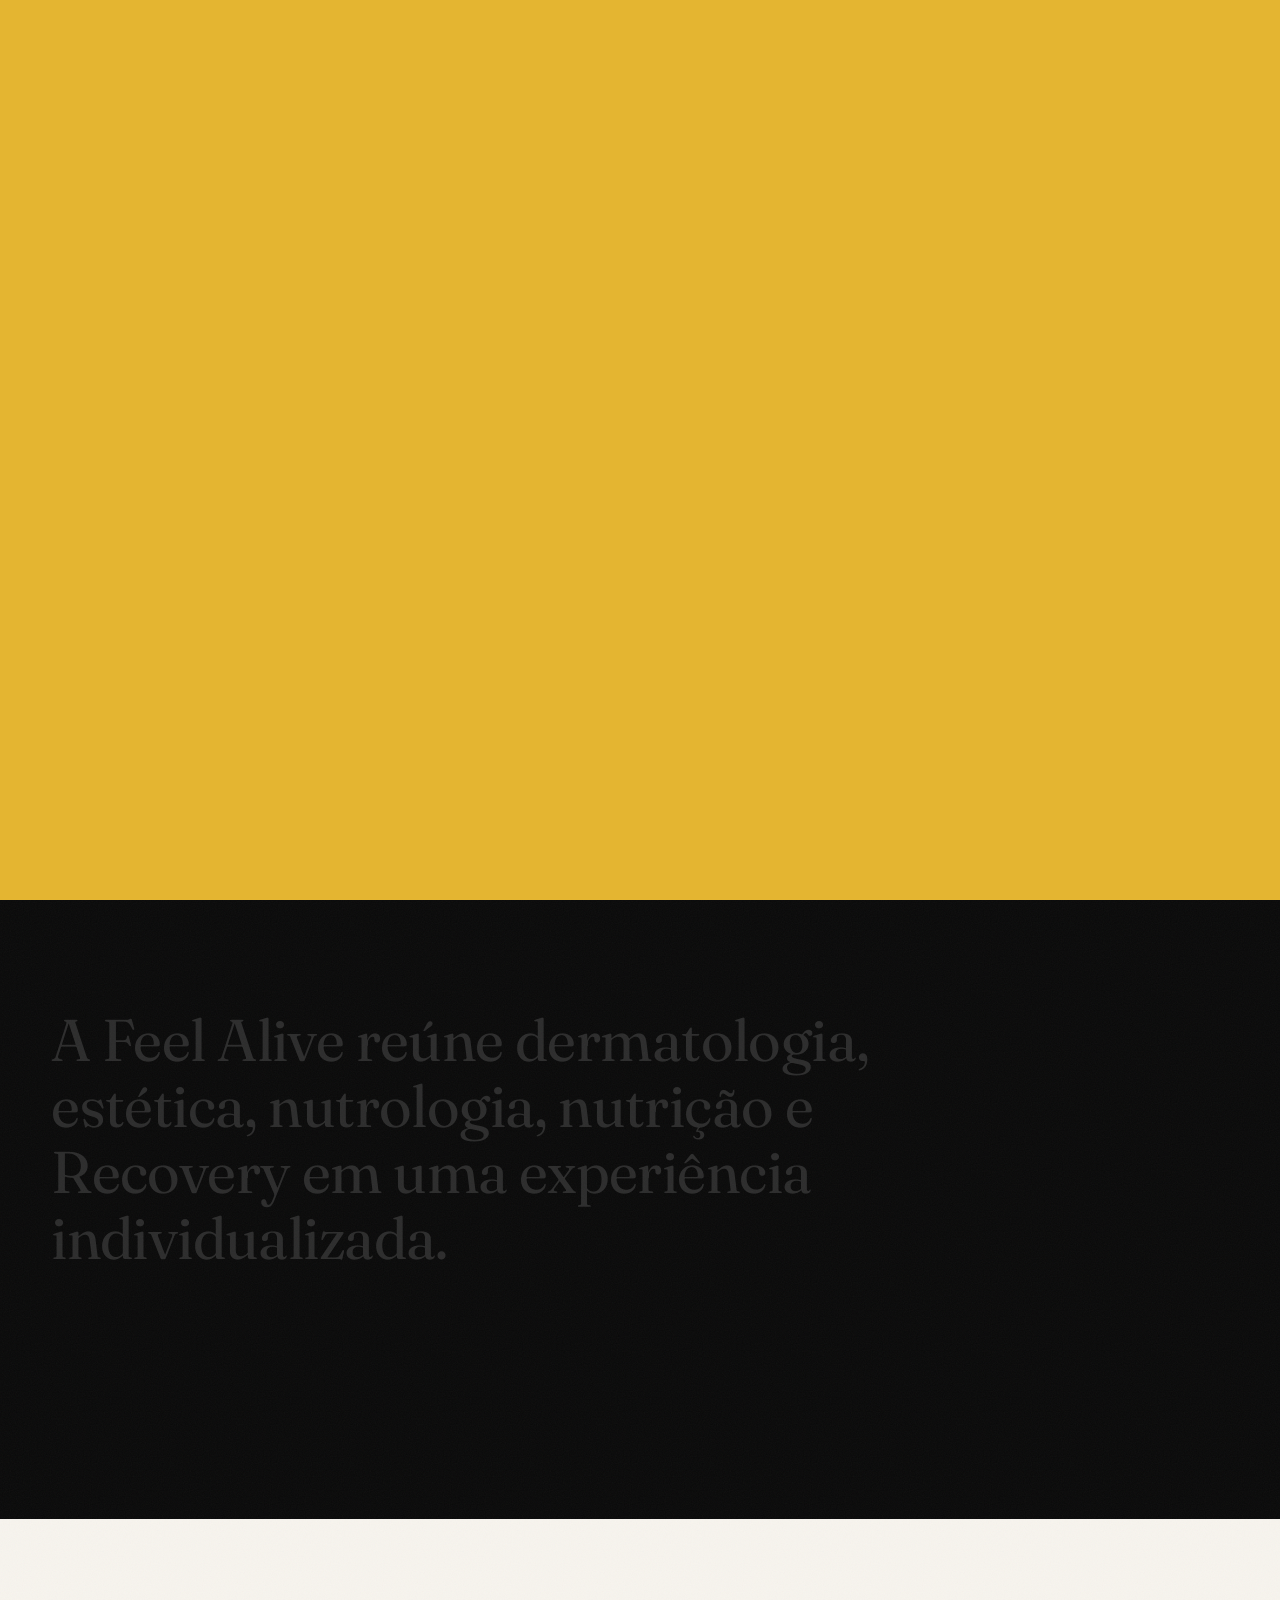
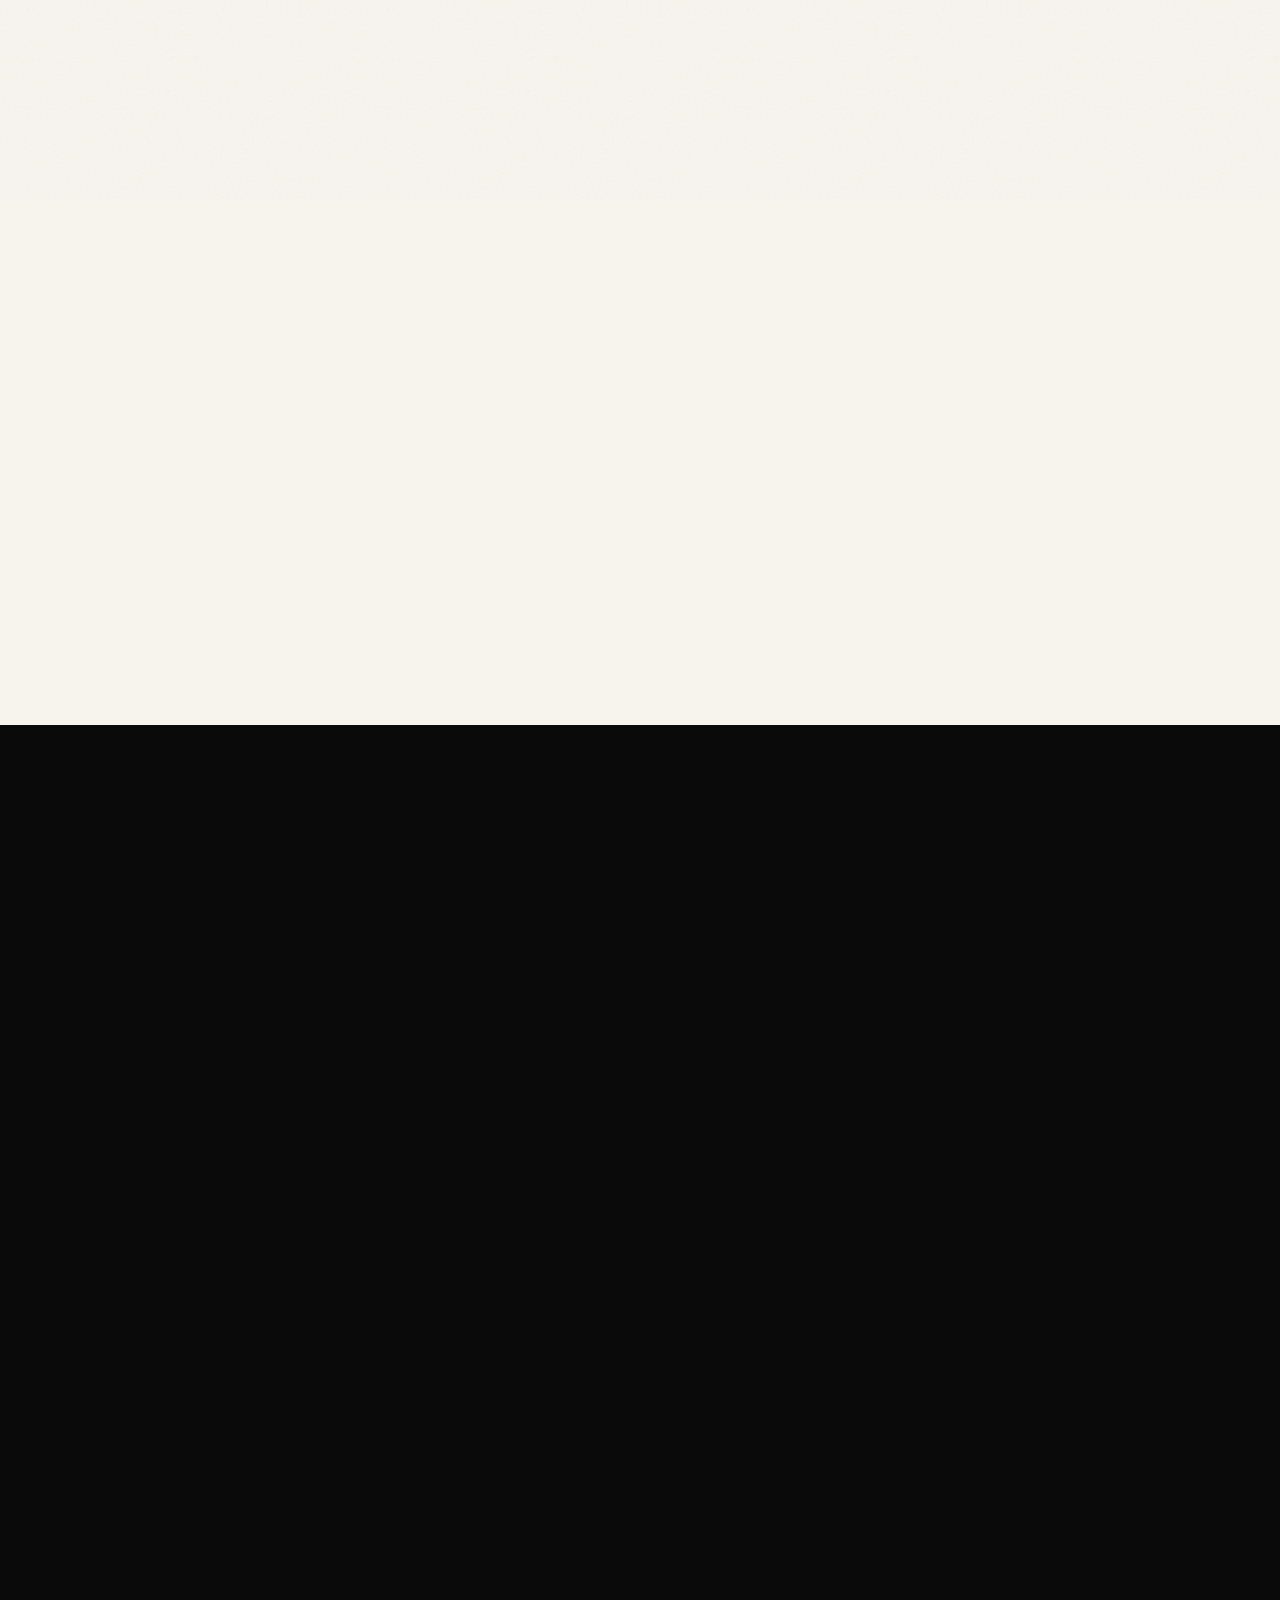
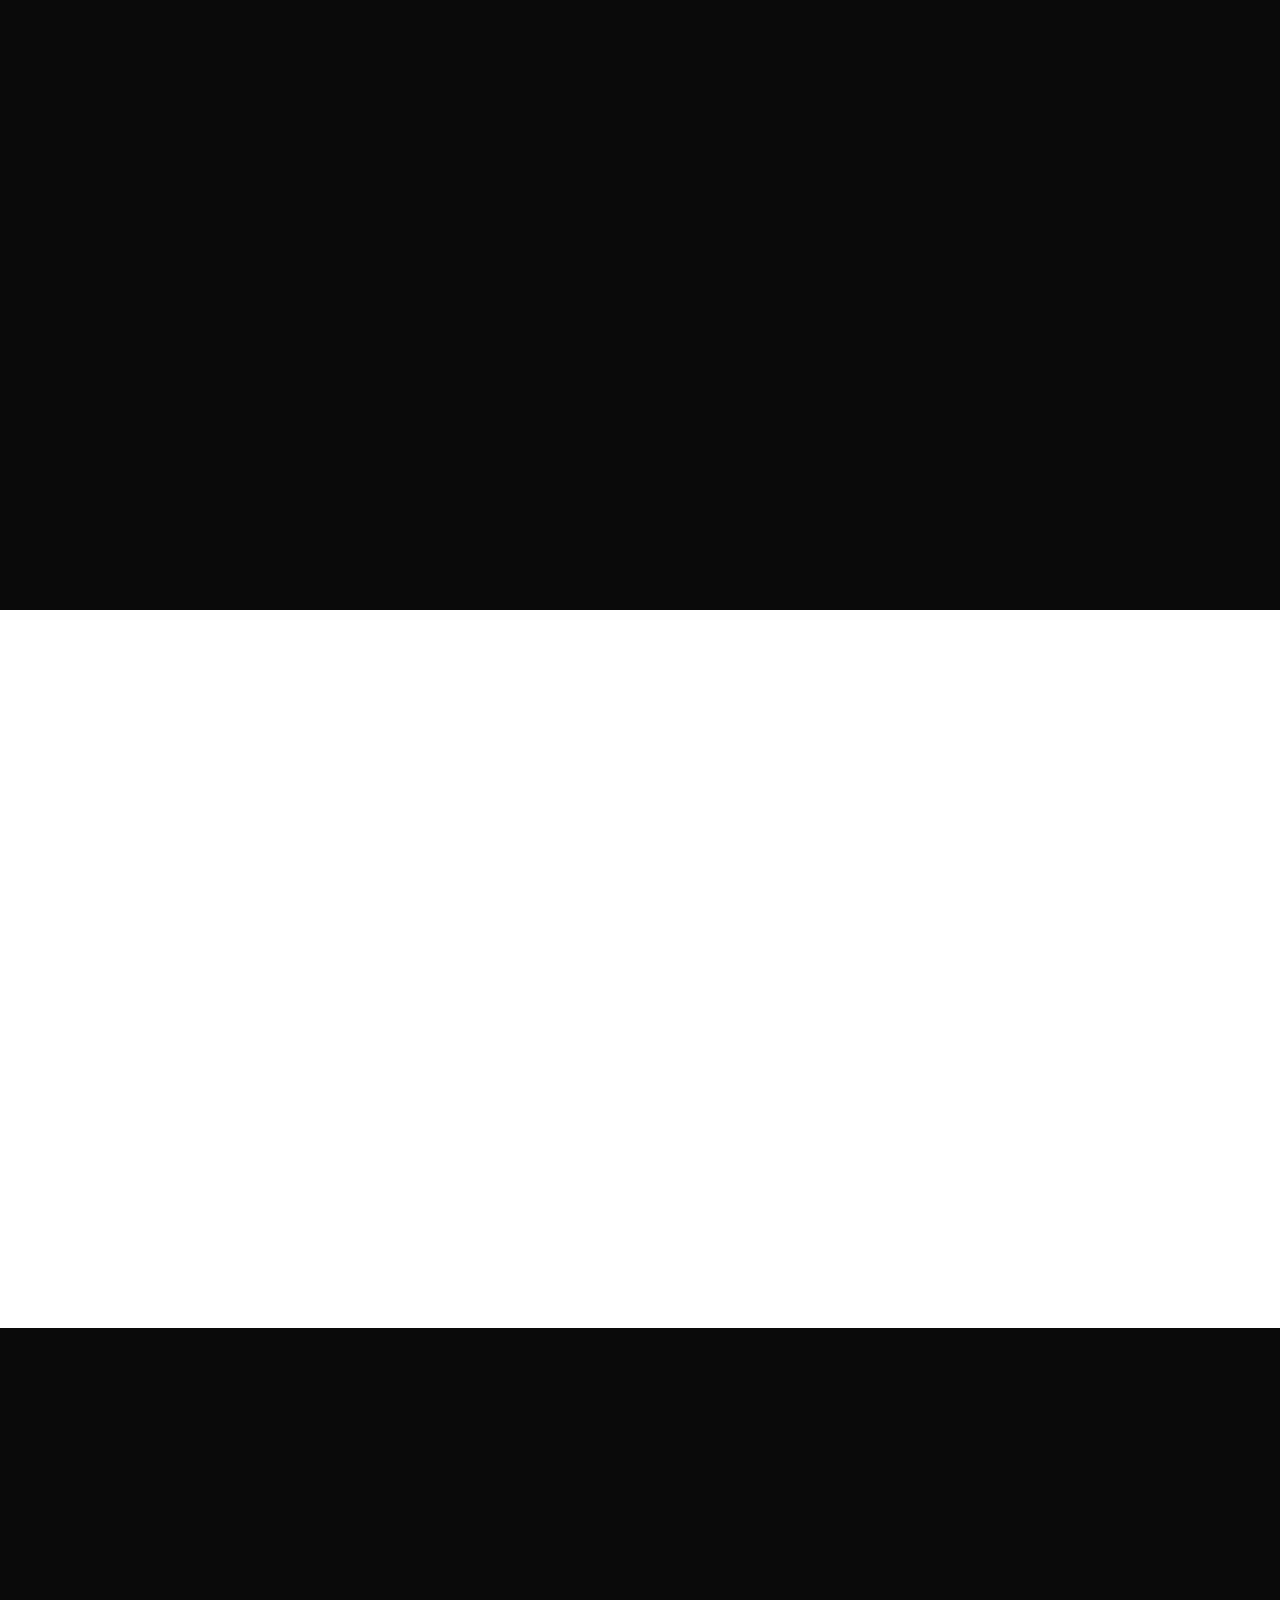
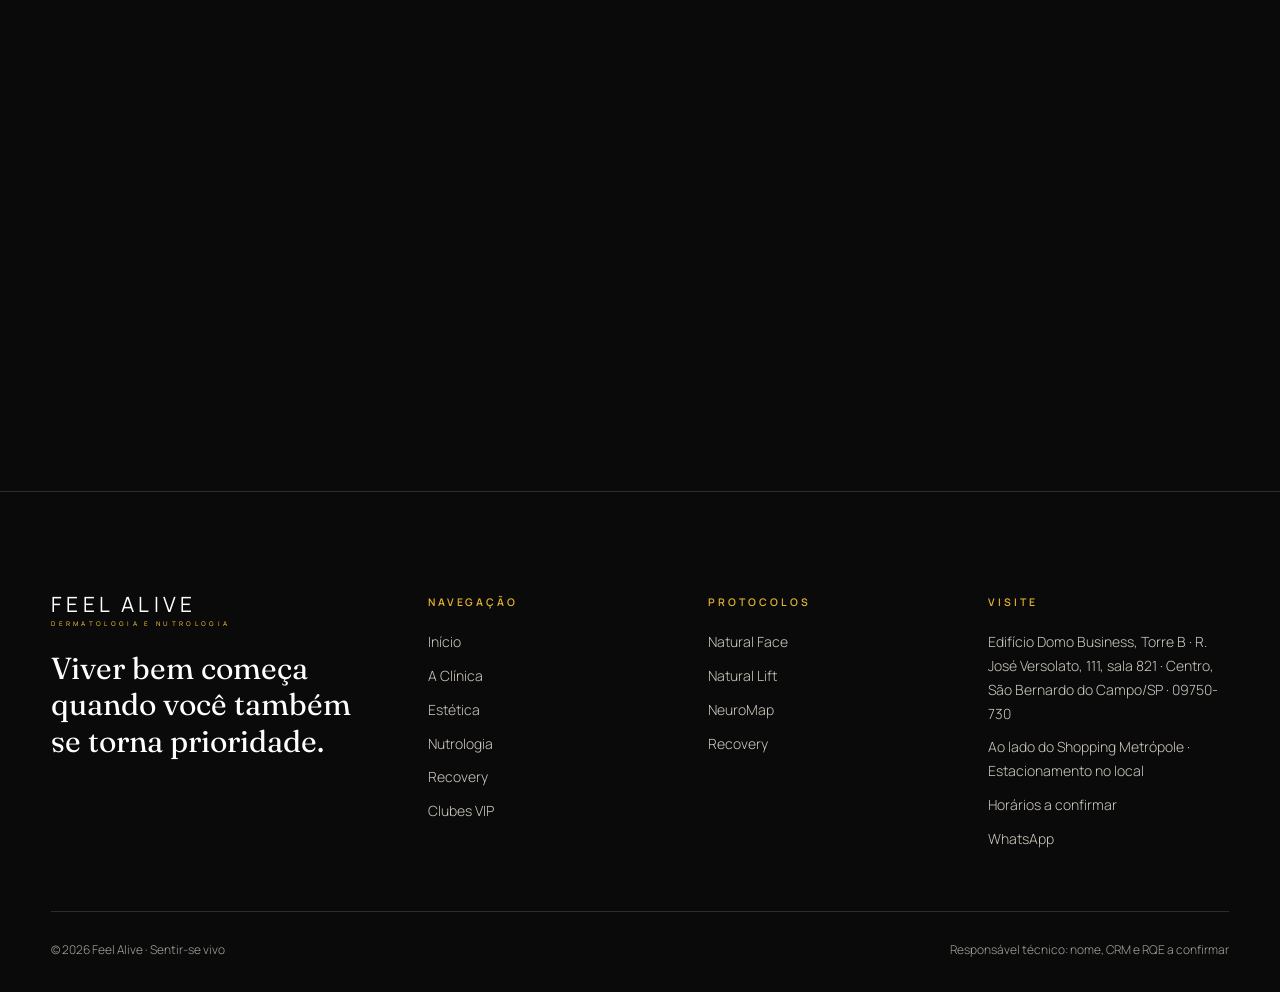
==== clinica.html @ b1e97e2f "Add files via upload" ====
<!doctype html>
<html lang="pt-BR">
<head>
  <meta charset="utf-8">
  <meta name="viewport" content="width=device-width, initial-scale=1">
  <title>A Clínica | Feel Alive | São Bernardo do Campo</title>
  <meta name="description" content="Conheça a Feel Alive: dermatologia, estética, nutrologia, nutrição e Recovery em uma experiência individualizada, fundada pela Dra. Bony Lara e pelo Dr. Guilherme.">
  <meta name="theme-color" content="#0a0a0a">
  <link rel="icon" href="data:image/svg+xml,%3Csvg xmlns='http://www.w3.org/2000/svg' viewBox='0 0 32 32'%3E%3Crect width='32' height='32' rx='8' fill='%230a0a0a'/%3E%3Ccircle cx='16' cy='16' r='6' fill='%23e4b531'/%3E%3C/svg%3E">
  <link rel="preconnect" href="https://fonts.googleapis.com">
  <link rel="preconnect" href="https://fonts.gstatic.com" crossorigin>
  <link rel="stylesheet" href="https://fonts.googleapis.com/css2?family=Fraunces:ital,opsz,wght@0,9..144,400;1,9..144,400&family=Manrope:wght@300;400;500;600;700&family=Mrs+Saint+Delafield&display=swap">
  <link rel="stylesheet" href="assets/css/style.css?v=20261105">
  <script>try{var d=document.documentElement,s=sessionStorage;if(!matchMedia('(prefers-reduced-motion: reduce)').matches){if(!s.getItem('fa-visited'))d.classList.add('is-first');else if(s.getItem('fa-curtain'))d.classList.add('is-curtain')}}catch(e){}</script>
  <script src="assets/js/gl.js?v=20261105" defer></script>
  <script src="assets/js/main.js?v=20261105" defer></script>
</head>
<body data-page="clinica">
<main id="conteudo">

  <section class="page-hero">
    <div class="page-hero__bg"><canvas data-silk=".5"></canvas></div>
    <span class="page-hero__big" aria-hidden="true">vivo</span>
    <div class="container">
      <span class="eyebrow" data-reveal>A Clínica</span>
      <h1 class="h1" data-split="chars">Uma experiência de cuidado que acompanha <em>a sua vida.</em></h1>
      <p class="lead" data-reveal style="--d:400ms">A clínica é a protagonista. Os fundadores são rostos de confiança, e a equipe dá continuidade à experiência.</p>
      <div class="page-hero__meta" data-reveal style="--d:600ms"><span><b>·</b> Dermatologia</span><span><b>·</b> Estética</span><span><b>·</b> Nutrologia</span><span><b>·</b> Nutrição</span><span><b>·</b> Recovery</span></div>
    </div>
  </section>

  <section class="section section--dark" aria-label="Tese da marca">
    <div class="container">
      <span class="eyebrow" data-reveal>O que faz a Feel Alive ser a Feel Alive</span>
      <p class="fill-text" data-fill style="margin-top:34px;max-width:24ch">A Feel Alive reúne dermatologia, estética, nutrologia, nutrição e Recovery em uma <em>experiência individualizada.</em></p>
      <p class="lead" data-reveal style="margin-top:40px">Nosso diferencial é a conexão entre essas frentes, conduzida por pessoas que compartilham a mesma filosofia de cuidado.</p>
    </div>
  </section>

  <section class="section" aria-labelledby="essencia-t">
    <div class="container">
      <div class="section-head">
        <span class="eyebrow" data-reveal>A essência da marca</span>
        <h2 class="h2" id="essencia-t" data-split>Cuidar de você sem apagar <em>quem você é.</em></h2>
      </div>
      <div class="cards" data-skew>
        <article class="card" data-reveal><span class="card__n">01</span><h3>Estética com naturalidade</h3><p>Cuidar da própria imagem sem apagar os traços, as expressões ou a história de cada pessoa.</p></article>
        <article class="card" data-reveal style="--d:100ms"><span class="card__n">02</span><h3>Saúde com visão de continuidade</h3><p>Observar hábitos, energia, bem-estar, acompanhamento clínico e objetivos de longo prazo.</p></article>
        <article class="card" data-reveal style="--d:200ms"><span class="card__n">03</span><h3>Recuperação com orientação</h3><p>Criar espaço para descanso e bem-estar dentro de uma rotina que muitas vezes exige demais.</p></article>
      </div>
    </div>
  </section>

  <section class="section section--dark" aria-labelledby="fund-t">
    <div class="container">
      <div class="section-head">
        <span class="eyebrow" data-reveal>Fundadores</span>
        <h2 class="h2" id="fund-t" data-split>Dois olhares que se <em>completam.</em></h2>
      </div>
      <figure class="founders__photo img-reveal"><img src="assets/img/fundadores.jpg" alt="Dra. Bony Lara e Dr. Guilherme, fundadores da Feel Alive" loading="lazy"></figure>
      <div class="founders">
        <div class="stack">
          <span class="eyebrow" data-reveal>Dermatologista · Cofundadora</span>
          <h3 class="h2" data-split>Dra. Bony Lara</h3>
          <p class="lead" data-reveal>Uma visão que valoriza a naturalidade e a beleza vivida em cada fase, sem incentivar a busca por uma idade que já passou. Criadora dos protocolos autorais Natural Face e Natural Lift.</p>
          <div data-reveal><a class="link-line" href="estetica.html">Estética e dermatologia</a></div>
        </div>
        <div class="stack">
          <span class="eyebrow" data-reveal>Nutrologia · Cofundador</span>
          <h3 class="h2" data-split>Dr. Guilherme</h3>
          <p class="lead" data-reveal>Amplia o olhar para saúde e longevidade, com acompanhamento que considera hábitos, rotina e objetivos individuais de longo prazo. Desenvolveu o NeuroMap, avaliação que orienta etapas do cuidado.</p>
          <div data-reveal><a class="link-line" href="nutrologia.html">Saúde e longevidade</a></div>
        </div>
      </div>
    </div>
  </section>

  <section class="section section--white" aria-labelledby="espaco-t">
    <div class="container grid-2">
      <div class="stack">
        <span class="eyebrow" data-reveal>O espaço</span>
        <h2 class="h2" id="espaco-t" data-split>Um lugar pensado para você <em>desacelerar.</em></h2>
        <p class="lead" data-reveal>No Edifício Domo Business, ao lado do Shopping Metrópole, em São Bernardo do Campo, com estacionamento no local. Ambientes de luz suave, madeira e tecido, e um circuito de Recovery dentro da própria clínica.</p>
        <div data-reveal><button class="btn" data-agendar data-magnetic>Agende uma visita <span class="btn__arrow">→</span></button></div>
      </div>
      <div class="facts" data-reveal>
        <div><b data-count="3">3</b><span>pilares de cuidado conectados</span></div>
        <div><b data-count="4">4</b><span>experiências no circuito Recovery</span></div>
        <div><b data-count="5">5</b><span>modalidades de Clubes VIP</span></div>
      </div>
    </div>
  </section>

  <section class="section section--dark">
    <div class="container cta-band">
      <span class="eyebrow" data-reveal>A Feel Alive que queremos apresentar</span>
      <p class="quote" data-reveal style="max-width:30ch;text-align:center">A Dra. Bony abre a conversa sobre naturalidade. O Dr. Guilherme amplia o olhar para saúde e longevidade. A equipe e a experiência da clínica transformam esse encontro em Feel Alive.</p>
      <div class="hero__actions" data-reveal style="justify-content:center">
        <button class="btn btn--gold" data-agendar data-magnetic>Agendar consulta <span class="btn__arrow">→</span></button>
      </div>
    </div>
  </section>

</main>
</body>
</html>
---- assets/css/style.css ----
/* ==========================================================================
   FEEL ALIVE — Sentir-se vivo
   Identidade: preto #0a0a0a · dourado #e4b531 · branco #ffffff
   Apoio editorial: off-white #f7f4ee (plano 2026)
   ========================================================================== */

:root {
  --black: #0a0a0a;
  --ink: #151515;
  --ink-2: #1e1e1e;
  --gold: #e4b531;
  --gold-soft: #f0d27a;
  --gold-deep: #b98d16;
  --white: #ffffff;
  --cream: #f7f4ee;
  --cream-2: #efe9de;
  --text: #1a1a1a;
  --muted: #6d6a64;
  --muted-on-dark: #a8a49b;
  --line: rgba(10, 10, 10, .12);
  --line-on-dark: rgba(255, 255, 255, .14);

  --f-display: "Roslindale Display", "Fraunces", Georgia, serif;
  --f-sans: "Manrope", system-ui, sans-serif;
  --f-script: "Mrs Saint Delafield", cursive;

  --ease: cubic-bezier(.22, 1, .36, 1);
  --ease-in-out: cubic-bezier(.76, 0, .24, 1);
  --gutter: clamp(16px, 4vw, 56px);
  --max: 1320px;
  --radius: 18px;
  --header-h: 84px;
}

/* Roslindale Display (DJR) é licenciada: coloque os .woff2 em assets/fonts/.
   Sem os arquivos, o navegador usa a Fraunces (Google Fonts). */
@font-face { font-family: "Roslindale Display"; font-style: normal; font-weight: 400; font-display: swap; src: local("Roslindale Display Regular"), local("RoslindaleDisplay-Regular"), url("../fonts/RoslindaleDisplay-Regular.woff2") format("woff2"); }
@font-face { font-family: "Roslindale Display"; font-style: italic; font-weight: 400; font-display: swap; src: local("Roslindale Display Italic"), local("RoslindaleDisplay-Italic"), url("../fonts/RoslindaleDisplay-Italic.woff2") format("woff2"); }

/* ---------- Reset ---------- */
*, *::before, *::after { box-sizing: border-box; margin: 0; padding: 0; }
html { -webkit-text-size-adjust: 100%; scroll-behavior: auto; }
body {
  font-family: var(--f-sans);
  font-weight: 400;
  font-size: 16px;
  line-height: 1.7;
  color: var(--text);
  background: var(--cream);
  -webkit-font-smoothing: antialiased;
  overflow-x: hidden;
}
body.is-locked { overflow: hidden; }
html.is-first body, html.is-curtain body { background: var(--black); }
html.is-first main, html.is-curtain main { visibility: hidden; }
img, video, canvas, svg { display: block; max-width: 100%; }
a { color: inherit; text-decoration: none; }
button { font: inherit; color: inherit; background: none; border: 0; cursor: pointer; }
input, select, textarea { font: inherit; color: inherit; }
::selection { background: var(--gold); color: var(--black); }
:focus-visible { outline: 2px solid var(--gold); outline-offset: 4px; border-radius: 4px; }

.skip { position: fixed; left: 16px; top: -60px; z-index: 300; background: var(--gold); color: var(--black); padding: 10px 18px; border-radius: 99px; font-weight: 600; transition: top .3s; }
.skip:focus { top: 16px; }
.sr-only { position: absolute; width: 1px; height: 1px; overflow: hidden; clip: rect(0 0 0 0); white-space: nowrap; }

/* ---------- Tipografia ---------- */
.eyebrow {
  display: inline-flex; align-items: center; gap: 14px;
  font-size: 11px; font-weight: 600; letter-spacing: .32em; text-transform: uppercase;
  color: var(--gold-deep);
}
.section--dark .eyebrow, .on-dark .eyebrow { color: var(--gold); }

.display, .h1, .h2, .h3 { font-family: var(--f-display); font-weight: 400; line-height: 1.08; letter-spacing: -.005em; color: inherit; }
.h1 { font-size: clamp(2.7rem, 6.6vw, 6.4rem); }
.h2 { font-size: clamp(2.2rem, 4.6vw, 4.2rem); }
.h3 { font-size: clamp(1.6rem, 2.4vw, 2.2rem); line-height: 1.15; }
.h1 em, .h2 em, .h3 em { font-style: italic; color: var(--gold); }
.section:not(.section--dark) .h2 em, .section:not(.section--dark) .h3 em { color: var(--gold-deep); }
.script { font-family: var(--f-script); font-weight: 400; color: var(--gold); line-height: 1; }
.lead { font-size: clamp(1rem, 1.25vw, 1.15rem); color: var(--muted); max-width: 60ch; font-weight: 400; }
.section--dark .lead, .on-dark .lead { color: var(--muted-on-dark); }
.small { font-size: 13px; color: var(--muted); font-weight: 300; }
.section--dark .small { color: var(--muted-on-dark); }

/* ---------- Layout ---------- */
.container { width: 100%; max-width: var(--max); margin-inline: auto; padding-inline: var(--gutter); }
.section { position: relative; padding-block: clamp(80px, 12vw, 170px); }
.section--dark { background: var(--black); color: var(--white); }
.section--ink { background: var(--ink); color: var(--white); }
.section--white { background: var(--white); }
.section--cream2 { background: var(--cream-2); }
.section-head { display: grid; gap: 22px; margin-bottom: clamp(48px, 6vw, 88px); max-width: 880px; }
.section-head--center { margin-inline: auto; text-align: center; justify-items: center; }
.grid-2 { display: grid; grid-template-columns: 1fr 1fr; gap: clamp(32px, 6vw, 96px); align-items: center; }
.stack { display: grid; gap: 22px; }
@media (max-width: 900px) { .grid-2 { grid-template-columns: 1fr; } }

/* ---------- Botões ---------- */
.btn {
  --bg: var(--black); --fg: var(--white);
  position: relative; display: inline-flex; align-items: center; gap: 12px;
  padding: 17px 30px; border-radius: 999px; overflow: hidden; isolation: isolate;
  background: var(--bg); color: var(--fg);
  font-size: 12px; font-weight: 600; letter-spacing: .18em; text-transform: uppercase;
  transition: color .5s var(--ease), transform .4s var(--ease);
  will-change: transform;
}
.btn::before {
  content: ""; position: absolute; inset: 0; z-index: -1; border-radius: inherit;
  background: var(--gold); transform: translateY(101%); transition: transform .6s var(--ease);
}
.btn:hover::before { transform: translateY(0); }
.btn:hover { color: var(--black); }
.btn .btn__arrow { transition: transform .5s var(--ease); }
.btn:hover .btn__arrow { transform: translateX(5px); }
.btn--gold { --bg: var(--gold); --fg: var(--black); }
.btn--gold::before { background: var(--white); }
.btn--ghost { --bg: transparent; --fg: currentColor; box-shadow: inset 0 0 0 1px currentColor; }
.btn--ghost:hover { box-shadow: inset 0 0 0 1px var(--gold); }
.btn--sm { padding: 13px 22px; font-size: 11px; }
.link-line { position: relative; font-size: 12px; font-weight: 600; letter-spacing: .2em; text-transform: uppercase; padding-bottom: 6px; }
.link-line::after { content: ""; position: absolute; left: 0; bottom: 0; width: 100%; height: 1px; background: currentColor; transform-origin: right; transition: transform .6s var(--ease); }
.link-line:hover::after { transform: scaleX(0); transform-origin: right; animation: line-back .6s .3s var(--ease) forwards; }
@keyframes line-back { from { transform: scaleX(0); transform-origin: left; } to { transform: scaleX(1); transform-origin: left; } }

/* ==========================================================================
   LOADER — "Feel Alive" + bolinha
   ========================================================================== */
/* Sem barra: partículas (WebGL) formam o logo, a bolinha cai e cobre a tela */
.loader { position: fixed; inset: 0; z-index: 500; background: var(--black); color: var(--white); display: grid; place-items: center; overflow: hidden; }
.loader__gl { position: absolute; inset: 0; width: 100%; height: 100%; }
.loader__inner { position: relative; display: grid; justify-items: center; gap: 20px; }
.loader__logo { display: flex; font-size: clamp(2.4rem, 8.4vw, 6.6rem); font-weight: 300; letter-spacing: .14em; line-height: 1; padding-left: .14em; }
.loader__logo span { display: inline-block; opacity: 0; filter: blur(14px); transition: opacity 1s var(--ease), filter 1.1s var(--ease), transform .8s var(--ease-in-out); transition-delay: calc(var(--i) * 55ms); }
.loader__logo .gap { width: .4em; }
.loader.is-formed .loader__logo span { opacity: 1; filter: blur(0); }
.loader__tag { font-size: 10px; letter-spacing: 1.4em; padding-left: 1.4em; text-transform: uppercase; color: var(--muted-on-dark); opacity: 0; transition: opacity 1.2s var(--ease) .5s, letter-spacing 1.8s var(--ease) .5s, padding 1.8s var(--ease) .5s; }
.loader.is-formed .loader__tag { opacity: 1; letter-spacing: .6em; padding-left: .6em; }
.loader__ball { position: absolute; left: 50%; top: calc(100% + 34px); width: 16px; height: 16px; margin-left: -8px; border-radius: 50%; background: var(--gold); box-shadow: 0 0 30px rgba(228, 181, 49, .7); opacity: 0; transform-origin: 50% 100%; }
.loader.is-ball .loader__ball { opacity: 1; animation: ball-drop 1.3s linear forwards; }
@keyframes ball-drop {
  0% { transform: translateY(-60vh) scale(.7, 1.3); animation-timing-function: cubic-bezier(.55, 0, 1, .45); }
  38% { transform: translateY(0) scale(1.45, .6); animation-timing-function: cubic-bezier(0, .55, .45, 1); }
  58% { transform: translateY(-70px) scale(.9, 1.1); animation-timing-function: cubic-bezier(.55, 0, 1, .45); }
  74% { transform: translateY(0) scale(1.2, .8); animation-timing-function: cubic-bezier(0, .55, .45, 1); }
  86% { transform: translateY(-18px) scale(1); animation-timing-function: cubic-bezier(.55, 0, 1, .45); }
  100% { transform: translateY(0) scale(1); }
}
.loader.is-done .loader__logo span { opacity: 0; filter: blur(10px); transform: translateY(-40px); transition-delay: calc(var(--i) * 30ms); }
.loader.is-done .loader__tag { opacity: 0; transition: opacity .4s; }
.loader.is-done .loader__ball { animation: none; opacity: 1; box-shadow: none; transform-origin: 50% 50%; transform: scale(var(--cover, 200)); transition: transform 1.2s cubic-bezier(.7, 0, .2, 1); }
.loader.is-hidden { display: none; }

/* Cortina curva (transição entre páginas) */
.curtain { position: fixed; inset: 0; z-index: 480; pointer-events: none; visibility: hidden; }
.curtain.is-active { visibility: visible; pointer-events: auto; }
.curtain svg { position: absolute; inset: 0; width: 100%; height: 100%; }
.curtain path { fill: var(--black); }
.curtain.is-gold path { fill: var(--gold); }
.curtain__label { position: absolute; inset: 0; display: grid; place-content: center; justify-items: center; gap: 14px; color: var(--white); text-align: center; opacity: 0; transform: translateY(40px); transition: opacity .5s var(--ease), transform .8s var(--ease); }
.curtain.is-label .curtain__label { opacity: 1; transform: none; }
.curtain__label small { display: flex; align-items: center; gap: 12px; font-size: 10px; font-weight: 600; letter-spacing: .5em; color: var(--gold); }
.curtain__label small::before { content: ""; width: 8px; height: 8px; border-radius: 50%; background: var(--gold); animation: blink 1.2s infinite; }
.curtain__name { font-family: var(--f-display); font-style: italic; font-weight: 400; font-size: clamp(3rem, 9vw, 7.5rem); line-height: 1; }

/* Grão de filme global */
.grain { position: fixed; inset: -100%; z-index: 300; pointer-events: none; opacity: .045; background-image: url("data:image/svg+xml,%3Csvg xmlns='http://www.w3.org/2000/svg' width='180' height='180'%3E%3Cfilter id='n'%3E%3CfeTurbulence type='fractalNoise' baseFrequency='.85' numOctaves='3' stitchTiles='stitch'/%3E%3C/filter%3E%3Crect width='100%25' height='100%25' filter='url(%23n)'/%3E%3C/svg%3E"); animation: grain .9s steps(6) infinite; }
.fx-defs { position: absolute; width: 0; height: 0; }

/* ==========================================================================
   CURSOR
   ========================================================================== */
.cursor { position: fixed; inset: 0; pointer-events: none; z-index: 400; }
.cursor__dot, .cursor__ring { position: absolute; left: 0; top: 0; border-radius: 50%; will-change: transform; }
.cursor__dot { width: 8px; height: 8px; margin: -4px 0 0 -4px; background: var(--gold); }
.cursor__ring { width: 42px; height: 42px; margin: -21px 0 0 -21px; border: 1px solid rgba(228, 181, 49, .75); transition: width .45s var(--ease), height .45s var(--ease), margin .45s var(--ease), background .45s, border-color .45s; }
.cursor.is-hover .cursor__ring { width: 74px; height: 74px; margin: -37px 0 0 -37px; background: rgba(228, 181, 49, .16); border-color: var(--gold); }
.cursor.is-label .cursor__ring { width: 96px; height: 96px; margin: -48px 0 0 -48px; background: var(--gold); border-color: transparent; }
.cursor__label { position: absolute; left: 0; top: 0; transform: translate(-50%, -50%); font-size: 10px; font-weight: 700; letter-spacing: .2em; text-transform: uppercase; color: var(--black); opacity: 0; transition: opacity .3s; white-space: nowrap; }
.cursor.is-label .cursor__label { opacity: 1; }
.cursor.is-hidden { opacity: 0; }
@media (pointer: coarse), (prefers-reduced-motion: reduce) { .cursor { display: none; } }
@media (pointer: fine) { .has-cursor, .has-cursor a, .has-cursor button { cursor: none; } }

/* Barra de progresso de leitura (CSS scroll-driven) */
.progress { position: fixed; top: 0; left: 0; right: 0; height: 2px; z-index: 210; background: var(--gold); transform-origin: left; transform: scaleX(var(--progress, 0)); }
@supports (animation-timeline: scroll()) {
  .progress { animation: grow-x linear both; animation-timeline: scroll(root); }
  @keyframes grow-x { from { transform: scaleX(0); } to { transform: scaleX(1); } }
}

/* ==========================================================================
   HEADER / NAV
   ========================================================================== */
.header {
  position: fixed; inset: 0 0 auto; z-index: 200; height: var(--header-h); color: var(--white);
  transition: transform .6s var(--ease), background .5s, height .5s var(--ease);
}
.header::before { content: ""; position: absolute; inset: 0; background: rgba(10, 10, 10, .72); backdrop-filter: blur(18px) saturate(140%); -webkit-backdrop-filter: blur(18px) saturate(140%); opacity: 0; transition: opacity .5s; border-bottom: 1px solid var(--line-on-dark); }
.header.is-scrolled { height: 70px; }
.header.is-scrolled::before { opacity: 1; }
.header.is-hidden { transform: translateY(-100%); }
.header__inner { position: relative; height: 100%; display: flex; align-items: center; justify-content: space-between; gap: 24px; }
.logo { display: grid; justify-items: center; line-height: 1; gap: 6px; flex-shrink: 0; }
.logo__name { font-size: 21px; font-weight: 400; letter-spacing: .2em; padding-left: .2em; }
.logo__sub { font-size: 6.4px; font-weight: 500; letter-spacing: .52em; padding-left: .52em; color: var(--gold); }
.nav { display: flex; align-items: center; gap: clamp(14px, 2vw, 32px); }
.nav__link { position: relative; font-size: 11.5px; font-weight: 500; letter-spacing: .12em; text-transform: uppercase; padding: 8px 0; opacity: .82; transition: opacity .3s; }
.nav__link::after { content: ""; position: absolute; left: 50%; bottom: 0; width: 5px; height: 5px; margin-left: -2.5px; border-radius: 50%; background: var(--gold); transform: scale(0); transition: transform .4s var(--ease); }
.nav__link:hover, .nav__link[aria-current="page"] { opacity: 1; }
.nav__link:hover::after, .nav__link[aria-current="page"]::after { transform: scale(1); }
.header__cta { display: flex; align-items: center; gap: 14px; }
.burger { display: none; width: 46px; height: 46px; border-radius: 50%; box-shadow: inset 0 0 0 1px var(--line-on-dark); position: relative; }
.burger span { position: absolute; left: 14px; right: 14px; height: 1.5px; background: currentColor; transition: transform .5s var(--ease), top .5s var(--ease); }
.burger span:nth-child(1) { top: 19px; }
.burger span:nth-child(2) { top: 26px; }
.is-menu-open .burger span:nth-child(1) { top: 22.5px; transform: rotate(45deg); }
.is-menu-open .burger span:nth-child(2) { top: 22.5px; transform: rotate(-45deg); }

.menu {
  position: fixed; inset: 0; z-index: 190; background: var(--black); color: var(--white);
  display: grid; align-content: center; padding: 110px var(--gutter) 40px;
  clip-path: circle(0% at calc(100% - 46px) 42px); transition: clip-path .9s var(--ease-in-out);
  visibility: hidden;
}
.is-menu-open .menu { clip-path: circle(150% at calc(100% - 46px) 42px); visibility: visible; }
.menu__list { list-style: none; display: grid; gap: 4px; }
.menu__list a { display: flex; align-items: baseline; gap: 16px; font-family: var(--f-display); font-size: clamp(2.2rem, 9vw, 3.6rem); font-weight: 400; line-height: 1.15; overflow: hidden; }
.menu__list a small { font-family: var(--f-sans); font-size: 11px; color: var(--gold); letter-spacing: .2em; }
.menu__list a span { display: inline-block; transform: translateY(110%); transition: transform .8s var(--ease); }
.is-menu-open .menu__list a span { transform: none; transition-delay: calc(.25s + var(--i) * 60ms); }
.menu__foot { margin-top: 40px; display: grid; gap: 16px; color: var(--muted-on-dark); font-size: 13px; font-weight: 300; }

@media (max-width: 1100px) {
  .nav { display: none; }
  .burger { display: block; }
  .header__cta .btn { display: none; }
}
@media (max-width: 1100px) and (min-width: 520px) { .header__cta .btn { display: inline-flex; } }

/* ==========================================================================
   SPLIT TEXT / REVEALS
   ========================================================================== */
.w { display: inline-block; overflow: hidden; vertical-align: top; padding-bottom: .08em; margin-bottom: -.08em; }
.w > span { display: inline-block; transform: translateY(105%) rotate(4deg); transform-origin: left bottom; transition: transform 1.1s var(--ease); transition-delay: calc(var(--i, 0) * 45ms + var(--d, 0ms)); }
.is-in .w > span, .w.is-in > span, [data-split].is-in .w > span { transform: none; }

[data-reveal] { opacity: 0; transform: translateY(40px); transition: opacity 1.1s var(--ease), transform 1.1s var(--ease); transition-delay: var(--d, 0ms); }
[data-reveal="fade"] { transform: none; }
[data-reveal="left"] { transform: translateX(-50px); }
[data-reveal="scale"] { transform: scale(.94); }
[data-reveal].is-in { opacity: 1; transform: none; }

.img-reveal { position: relative; overflow: hidden; clip-path: inset(100% 0 0 0); transition: clip-path 1.5s var(--ease-in-out); transition-delay: var(--d, 0ms); }
.img-reveal > img, .img-reveal > .media-fill { transform: scale(1.3); transition: transform 2s var(--ease); transition-delay: var(--d, 0ms); }
.img-reveal.is-in { clip-path: inset(0 0 0 0); }
.img-reveal.is-in > img, .img-reveal.is-in > .media-fill { transform: scale(1); }

[data-parallax] { will-change: transform; }

/* Texto que preenche com a rolagem */
.fill-text { font-family: var(--f-display); font-weight: 400; font-size: clamp(2rem, 4.6vw, 4.4rem); line-height: 1.12; letter-spacing: -.01em; }
.fill-text .fw { color: rgba(255, 255, 255, .14); transition: color .5s var(--ease); }
.fill-text .fw.on { color: var(--white); }
.fill-text .fw.gold.on { color: var(--gold); font-style: italic; }
.section:not(.section--dark) .fill-text .fw { color: rgba(10, 10, 10, .12); }
.section:not(.section--dark) .fill-text .fw.on { color: var(--black); }
.section:not(.section--dark) .fill-text .fw.gold.on { color: var(--gold-deep); }

/* ==========================================================================
   HERO (home) — filme de abertura
   ========================================================================== */
.hero { position: relative; min-height: 100svh; background: var(--black); color: var(--white); overflow: hidden; display: grid; align-items: end; padding: calc(var(--header-h) + 40px) 0 clamp(28px, 5vw, 56px); }
.hero__media { position: absolute; inset: 0; z-index: 0; }
.hero__media video { position: absolute; inset: 0; width: 100%; height: 100%; object-fit: cover; z-index: 2; }
.hero__photo { position: absolute; right: 0; top: 0; bottom: 0; width: min(62vw, 980px); overflow: hidden; }
.hero__photo img { width: 100%; height: 100%; object-fit: cover; object-position: 50% 0; transform-origin: 50% 0; animation: kenburns 18s var(--ease) infinite alternate; }
.hero__photo::after { content: ""; position: absolute; inset: 0; background: linear-gradient(90deg, var(--black) 0%, rgba(10, 10, 10, .55) 34%, rgba(10, 10, 10, 0) 70%), linear-gradient(0deg, var(--black) 0%, rgba(10, 10, 10, 0) 40%); }
.hero__glow { position: absolute; width: 60vmax; height: 60vmax; left: -20vmax; top: -10vmax; border-radius: 50%; background: radial-gradient(circle, rgba(228, 181, 49, .16), transparent 60%); filter: blur(10px); animation: drift 14s ease-in-out infinite alternate; }
.hero__grain { position: absolute; inset: -50%; opacity: .07; pointer-events: none; background-image: url("data:image/svg+xml,%3Csvg xmlns='http://www.w3.org/2000/svg' width='160' height='160'%3E%3Cfilter id='n'%3E%3CfeTurbulence type='fractalNoise' baseFrequency='.9' numOctaves='3' stitchTiles='stitch'/%3E%3C/filter%3E%3Crect width='100%25' height='100%25' filter='url(%23n)'/%3E%3C/svg%3E"); animation: grain 1s steps(6) infinite; }
@keyframes kenburns { from { transform: scale(1.02); } to { transform: scale(1.08) translate(-1%, 0); } }
@keyframes drift { to { transform: translate(18vmax, 12vmax) scale(1.2); } }
@keyframes grain { 0% { transform: translate(0, 0); } 20% { transform: translate(-6%, 4%); } 40% { transform: translate(4%, -8%); } 60% { transform: translate(-3%, 7%); } 80% { transform: translate(7%, 2%); } 100% { transform: translate(0, 0); } }
.hero__content { position: relative; z-index: 3; display: grid; gap: 28px; max-width: 900px; }
.hero__eyebrow { color: var(--gold); margin-bottom: -8px; opacity: 0; transform: translateY(20px); transition: 1.4s var(--ease) .9s; }
.is-loaded .hero__eyebrow { opacity: 1; transform: none; }
.hero .h1 { max-width: 15ch; }
.hero__sub { max-width: 52ch; color: #cfcac0; font-weight: 400; }
.hero__actions { display: flex; flex-wrap: wrap; gap: 14px; align-items: center; }

/* Linha do tempo do filme (18s) */
.film { position: relative; z-index: 3; margin-top: clamp(40px, 7vw, 90px); display: grid; grid-template-columns: repeat(5, 1fr); gap: 10px; }
.film__ch { display: grid; gap: 10px; font-size: 11px; letter-spacing: .14em; text-transform: uppercase; color: var(--muted-on-dark); cursor: pointer; text-align: left; }
.film__bar { position: relative; height: 2px; background: var(--line-on-dark); overflow: hidden; border-radius: 2px; }
.film__bar i { position: absolute; inset: 0; background: var(--gold); transform: scaleX(0); transform-origin: left; }
.film__ch.is-active { color: var(--white); }
.film__ch.is-active .film__bar i { animation: film-fill var(--dur, 3.6s) linear forwards; }
.film__ch.is-done .film__bar i { transform: scaleX(1); }
.film__t { font-variant-numeric: tabular-nums; color: var(--gold); }
@keyframes film-fill { to { transform: scaleX(1); } }
.film__caption { position: relative; z-index: 3; margin-top: 18px; min-height: 1.6em; font-family: var(--f-display); font-style: italic; font-size: 1.2rem; color: #d9d4ca; }
.film__caption span { display: inline-block; animation: cap .8s var(--ease); }
@keyframes cap { from { opacity: 0; transform: translateY(10px); filter: blur(6px); } to { opacity: 1; transform: none; filter: none; } }
.scroll-hint { position: absolute; right: var(--gutter); bottom: clamp(28px, 5vw, 56px); z-index: 3; display: grid; justify-items: center; gap: 12px; font-size: 10px; letter-spacing: .3em; text-transform: uppercase; color: var(--muted-on-dark); writing-mode: vertical-rl; }
.scroll-hint::after { content: ""; width: 1px; height: 60px; background: linear-gradient(var(--gold), transparent); animation: hint 2.2s var(--ease) infinite; transform-origin: top; }
@keyframes hint { 0% { transform: scaleY(0); } 50% { transform: scaleY(1); transform-origin: top; } 51% { transform-origin: bottom; } 100% { transform: scaleY(0); transform-origin: bottom; } }
@media (max-width: 900px) {
  .hero__photo { width: 100%; opacity: .55; }
  .hero__photo::after { background: linear-gradient(0deg, var(--black) 10%, rgba(10, 10, 10, .4) 60%, rgba(10, 10, 10, .7) 100%); }
  .film { grid-template-columns: repeat(5, 1fr); gap: 6px; }
  .film__ch .film__label { display: none; }
  .scroll-hint { display: none; }
}

/* Hero interno */
.page-hero { position: relative; min-height: 88svh; background: var(--black); color: var(--white); overflow: hidden; display: grid; align-items: end; padding: calc(var(--header-h) + 60px) 0 clamp(48px, 7vw, 100px); }
.page-hero .container { position: relative; z-index: 2; display: grid; gap: 26px; }
.page-hero .h1 { max-width: 16ch; }
.page-hero__bg { position: absolute; inset: 0; z-index: 0; }
.page-hero__bg img { width: 100%; height: 100%; object-fit: cover; opacity: .5; }
.page-hero__bg video, .journey__media video { position: absolute; inset: 0; width: 100%; height: 100%; object-fit: cover; z-index: 2; }
.page-hero__bg video { opacity: .55; }
.page-hero__meta { display: flex; flex-wrap: wrap; gap: 10px 28px; color: var(--muted-on-dark); font-size: 12px; font-weight: 300; letter-spacing: .14em; text-transform: uppercase; }
.page-hero__meta b { color: var(--gold); font-weight: 600; }
.page-hero__big { position: absolute; right: -2vw; bottom: -5vw; z-index: 1; font-family: var(--f-display); font-size: 34vw; line-height: .8; font-style: italic; color: transparent; -webkit-text-stroke: 1px rgba(228, 181, 49, .18); pointer-events: none; user-select: none; }

/* Orbes animados (substituem vídeos até a captação) */
.orbs { position: absolute; inset: 0; overflow: hidden; }
.orbs i { position: absolute; border-radius: 50%; filter: blur(60px); opacity: .55; animation: orb 16s ease-in-out infinite alternate; }
.orbs i:nth-child(1) { width: 46vmax; height: 46vmax; left: -10%; top: -20%; background: radial-gradient(circle, rgba(228, 181, 49, .55), transparent 65%); }
.orbs i:nth-child(2) { width: 38vmax; height: 38vmax; right: -12%; top: 10%; background: radial-gradient(circle, rgba(240, 210, 122, .35), transparent 65%); animation-duration: 20s; animation-delay: -6s; }
.orbs i:nth-child(3) { width: 30vmax; height: 30vmax; left: 30%; bottom: -25%; background: radial-gradient(circle, rgba(185, 141, 22, .5), transparent 65%); animation-duration: 18s; animation-delay: -3s; }
@keyframes orb { 0% { transform: translate(0, 0) scale(1); } 50% { transform: translate(8vmax, 6vmax) scale(1.15); } 100% { transform: translate(-6vmax, 10vmax) scale(.9); } }

/* ==========================================================================
   MARQUEE
   ========================================================================== */
.marquee { overflow: hidden; border-block: 1px solid var(--line); padding: 26px 0; background: var(--cream); }
.section--dark .marquee, .marquee--dark { background: var(--black); color: var(--white); border-color: var(--line-on-dark); }
.marquee__track { display: flex; width: max-content; animation: marquee 48s linear infinite; }
.marquee:hover .marquee__track { animation-play-state: paused; }
.marquee__item { display: flex; align-items: center; gap: 40px; padding-right: 40px; font-family: var(--f-display); font-size: clamp(1.4rem, 2.6vw, 2.2rem); font-style: italic; font-weight: 400; white-space: nowrap; }
.marquee__item::after { content: ""; width: 10px; height: 10px; border-radius: 50%; background: var(--gold); }
@keyframes marquee { to { transform: translateX(-50%); } }

/* ==========================================================================
   HOME — Nosso jeito de cuidar
   ========================================================================== */
.care__visual { position: relative; aspect-ratio: 4 / 5; border-radius: var(--radius); overflow: hidden; background: var(--black); }
.care__visual img { width: 100%; height: 115%; object-fit: cover; object-position: 50% 10%; }
.care__badge { position: absolute; left: -28px; bottom: 40px; z-index: 2; width: 150px; height: 150px; border-radius: 50%; background: var(--gold); color: var(--black); display: grid; place-items: center; text-align: center; animation: spin 24s linear infinite; }
.care__badge svg { position: absolute; inset: 0; width: 100%; height: 100%; }
.care__badge b { font-family: var(--f-script); font-size: 2.6rem; font-weight: 400; animation: spin 24s linear infinite reverse; }
@keyframes spin { to { transform: rotate(360deg); } }
.essence { list-style: none; display: grid; margin-top: 18px; border-top: 1px solid var(--line); }
.essence li { display: grid; grid-template-columns: 52px 1fr; gap: 6px 14px; padding: 22px 0; border-bottom: 1px solid var(--line); }
.essence li span { grid-row: span 2; font-size: 12px; color: var(--gold-deep); font-weight: 600; letter-spacing: .12em; padding-top: 5px; }
.essence strong { font-family: var(--f-display); font-size: 1.5rem; font-weight: 400; line-height: 1.2; }
.essence p { color: var(--muted); font-size: 15px; }
@media (max-width: 900px) { .care__badge { left: auto; right: 16px; bottom: 16px; width: 116px; height: 116px; } .care__badge b { font-size: 2rem; } }

/* ==========================================================================
   HOME — Escolha sua jornada (cards em vídeo)
   ========================================================================== */
.journeys { display: flex; gap: 14px; height: min(78vh, 760px); }
.journey { position: relative; flex: 1; min-width: 0; border-radius: var(--radius); overflow: hidden; color: var(--white); background: var(--ink); transition: flex 1s var(--ease), opacity 1.1s var(--ease) var(--d, 0ms), transform 1.1s var(--ease) var(--d, 0ms); isolation: isolate; }
.journeys:hover .journey { flex: .8; }
.journeys .journey:hover { flex: 2.1; }
.journey__media { position: absolute; inset: 0; z-index: -1; }
.journey__media > img, .journey__media > video { position: absolute; inset: 0; width: 100%; height: 100%; object-fit: cover; transition: transform 1.6s var(--ease), filter 1s; }
.journey:hover .journey__media > img { transform: scale(1.06); }
.journey__media::after { content: ""; position: absolute; inset: 0; background: linear-gradient(0deg, rgba(10, 10, 10, .92) 0%, rgba(10, 10, 10, .2) 55%, rgba(10, 10, 10, .35) 100%); z-index: 3; }
.journey__body { position: absolute; inset: auto 0 0 0; padding: clamp(24px, 3vw, 40px); display: grid; gap: 14px; }
.journey__num { position: absolute; top: clamp(22px, 3vw, 34px); left: clamp(24px, 3vw, 40px); font-size: 12px; letter-spacing: .24em; color: var(--gold); }
.journey__title { font-family: var(--f-display); font-size: clamp(1.9rem, 3vw, 3rem); font-weight: 400; line-height: 1.02; }
.journey__msg { font-family: var(--f-display); font-style: italic; font-size: 1.2rem; color: var(--gold-soft); }
.journey__more { display: grid; grid-template-rows: 0fr; opacity: 0; transition: grid-template-rows .8s var(--ease), opacity .6s; }
.journey__more > div { overflow: hidden; display: grid; gap: 18px; justify-items: start; }
.journey__more p { color: #cfcac0; font-size: 14.5px; max-width: 44ch; }
.journey:hover .journey__more, .journey:focus-within .journey__more { grid-template-rows: 1fr; opacity: 1; }
@media (max-width: 900px) {
  .journeys { flex-direction: column; height: auto; }
  .journey, .journeys:hover .journey, .journeys .journey:hover { flex: none; height: 74vh; min-height: 460px; }
  .journey__more { grid-template-rows: 1fr; opacity: 1; }
}

/* Visuais animados dos pilares (fallback dos vídeos) */
.vis { position: absolute; inset: 0; overflow: hidden; }
.vis--health { background: radial-gradient(120% 80% at 70% 20%, #2a2410 0%, var(--black) 60%); }
.vis--health svg { position: absolute; left: -5%; width: 110%; top: 32%; height: 30%; }
.vis--health path { fill: none; stroke: var(--gold); stroke-width: 1.4; stroke-dasharray: 1600; stroke-dashoffset: 1600; animation: draw 5s var(--ease) infinite; filter: drop-shadow(0 0 6px rgba(228, 181, 49, .8)); }
.vis--health path + path { stroke: rgba(255, 255, 255, .25); animation-delay: -1.6s; }
@keyframes draw { 0% { stroke-dashoffset: 1600; } 60% { stroke-dashoffset: 0; } 100% { stroke-dashoffset: -1600; } }
.vis--recovery { background: linear-gradient(180deg, #0f1416 0%, #0a0a0a 100%); }
.vis--recovery .ripple { position: absolute; left: 50%; top: 45%; width: 20px; height: 20px; border-radius: 50%; border: 1px solid rgba(240, 210, 122, .55); transform: translate(-50%, -50%); animation: ripple 6s var(--ease) infinite; }
.vis--recovery .ripple:nth-child(2) { animation-delay: 1.5s; }
.vis--recovery .ripple:nth-child(3) { animation-delay: 3s; }
.vis--recovery .ripple:nth-child(4) { animation-delay: 4.5s; }
@keyframes ripple { from { width: 10px; height: 10px; opacity: 1; } to { width: 140%; height: 140%; opacity: 0; } }
.steam { position: absolute; inset: 0; }
.steam i { position: absolute; bottom: -20%; width: 34%; aspect-ratio: 1; border-radius: 50%; background: radial-gradient(circle, rgba(255, 255, 255, .16), transparent 65%); filter: blur(18px); animation: steam 9s ease-in infinite; }
.steam i:nth-child(1) { left: 5%; }
.steam i:nth-child(2) { left: 35%; animation-delay: -3s; }
.steam i:nth-child(3) { left: 62%; animation-delay: -6s; }
@keyframes steam { from { transform: translateY(0) scale(.8); opacity: 0; } 25% { opacity: 1; } to { transform: translateY(-140%) scale(1.6); opacity: 0; } }

/* ==========================================================================
   HOME — Protocolos (carrossel com setas)
   ========================================================================== */
.carousel { display: grid; grid-template-columns: minmax(260px, 400px) minmax(0, 1fr); gap: clamp(28px, 4vw, 64px); align-items: center; }
.carousel__intro { display: grid; gap: 22px; }
.carousel__nav { display: flex; align-items: center; gap: 12px; margin-top: 10px; }
.carousel__btn { width: 54px; height: 54px; border-radius: 50%; display: grid; place-items: center; color: var(--white); box-shadow: inset 0 0 0 1px rgba(228, 181, 49, .7); font-size: 18px; transition: background .4s, color .4s, box-shadow .4s, opacity .4s; }
.carousel__btn:hover:not(:disabled) { background: var(--gold); color: var(--black); box-shadow: none; }
.carousel__btn:disabled { opacity: .35; cursor: default; }
.carousel__progress { flex: 1; max-width: 160px; height: 1px; background: var(--line-on-dark); position: relative; margin-left: 10px; }
.carousel__progress i { position: absolute; inset: 0; background: var(--gold); transform-origin: left; transform: scaleX(var(--cp, 0)); transition: transform .4s var(--ease); }
.carousel__track { display: flex; gap: clamp(16px, 2vw, 24px); overflow-x: auto; scroll-snap-type: x mandatory; scrollbar-width: none; padding-block: 16px; }
.carousel__track::-webkit-scrollbar { display: none; }
.proto { position: relative; flex: 0 0 clamp(280px, 26vw, 380px); height: min(62vh, 540px); scroll-snap-align: start; border-radius: var(--radius); overflow: hidden; background: var(--ink-2); color: var(--white); display: flex; flex-direction: column; justify-content: flex-end; padding: 32px; isolation: isolate; transform: translateY(var(--lift)); transition: --lift .8s var(--ease); }
.proto:hover { --lift: -10px; }
.proto__bg { position: absolute; inset: 0; z-index: -1; transition: transform 1.4s var(--ease); }
.proto:hover .proto__bg { transform: scale(1.06); }
.proto__bg img { width: 100%; height: 100%; object-fit: cover; }
.proto__bg::after { content: ""; position: absolute; inset: 0; background: linear-gradient(0deg, rgba(10, 10, 10, .95), rgba(10, 10, 10, .1) 65%); }
.proto__tag { position: absolute; top: 28px; left: 32px; font-size: 10px; letter-spacing: .28em; text-transform: uppercase; color: var(--gold); }
.proto__idx { position: absolute; top: 18px; right: 26px; font-family: var(--f-display); font-size: 5rem; font-style: italic; line-height: 1; color: transparent; -webkit-text-stroke: 1px rgba(228, 181, 49, .5); }
.proto h3 { font-family: var(--f-display); font-weight: 400; font-size: 2.4rem; line-height: 1; margin-bottom: 10px; }
.proto p { color: #cfcac0; font-size: 14.5px; margin-bottom: 20px; }
@media (max-width: 900px) {
  .carousel { grid-template-columns: 1fr; }
  .proto { flex-basis: 82vw; height: 480px; }
}

/* ==========================================================================
   VIP band (home) e página Clubes
   ========================================================================== */
.vip-band { position: relative; overflow: hidden; background: var(--black); color: var(--white); }
.vip-band__ring { position: absolute; right: -14vw; top: 50%; width: 62vw; aspect-ratio: 1; border-radius: 50%; transform: translateY(-50%); background: conic-gradient(from 0deg, transparent, rgba(228, 181, 49, .5), transparent 30%, transparent 60%, rgba(228, 181, 49, .25), transparent); -webkit-mask: radial-gradient(circle, transparent 64%, #000 64.4%, #000 65%, transparent 65.4%); mask: radial-gradient(circle, transparent 64%, #000 64.4%, #000 65%, transparent 65.4%); animation: spin 18s linear infinite; }
.vip-band__ring + .vip-band__ring { width: 48vw; right: -7vw; animation-direction: reverse; animation-duration: 26s; }
.vip-band .container { position: relative; z-index: 1; }
.vip-list { list-style: none; display: grid; gap: 0; margin-top: 30px; border-top: 1px solid var(--line-on-dark); max-width: 560px; }
.vip-list li { display: flex; justify-content: space-between; align-items: center; padding: 18px 0; border-bottom: 1px solid var(--line-on-dark); font-family: var(--f-display); font-size: 1.5rem; font-weight: 400; transition: padding .5s var(--ease), color .4s; }
.vip-list li::after { content: "→"; font-family: var(--f-sans); font-size: 14px; color: var(--gold); opacity: 0; transform: translateX(-10px); transition: .5s var(--ease); }
.vip-list li:hover { padding-left: 12px; color: var(--gold); }
.vip-list li:hover::after { opacity: 1; transform: none; }

.vip-cards { display: grid; grid-template-columns: repeat(auto-fit, minmax(260px, 1fr)); gap: 18px; perspective: 1200px; }
.vip-card {
  --rx: 0deg; --ry: 0deg; --mx: 50%; --my: 50%;
  position: relative; min-height: 360px; padding: 34px 30px; border-radius: var(--radius); overflow: hidden;
  background: linear-gradient(160deg, #1b1b1b, #0c0c0c); color: var(--white);
  border: 1px solid rgba(228, 181, 49, .22);
  display: flex; flex-direction: column; justify-content: space-between; gap: 30px;
  transform: rotateX(var(--rx)) rotateY(var(--ry)); transform-style: preserve-3d; transition: transform .6s var(--ease), border-color .4s;
}
.vip-card[data-reveal] { transition: opacity 1.1s var(--ease), transform .6s var(--ease), border-color .4s; transition-delay: var(--d, 0ms), 0s, 0s; }
.vip-card[data-reveal].is-in { transform: rotateX(var(--rx)) rotateY(var(--ry)); }
.vip-card::before { content: ""; position: absolute; inset: 0; background: radial-gradient(500px circle at var(--mx) var(--my), rgba(228, 181, 49, .22), transparent 45%); opacity: 0; transition: opacity .4s; }
.vip-card:hover { border-color: rgba(228, 181, 49, .7); }
.vip-card:hover::before { opacity: 1; }
.vip-card > * { position: relative; transform: translateZ(30px); }
.vip-card__n { font-size: 11px; letter-spacing: .3em; color: var(--gold); }
.vip-card h3 { font-family: var(--f-display); font-weight: 400; font-size: 2.1rem; line-height: 1.05; }
.vip-card h3 em { color: var(--gold); }
.vip-card p { color: var(--muted-on-dark); font-size: 14.5px; }
.vip-card--feature { background: linear-gradient(160deg, var(--gold) 0%, #c99a1d 100%); color: var(--black); border-color: transparent; }
.vip-card--feature p { color: rgba(10, 10, 10, .75); }
.vip-card--feature .vip-card__n, .vip-card--feature h3 em { color: var(--black); }
.vip-card--feature::before { background: radial-gradient(500px circle at var(--mx) var(--my), rgba(255, 255, 255, .45), transparent 45%); }

/* ==========================================================================
   EQUIPE — painéis expansíveis
   ========================================================================== */
.team { display: flex; gap: 12px; height: min(72vh, 640px); }
.member { position: relative; flex: 1; min-width: 0; border-radius: var(--radius); overflow: hidden; background: var(--ink-2); color: var(--white); transition: flex 1s var(--ease); isolation: isolate; text-align: left; }
.team:hover .member, .team.has-active .member { flex: .7; }
.team .member:hover, .team .member.is-active { flex: 2.6; }
.member__img { position: absolute; inset: 0; z-index: -1; }
.member__img img { width: 100%; height: 100%; object-fit: cover; object-position: 50% 15%; filter: grayscale(1); transition: filter 1s, transform 1.4s var(--ease); }
.member:hover .member__img img, .member.is-active .member__img img { filter: none; transform: scale(1.04); }
.member__img::after { content: ""; position: absolute; inset: 0; background: linear-gradient(0deg, rgba(10, 10, 10, .95), transparent 60%); }
.member__mono { position: absolute; inset: 0; display: grid; place-items: center; font-family: var(--f-display); font-size: clamp(5rem, 9vw, 9rem); font-style: italic; color: rgba(228, 181, 49, .22); }
.member__body { position: absolute; inset: auto 0 0 0; padding: 26px; display: grid; gap: 8px; }
.member__role { font-size: 10px; letter-spacing: .26em; text-transform: uppercase; color: var(--gold); }
.member__name { font-family: var(--f-display); font-size: clamp(1.5rem, 2.4vw, 2.3rem); font-weight: 400; line-height: 1.05; white-space: nowrap; }
.member__more { display: grid; grid-template-rows: 0fr; opacity: 0; transition: grid-template-rows .8s var(--ease), opacity .5s; }
.member__more > div { overflow: hidden; }
.member__more p { color: #cfcac0; font-size: 14px; max-width: 46ch; padding-top: 6px; }
.member:hover .member__more, .member.is-active .member__more { grid-template-rows: 1fr; opacity: 1; }
.member__vert { position: absolute; top: 26px; left: 50%; transform: translateX(-50%); writing-mode: vertical-rl; font-size: 11px; letter-spacing: .3em; text-transform: uppercase; color: var(--muted-on-dark); transition: opacity .4s; }
.member:hover .member__vert, .member.is-active .member__vert { opacity: 0; }
.tag-soon { display: inline-block; justify-self: start; font-size: 10px; letter-spacing: .2em; text-transform: uppercase; padding: 5px 10px; border-radius: 99px; border: 1px solid var(--line-on-dark); color: var(--muted-on-dark); }
@media (max-width: 900px) {
  .team { flex-direction: column; height: auto; }
  .member, .team:hover .member, .team .member:hover, .team.has-active .member, .team .member.is-active { flex: none; height: 420px; }
  .member__more { grid-template-rows: 1fr; opacity: 1; }
  .member__vert { display: none; }
  .member__img img { filter: none; }
}

/* ==========================================================================
   VENHA CONHECER
   ========================================================================== */
.visit { display: grid; grid-template-columns: 1.05fr 1fr; gap: clamp(28px, 5vw, 80px); align-items: stretch; }
.visit__map { position: relative; min-height: 460px; border-radius: var(--radius); overflow: hidden; background: var(--ink-2); }
.visit__map iframe { position: absolute; inset: 0; width: 100%; height: 100%; border: 0; filter: grayscale(1) invert(.92) contrast(.9); }
.visit__pin { position: absolute; left: 50%; top: 50%; width: 18px; height: 18px; margin: -9px; border-radius: 50%; background: var(--gold); pointer-events: none; box-shadow: 0 0 0 0 rgba(228, 181, 49, .6); animation: pin 2s infinite; }
@keyframes pin { to { box-shadow: 0 0 0 36px rgba(228, 181, 49, 0); } }
.info-list { list-style: none; display: grid; border-top: 1px solid var(--line-on-dark); }
.info-list li { display: grid; grid-template-columns: 130px 1fr; gap: 16px; padding: 18px 0; border-bottom: 1px solid var(--line-on-dark); font-size: 15px; font-weight: 300; }
.info-list li span { font-size: 10.5px; letter-spacing: .24em; text-transform: uppercase; color: var(--gold); padding-top: 4px; }
.validate { opacity: .7; font-size: .9em; font-style: italic; }
@media (max-width: 900px) { .visit { grid-template-columns: 1fr; } .visit__map { min-height: 340px; } .info-list li { grid-template-columns: 1fr; gap: 4px; } }

/* ==========================================================================
   GIANT LOGO (assinatura)
   ========================================================================== */
.signature { position: relative; background: var(--black); color: var(--white); overflow: hidden; padding: clamp(80px, 10vw, 140px) 0 0; }
.signature__word { display: flex; justify-content: center; font-size: clamp(3.6rem, 15.5vw, 16rem); font-weight: 300; letter-spacing: .06em; line-height: .9; white-space: nowrap; }
.signature__word span { display: inline-block; transform: translateY(var(--ty, 0)) ; transition: color .6s; }
.signature__word span:hover { color: var(--gold); }
.signature__script { position: absolute; left: 50%; top: 52%; transform: translate(-50%, -50%) rotate(-6deg); font-size: clamp(3rem, 9vw, 9rem); z-index: 2; pointer-events: none; white-space: nowrap; text-shadow: 0 6px 40px rgba(0, 0, 0, .6); }

/* ==========================================================================
   FOOTER
   ========================================================================== */
.footer { background: var(--black); color: var(--white); padding: clamp(60px, 8vw, 110px) 0 32px; border-top: 1px solid var(--line-on-dark); }
.footer__top { display: grid; grid-template-columns: 1.4fr 1fr 1fr 1fr; gap: 40px; padding-bottom: 60px; border-bottom: 1px solid var(--line-on-dark); }
.footer h4 { font-size: 10.5px; letter-spacing: .28em; text-transform: uppercase; color: var(--gold); font-weight: 600; margin-bottom: 18px; }
.footer ul { list-style: none; display: grid; gap: 10px; font-size: 14px; font-weight: 300; color: #cfcac0; }
.footer ul a:hover { color: var(--gold); }
.footer__claim { font-family: var(--f-display); font-size: 1.9rem; font-weight: 400; line-height: 1.2; margin-top: 22px; max-width: 18ch; }
.footer__bottom { display: flex; flex-wrap: wrap; justify-content: space-between; gap: 16px; padding-top: 28px; font-size: 12px; font-weight: 300; color: var(--muted-on-dark); }
@media (max-width: 900px) { .footer__top { grid-template-columns: 1fr 1fr; } .footer__top > :first-child { grid-column: 1 / -1; } }

/* ==========================================================================
   WhatsApp flutuante + Modal de agendamento
   ========================================================================== */
.wa-float { position: fixed; right: 22px; bottom: 22px; z-index: 180; width: 58px; height: 58px; border-radius: 50%; background: var(--gold); color: var(--black); display: grid; place-items: center; box-shadow: 0 12px 34px rgba(0, 0, 0, .3); transform: scale(0); transition: transform .6s var(--ease); }
.is-loaded .wa-float { transform: scale(1); transition-delay: 1.2s; }
.wa-float:hover { transform: scale(1.08); transition-delay: 0s; }
.wa-float svg { width: 26px; height: 26px; }
.wa-float::before { content: ""; position: absolute; inset: 0; border-radius: 50%; border: 1px solid var(--gold); animation: wa 2.4s var(--ease) infinite; }
@keyframes wa { from { transform: scale(1); opacity: .8; } to { transform: scale(1.7); opacity: 0; } }

.modal { position: fixed; inset: 0; z-index: 450; display: grid; place-items: center; padding: 16px; visibility: hidden; }
.modal__bg { position: absolute; inset: 0; background: rgba(10, 10, 10, .7); backdrop-filter: blur(8px); -webkit-backdrop-filter: blur(8px); opacity: 0; transition: opacity .5s; }
.modal__card { position: relative; width: min(560px, 100%); max-height: calc(100svh - 32px); overflow: auto; background: var(--cream); border-radius: 24px; padding: clamp(28px, 4vw, 44px); transform: translateY(40px) scale(.97); opacity: 0; transition: transform .7s var(--ease), opacity .5s; }
.modal.is-open { visibility: visible; }
.modal.is-open .modal__bg { opacity: 1; }
.modal.is-open .modal__card { transform: none; opacity: 1; }
.modal__close { position: absolute; right: 18px; top: 18px; width: 42px; height: 42px; border-radius: 50%; box-shadow: inset 0 0 0 1px var(--line); font-size: 20px; line-height: 1; transition: transform .5s var(--ease); }
.modal__close:hover { transform: rotate(90deg); }
.form { display: grid; gap: 16px; margin-top: 24px; }
.field { display: grid; gap: 6px; }
.field label { font-size: 10.5px; letter-spacing: .22em; text-transform: uppercase; font-weight: 600; color: var(--muted); }
.field input, .field select, .field textarea { width: 100%; padding: 14px 16px; border-radius: 12px; border: 1px solid var(--line); background: var(--white); transition: border-color .3s, box-shadow .3s; }
.field input:focus, .field select:focus, .field textarea:focus { outline: none; border-color: var(--gold); box-shadow: 0 0 0 4px rgba(228, 181, 49, .18); }
.chips { display: flex; flex-wrap: wrap; gap: 8px; }
.chip input { position: absolute; opacity: 0; pointer-events: none; }
.chip span { display: inline-block; padding: 10px 16px; border-radius: 99px; border: 1px solid var(--line); font-size: 13px; background: var(--white); transition: .3s var(--ease); cursor: pointer; }
.chip input:checked + span { background: var(--black); color: var(--white); border-color: var(--black); }
.chip input:focus-visible + span { outline: 2px solid var(--gold); outline-offset: 2px; }
.consent { display: flex; gap: 10px; font-size: 12.5px; color: var(--muted); align-items: flex-start; }
.consent input { margin-top: 4px; accent-color: var(--black); }

/* ==========================================================================
   COMPONENTES DAS PÁGINAS INTERNAS
   ========================================================================== */
/* Citação grande */
.quote { font-family: var(--f-display); font-weight: 400; font-size: clamp(1.8rem, 3.4vw, 3.1rem); line-height: 1.2; max-width: 26ch; }
.quote::before { content: "“"; display: block; font-size: 2.2em; line-height: .6; color: var(--gold); margin-bottom: 8px; }

/* Cartão editorial */
.cards { display: grid; grid-template-columns: repeat(auto-fit, minmax(260px, 1fr)); gap: 18px; }
.card { position: relative; padding: 34px 30px; border-radius: var(--radius); background: var(--white); border: 1px solid var(--line); display: grid; gap: 14px; align-content: start; transition: opacity 1.1s var(--ease) var(--d, 0ms), transform .6s var(--ease), box-shadow .6s var(--ease), border-color .4s; overflow: hidden; }
.card::after { content: ""; position: absolute; left: 0; bottom: 0; height: 3px; width: 100%; background: var(--gold); transform: scaleX(0); transform-origin: left; transition: transform .7s var(--ease); }
.card:hover { transform: translateY(-6px); box-shadow: 0 30px 60px -30px rgba(10, 10, 10, .35); }
.card:hover::after { transform: scaleX(1); }
.card__n { font-size: 11px; letter-spacing: .26em; color: var(--gold-deep); font-weight: 600; }
.card h3 { font-family: var(--f-display); font-weight: 400; font-size: 1.75rem; line-height: 1.1; }
.card p { color: var(--muted); font-size: 15px; }
.section--dark .card { background: var(--ink); border-color: var(--line-on-dark); }
.section--dark .card p { color: var(--muted-on-dark); }
.section--dark .card__n { color: var(--gold); }

/* Protocolo autoral detalhado */
.protocol { display: grid; grid-template-columns: 1fr 1.1fr; gap: clamp(30px, 5vw, 80px); padding: clamp(36px, 5vw, 70px); border-radius: 28px; background: var(--black); color: var(--white); position: relative; overflow: hidden; }
.protocol + .protocol { margin-top: 22px; }
.protocol > .stack { align-content: center; }
.protocol__text { display: grid; gap: 22px; align-content: center; }
.protocol__text p { color: #d8d3c9; font-size: 16px; line-height: 1.8; }
.protocol__text q { font-family: var(--f-display); font-style: italic; font-size: clamp(1.4rem, 2vw, 1.8rem); line-height: 1.3; color: var(--white); }
.protocol__name { font-family: var(--f-display); font-size: clamp(3rem, 6vw, 5.6rem); font-weight: 400; line-height: .95; }
.protocol__name em { color: var(--gold); }
.protocol dl { display: grid; gap: 0; border-top: 1px solid var(--line-on-dark); }
.protocol dl > div { display: grid; grid-template-columns: 120px 1fr; gap: 16px; padding: 18px 0; border-bottom: 1px solid var(--line-on-dark); }
.protocol dt { font-size: 10.5px; letter-spacing: .24em; text-transform: uppercase; color: var(--gold); padding-top: 4px; }
.protocol dd { color: #d8d3c9; font-size: 15px; }
.protocol dd q { font-family: var(--f-display); font-style: italic; font-size: 1.35rem; color: var(--white); }
@media (max-width: 900px) { .protocol { grid-template-columns: 1fr; } .protocol dl > div { grid-template-columns: 1fr; gap: 4px; } }

/* Lista de tratamentos com prévia flutuante */
.tlist { list-style: none; border-top: 1px solid var(--line); }
.tlist__row { border-bottom: 1px solid var(--line); }
.tlist__head { width: 100%; display: grid; grid-template-columns: 60px 1fr auto; align-items: center; gap: 16px; padding: 28px 0; text-align: left; transition: padding .6s var(--ease), color .4s; }
.tlist__head:hover { padding-left: 16px; }
.tlist__idx { font-size: 12px; color: var(--gold-deep); letter-spacing: .14em; font-weight: 600; }
.tlist__title { font-family: var(--f-display); font-size: clamp(1.7rem, 3.4vw, 3rem); font-weight: 400; line-height: 1.05; }
.tlist__plus { position: relative; width: 44px; height: 44px; border-radius: 50%; box-shadow: inset 0 0 0 1px var(--line); transition: background .4s, transform .6s var(--ease); }
.tlist__plus::before, .tlist__plus::after { content: ""; position: absolute; left: 50%; top: 50%; width: 14px; height: 1.5px; margin: -.75px 0 0 -7px; background: currentColor; transition: transform .6s var(--ease); }
.tlist__plus::after { transform: rotate(90deg); }
.tlist__row.is-open .tlist__plus { background: var(--gold); transform: rotate(180deg); box-shadow: none; }
.tlist__row.is-open .tlist__plus::after { transform: rotate(0); }
.tlist__body { display: grid; grid-template-rows: 0fr; transition: grid-template-rows .8s var(--ease); }
.tlist__row.is-open .tlist__body { grid-template-rows: 1fr; }
.tlist__body > div { overflow: hidden; }
.tlist__items { display: flex; flex-wrap: wrap; gap: 10px; padding: 0 0 30px 76px; }
.tlist__items li { list-style: none; padding: 9px 16px; border-radius: 99px; background: var(--white); border: 1px solid var(--line); font-size: 13.5px; }
@media (max-width: 700px) { .tlist__items { padding-left: 0; } .tlist__head { grid-template-columns: 40px 1fr auto; } }
.preview { position: fixed; left: 0; top: 0; z-index: 150; width: 280px; height: 200px; border-radius: 16px; overflow: hidden; pointer-events: none; opacity: 0; transform: translate(-50%, -50%) scale(.6); transition: opacity .4s, transform .5s var(--ease); background: var(--black); color: var(--white); display: grid; place-items: center; text-align: center; padding: 24px; }
.preview.is-on { opacity: 1; transform: translate(-50%, -50%) scale(1); }
.preview__orb { position: absolute; inset: -40%; background: conic-gradient(from var(--a, 0deg), var(--black), var(--gold-deep), var(--black), var(--gold), var(--black)); filter: blur(30px); opacity: .7; animation: hue 6s linear infinite; }
@property --a { syntax: "<angle>"; inherits: false; initial-value: 0deg; }
@keyframes hue { to { --a: 360deg; } }
.preview__text { position: relative; font-family: var(--f-display); font-style: italic; font-size: 1.5rem; line-height: 1.15; }
@media (pointer: coarse) { .preview { display: none; } }

/* Tecnologias */
.tech { display: grid; grid-template-columns: repeat(3, 1fr); gap: 1px; background: var(--line); border: 1px solid var(--line); border-radius: var(--radius); overflow: hidden; }
.tech__item { background: var(--cream); padding: 36px 30px; display: grid; gap: 12px; align-content: start; transition: background .5s; }
.tech__item:hover { background: var(--white); }
.tech__item h3 { font-family: var(--f-display); font-size: 2rem; font-weight: 400; }
.tech__item small { font-size: 10.5px; letter-spacing: .22em; text-transform: uppercase; color: var(--gold-deep); font-weight: 600; }
.tech__item p { color: var(--muted); font-size: 14.5px; }
@media (max-width: 900px) { .tech { grid-template-columns: 1fr; } }

/* Instagram */
.insta { display: grid; grid-template-columns: repeat(3, 1fr); gap: 14px; max-width: 1040px; }
.insta figure { border-radius: 14px; overflow: hidden; aspect-ratio: 4 / 5; background: var(--black); }
.insta img { width: 100%; height: 100%; object-fit: cover; transition: transform 1.2s var(--ease); }
.insta figure:hover img { transform: scale(1.06); }
@media (max-width: 700px) { .insta { grid-template-columns: 1fr; } }

/* Regras / avisos */
.note { display: grid; grid-template-columns: auto 1fr; gap: 18px; padding: 24px 28px; border-radius: 16px; background: var(--cream-2); border-left: 3px solid var(--gold); font-size: 14.5px; color: var(--muted); }
.note b { color: var(--text); }
.section--dark .note { background: var(--ink); color: var(--muted-on-dark); }
.section--dark .note b { color: var(--white); }
.checks { list-style: none; display: grid; gap: 14px; }
.checks li { display: grid; grid-template-columns: 22px 1fr; gap: 12px; }
.checks li::before { content: ""; width: 8px; height: 8px; border-radius: 50%; background: var(--gold); margin-top: 9px; }
.checks b { font-weight: 600; }

/* Passos (NeuroMap) com painel fixo */
.neuro { display: grid; grid-template-columns: 1.1fr 1fr; gap: clamp(30px, 5vw, 90px); align-items: start; }
.neuro__sticky { position: sticky; top: calc(var(--header-h) + 20px); }
.dash { position: relative; border-radius: 26px; background: linear-gradient(160deg, #161616, #0b0b0b); border: 1px solid var(--line-on-dark); padding: 22px; color: var(--white); overflow: hidden; box-shadow: 0 40px 80px -40px rgba(0, 0, 0, .8); }
.dash__top { display: flex; justify-content: space-between; align-items: center; font-size: 11px; letter-spacing: .2em; text-transform: uppercase; color: var(--muted-on-dark); padding-bottom: 16px; border-bottom: 1px solid var(--line-on-dark); }
.dash__live { display: inline-flex; align-items: center; gap: 8px; color: var(--gold); }
.dash__live::before { content: ""; width: 7px; height: 7px; border-radius: 50%; background: var(--gold); animation: blink 1.4s infinite; }
@keyframes blink { 50% { opacity: .2; } }
.dash__grid { display: grid; grid-template-columns: 1.4fr 1fr; gap: 14px; margin-top: 16px; }
.dash__panel { border-radius: 16px; background: rgba(255, 255, 255, .03); border: 1px solid var(--line-on-dark); padding: 16px; transition: border-color .6s, background .6s, opacity .6s; }
.dash__panel h5 { font-size: 10px; letter-spacing: .2em; text-transform: uppercase; color: var(--muted-on-dark); font-weight: 600; margin-bottom: 10px; }
.dash__panel.is-focus { border-color: rgba(228, 181, 49, .6); background: rgba(228, 181, 49, .06); }
.dash[data-step] .dash__panel:not(.is-focus) { opacity: .45; }
.dash__wave { grid-column: 1 / -1; }
.dash__wave canvas { width: 100%; height: 130px; }
.ring { position: relative; width: 100%; max-width: 120px; aspect-ratio: 1; margin: 4px auto 0; }
.ring svg { width: 100%; height: 100%; transform: rotate(-90deg); }
.ring circle { fill: none; stroke-width: 6; }
.ring .bg { stroke: rgba(255, 255, 255, .08); }
.ring .fg { stroke: var(--gold); stroke-linecap: round; stroke-dasharray: 289; stroke-dashoffset: calc(289 - 289 * var(--v, 0) / 100); transition: stroke-dashoffset 1.6s var(--ease); }
.ring b { position: absolute; inset: 0; display: grid; place-items: center; font-family: var(--f-display); font-size: 1.9rem; font-weight: 400; }
.bars { display: flex; align-items: flex-end; gap: 6px; height: 90px; }
.bars i { flex: 1; border-radius: 4px 4px 0 0; background: linear-gradient(180deg, var(--gold), rgba(228, 181, 49, .15)); height: calc(var(--h, 10) * 1%); transition: height 1.2s var(--ease); }
.dash__foot { margin-top: 14px; font-size: 11px; font-weight: 300; color: var(--muted-on-dark); font-style: italic; }
.steps { display: grid; gap: 0; }
.step { min-height: 62vh; display: grid; align-content: center; gap: 16px; padding: 30px 0; border-top: 1px solid var(--line-on-dark); opacity: .35; transition: opacity .6s; }
.step.is-active { opacity: 1; }
.step__n { width: 64px; height: 64px; border-radius: 50%; display: grid; place-items: center; border: 1px solid var(--gold); color: var(--gold); font-size: 14px; font-weight: 600; letter-spacing: .1em; transition: background .5s, color .5s; }
.step.is-active .step__n { background: var(--gold); color: var(--black); }
.step h3 { font-family: var(--f-display); font-size: clamp(2rem, 3.4vw, 3rem); font-weight: 400; line-height: 1.05; }
.step p { color: var(--muted-on-dark); max-width: 42ch; }
@media (max-width: 900px) { .neuro { grid-template-columns: 1fr; } .neuro__sticky { position: relative; top: 0; } .step { min-height: auto; opacity: 1; } .dash__grid { grid-template-columns: 1fr 1fr; } }

/* Recovery */
.rec-grid { display: grid; grid-template-columns: repeat(4, 1fr); gap: 18px; }
.rec { position: relative; aspect-ratio: 9 / 16; border-radius: 24px; overflow: hidden; color: var(--white); padding: 28px; display: flex; flex-direction: column; justify-content: flex-end; gap: 10px; isolation: isolate; }
.rec h3 { font-family: var(--f-display); font-size: clamp(1.8rem, 2.4vw, 2.4rem); font-weight: 400; line-height: 1; }
.rec p { color: #d8d3c9; max-width: 36ch; }
.rec__vis { position: absolute; inset: 0; z-index: -1; }
.rec--sauna { background: linear-gradient(180deg, #2a1c0c, #120c06); }
.rec--cold { background: linear-gradient(180deg, #0d1a20, #071014); }
.rec--led { background: #0b0b0b; }
.rec--massage { background: linear-gradient(180deg, #1d1712, #0e0b09); }
.rec--led .rec__vis { background: radial-gradient(60% 60% at var(--lx, 50%) 40%, rgba(228, 181, 49, .7), transparent 70%), radial-gradient(50% 50% at 20% 80%, rgba(220, 70, 60, .45), transparent 70%); animation: led 8s ease-in-out infinite alternate; filter: blur(20px); }
@keyframes led { 0% { --lx: 20%; filter: blur(20px) hue-rotate(0deg); } 100% { --lx: 80%; filter: blur(20px) hue-rotate(-40deg); } }
@property --lx { syntax: "<percentage>"; inherits: false; initial-value: 50%; }
.rec--massage .rec__vis::before { content: ""; position: absolute; left: 50%; top: 40%; width: 220px; height: 220px; margin: -110px; border-radius: 50%; background: radial-gradient(circle, rgba(240, 210, 122, .45), transparent 70%); animation: breathe 8s ease-in-out infinite; }
@keyframes breathe { 0%, 100% { transform: scale(.7); opacity: .5; } 50% { transform: scale(1.5); opacity: 1; } }
@media (max-width: 1100px) { .rec-grid { grid-template-columns: repeat(2, 1fr); } .rec { aspect-ratio: 3 / 4; } }
@media (max-width: 600px) { .rec-grid { grid-template-columns: 1fr; } .rec { aspect-ratio: 4 / 5; } }

.breath { display: grid; place-items: center; gap: 30px; text-align: center; }
.breath__circle { position: relative; width: min(340px, 70vw); aspect-ratio: 1; display: grid; place-items: center; }
.breath__circle::before, .breath__circle::after { content: ""; position: absolute; inset: 0; border-radius: 50%; }
.breath__circle::before { background: radial-gradient(circle, rgba(228, 181, 49, .35), rgba(228, 181, 49, 0) 70%); animation: breathe-b 10s ease-in-out infinite; }
.breath__circle::after { border: 1px solid rgba(228, 181, 49, .5); animation: breathe-b 10s ease-in-out infinite; }
@keyframes breathe-b { 0%, 100% { transform: scale(.55); } 50% { transform: scale(1); } }
.breath__word { position: relative; font-family: var(--f-display); font-style: italic; font-size: 2rem; }

.sound-btn { display: inline-flex; align-items: center; gap: 12px; padding: 12px 20px; border-radius: 99px; box-shadow: inset 0 0 0 1px var(--line-on-dark); font-size: 11px; letter-spacing: .2em; text-transform: uppercase; }
.sound-btn__eq { display: flex; gap: 3px; align-items: flex-end; height: 14px; }
.sound-btn__eq i { width: 2px; height: 30%; background: var(--gold); }
.sound-btn.is-on .sound-btn__eq i { animation: eq .9s ease-in-out infinite alternate; }
.sound-btn.is-on .sound-btn__eq i:nth-child(2) { animation-delay: -.3s; }
.sound-btn.is-on .sound-btn__eq i:nth-child(3) { animation-delay: -.6s; }
@keyframes eq { to { height: 100%; } }

/* FAQ */
.faq { border-top: 1px solid var(--line); }
.section--dark .faq, .section--dark .faq details { border-color: var(--line-on-dark); }
.faq details { border-bottom: 1px solid var(--line); }
.faq summary { list-style: none; display: flex; justify-content: space-between; gap: 20px; padding: 24px 0; cursor: pointer; font-family: var(--f-display); font-size: 1.5rem; font-weight: 400; line-height: 1.2; }
.faq summary::-webkit-details-marker { display: none; }
.faq summary::after { content: "+"; font-family: var(--f-sans); font-weight: 300; font-size: 1.6rem; color: var(--gold); transition: transform .5s var(--ease); }
.faq details[open] summary::after { transform: rotate(45deg); }
.faq details p { padding: 0 0 24px; color: var(--muted); max-width: 70ch; }
.section--dark .faq details p { color: var(--muted-on-dark); }
.faq details::details-content { block-size: 0; overflow: hidden; transition: block-size .6s var(--ease), content-visibility .6s allow-discrete; }
.faq details[open]::details-content { block-size: auto; }
:root { interpolate-size: allow-keywords; }

/* Faixa CTA final */
.cta-band { text-align: center; display: grid; justify-items: center; gap: 28px; }
.cta-band .h2 { max-width: 18ch; }

/* Estatísticas / números */
.facts { display: grid; grid-template-columns: repeat(3, 1fr); gap: 1px; background: var(--line-on-dark); border-radius: var(--radius); overflow: hidden; }
.facts > div { background: var(--black); padding: 36px 28px; display: grid; gap: 6px; }
.facts b { font-family: var(--f-display); font-size: 3.4rem; font-weight: 400; line-height: 1; color: var(--gold); }
.facts span { color: var(--muted-on-dark); font-size: 14px; }
@media (max-width: 900px) { .facts { grid-template-columns: 1fr; } }

/* Retrato com moldura */
.portrait { position: relative; border-radius: var(--radius); overflow: hidden; aspect-ratio: 4 / 5; background: var(--black); }
.portrait img { width: 100%; height: 100%; object-fit: cover; object-position: 50% 12%; }
.portrait__line { position: absolute; left: 0; right: 0; bottom: 0; height: 4px; background: var(--gold); }
.portrait--mono { display: grid; place-items: center; background: radial-gradient(circle at 50% 30%, #2a2410, var(--black) 70%); }
.portrait--mono span { font-family: var(--f-display); font-style: italic; font-size: 9rem; color: rgba(228, 181, 49, .4); }

/* ==========================================================================
   EFEITOS AVANÇADOS
   ========================================================================== */
/* Letras em 3D */
.wc { display: inline-block; white-space: nowrap; perspective: 700px; }
.c { display: inline-block; opacity: 0; filter: blur(8px); transform: translate3d(0, .55em, 0) rotateX(-80deg); transform-origin: 50% 100% -.25em; transition: transform 1.4s var(--ease), opacity 1s var(--ease), filter 1s var(--ease); transition-delay: calc(var(--i) * 24ms + var(--d, 0ms)); will-change: transform; }
.is-in .c { opacity: 1; filter: blur(0); transform: none; }

/* Texto que rola no hover */
.roll { position: relative; display: inline-flex; overflow: hidden; vertical-align: top; line-height: 1.25; }
.roll__a, .roll__b { display: inline-flex; }
.roll__b { position: absolute; left: 0; top: 0; }
.roll .ch { display: inline-block; white-space: pre; transition: transform .65s var(--ease); transition-delay: calc(var(--i) * 16ms); }
.roll__b .ch { transform: translateY(110%); }
:is(a, button):hover .roll__a .ch { transform: translateY(-110%); }
:is(a, button):hover .roll__b .ch { transform: none; }

/* Fundo WebGL do hero e seda dourada */
.hero__gl { position: absolute; inset: 0; width: 100%; height: 100%; }
.hero.is-gl .hero__photo, .hero.is-gl .hero__glow { opacity: 0; }
.hero.is-gl .hero__photo img { animation: none; }
canvas[data-silk] { position: absolute; inset: 0; width: 100%; height: 100%; background: radial-gradient(80% 70% at 30% 30%, #6b4c0e 0%, #1a1408 45%, var(--black) 100%); }

/* Seção zoom: a janela em arco abre até ocupar a tela */
.zoom { position: relative; height: 340vh; background: var(--black); color: var(--white); }
.zoom__sticky { position: sticky; top: 0; height: 100vh; overflow: hidden; }
.zoom__frame { --e: var(--zp, 0); position: absolute; left: 50%; top: 50%; width: calc(26vw + 74vw * var(--e)); height: calc(52vh + 48vh * var(--e)); transform: translate(-50%, -50%); overflow: hidden; border-radius: calc((1 - var(--e)) * 13vw) calc((1 - var(--e)) * 13vw) calc((1 - var(--e)) * 20px) calc((1 - var(--e)) * 20px); box-shadow: 0 0 0 1px rgba(228, 181, 49, calc(.4 - var(--e) * .4)); }
.zoom__frame canvas { transform: scale(calc(1.35 - var(--e) * .35)); }
.zoom__frame::after { content: ""; position: absolute; inset: 0; background: rgba(10, 10, 10, calc(var(--e) * .55)); }
.zoom__words { position: absolute; inset: 0; z-index: 2; display: flex; align-items: center; justify-content: space-between; padding-inline: var(--gutter); pointer-events: none; font-family: var(--f-display); font-weight: 400; font-size: clamp(3rem, 8.6vw, 10rem); line-height: 1; }
.zoom__l { transform: translateX(calc(var(--zp, 0) * -70vw)); }
.zoom__r { font-style: italic; color: var(--gold); transform: translateX(calc(var(--zp, 0) * 70vw)); }
.zoom__caption { position: absolute; inset: 0; z-index: 3; display: grid; place-content: center; justify-items: center; gap: 24px; text-align: center; padding: var(--gutter); opacity: calc((var(--zp, 0) - .72) * 3.6); transform: translateY(calc((1 - var(--zp, 0)) * 80px)); }
.zoom__caption .h2 { max-width: 18ch; }
.zoom__hint { position: absolute; left: 50%; bottom: 6vh; z-index: 2; transform: translateX(-50%); font-size: 10px; letter-spacing: .4em; text-transform: uppercase; color: var(--muted-on-dark); opacity: calc(1 - var(--zp, 0) * 4); }
@media (max-width: 900px) {
  .zoom__frame { width: calc(56vw + 44vw * var(--e)); height: calc(44vh + 56vh * var(--e)); border-radius: calc((1 - var(--e)) * 28vw) calc((1 - var(--e)) * 28vw) calc((1 - var(--e)) * 16px) calc((1 - var(--e)) * 16px); }
  .zoom__words { flex-direction: column; justify-content: space-between; padding-block: 9vh; }
  .zoom__l { transform: translateY(calc(var(--zp, 0) * -40vh)); }
  .zoom__r { transform: translateY(calc(var(--zp, 0) * 40vh)); }
}

/* Marquee guiado pela velocidade da rolagem */
.marquee.is-js .marquee__track { animation: none; }

@property --lift { syntax: "<length>"; inherits: false; initial-value: 0px; }

/* ==========================================================================
   FOTOS E VÍDEOS ENVIADOS PELA CLÍNICA
   ========================================================================== */

.portrait video { position: absolute; inset: 0; width: 100%; height: 100%; object-fit: cover; z-index: 2; background: var(--black); }
.portrait--video { aspect-ratio: 9 / 16; width: 100%; max-width: 420px; justify-self: center; }
.portrait--video img { object-position: 50% 30%; }

.founders { display: grid; grid-template-columns: 1fr 1fr; gap: clamp(32px, 6vw, 96px); align-items: start; }
.founders__photo { border-radius: var(--radius); overflow: hidden; aspect-ratio: 16 / 9; background: var(--ink); margin-bottom: clamp(48px, 6vw, 88px); }
.founders__photo img { width: 100%; height: 100%; object-fit: cover; object-position: 50% 20%; }
@media (max-width: 900px) { .founders { grid-template-columns: 1fr; } .founders__photo { aspect-ratio: 4 / 3; } }

.vip-band__photo { position: absolute; inset: 0 0 0 auto; width: min(54vw, 820px); z-index: 0; }
.vip-band__photo img { width: 100%; height: 100%; object-fit: cover; }
.vip-band__photo::after { content: ""; position: absolute; inset: 0; background: linear-gradient(90deg, var(--black) 0%, rgba(10, 10, 10, .35) 45%, rgba(10, 10, 10, 0) 100%); }
.vip-band:has(.vip-band__photo) .vip-band__ring { display: none; }
@media (max-width: 900px) { .vip-band__photo { width: 100%; opacity: .45; } }

.page-hero__photo img { opacity: 1; }

.visit__photo { position: absolute; inset: 0; width: 100%; height: 100%; object-fit: cover; z-index: 1; }

.rec__photo { position: absolute; inset: 0; z-index: -1; width: 100%; height: 100%; object-fit: cover; object-position: 50% 20%; }
.rec:has(.rec__photo)::after { content: ""; position: absolute; inset: 0; z-index: -1; background: linear-gradient(0deg, rgba(10, 10, 10, .88) 0%, rgba(10, 10, 10, .15) 60%); }
.rec:has(.rec__photo) .rec__vis { display: none; }
.rec__media { position: absolute; inset: 0; z-index: -1; }
.rec__media video { position: absolute; inset: 0; width: 100%; height: 100%; object-fit: cover; object-position: 50% 30%; }
.rec:has(.rec__media) .rec__vis { display: none; }
.rec__media::after { content: ""; position: absolute; inset: 0; background: linear-gradient(0deg, rgba(10, 10, 10, .88) 0%, rgba(10, 10, 10, .1) 60%); }

/* Água que reage ao toque (Recovery) */
canvas[data-water] { position: absolute; inset: 0; width: 100%; height: 100%; z-index: 1; }

/* Antes e depois */
.ba-grid { display: grid; grid-template-columns: repeat(3, 1fr); gap: 18px; }
.ba-grid--2 { grid-template-columns: repeat(2, 1fr); max-width: 860px; }
.ba-case { display: grid; gap: 14px; }
.ba-case figcaption { display: grid; gap: 2px; }
.ba-case figcaption b { font-family: var(--f-display); font-weight: 400; font-size: 1.5rem; }
.ba-case figcaption span { font-size: 13px; font-weight: 300; color: var(--muted); }
.ba { --pos: 50%; position: relative; aspect-ratio: 4 / 5; border-radius: var(--radius); overflow: hidden; background: var(--ink); user-select: none; }
.ba__img { position: absolute; inset: 0; width: 100%; height: 100%; object-fit: cover; }
.ba__after { clip-path: inset(0 0 0 var(--pos)); }
.ba__ph { position: absolute; inset: 0; display: grid; grid-template-columns: var(--pos) 1fr; }
.ba__ph i { display: grid; place-items: center; font-family: var(--f-display); font-style: italic; font-size: 1.3rem; color: rgba(255, 255, 255, .35); background: linear-gradient(160deg, #222, #121212); }
.ba__ph i + i { background: linear-gradient(160deg, #2a2410, #141006); color: rgba(228, 181, 49, .5); }
.ba__label { position: absolute; top: 14px; z-index: 2; padding: 6px 12px; border-radius: 99px; background: rgba(10, 10, 10, .6); color: var(--white); font-size: 10px; font-weight: 600; letter-spacing: .2em; text-transform: uppercase; pointer-events: none; }
.ba__label--a { left: 14px; }
.ba__label--b { right: 14px; }
.ba__handle { position: absolute; top: 0; bottom: 0; left: var(--pos); z-index: 2; width: 2px; margin-left: -1px; background: var(--gold); pointer-events: none; }
.ba__handle::after { content: "‹ ›"; position: absolute; left: 50%; top: 50%; width: 46px; height: 46px; transform: translate(-50%, -50%); border-radius: 50%; background: var(--gold); color: var(--black); display: grid; place-items: center; font-size: 16px; font-weight: 600; letter-spacing: .1em; }
.ba input { position: absolute; inset: 0; z-index: 3; width: 100%; height: 100%; margin: 0; opacity: 0; cursor: ew-resize; -webkit-appearance: none; appearance: none; background: transparent; }
.ba input::-webkit-slider-thumb { -webkit-appearance: none; width: 60px; height: 2000px; }
.ba input::-moz-range-thumb { width: 60px; height: 2000px; border: 0; }
.ba input:focus-visible ~ .ba__handle::after { outline: 2px solid var(--white); outline-offset: 3px; }
@media (max-width: 900px) { .ba-grid { grid-template-columns: 1fr; max-width: 480px; } }

/* Player do som ambiente (YouTube), fora da vista */
.sound-yt { position: fixed; right: 0; bottom: 0; width: 1px; height: 1px; opacity: 0; pointer-events: none; overflow: hidden; }

/* ==========================================================================
   MOVIMENTO REDUZIDO
   ========================================================================== */
@media (prefers-reduced-motion: reduce) {
  *, *::before, *::after { animation-duration: .01ms !important; animation-iteration-count: 1 !important; transition-duration: .01ms !important; }
  [data-reveal], .w > span, .c, .img-reveal, .img-reveal > img { opacity: 1 !important; transform: none !important; clip-path: none !important; filter: none !important; }
  .grain, .curtain { display: none; }
  .loader { display: none; }
  .marquee__track { animation: none; }
}
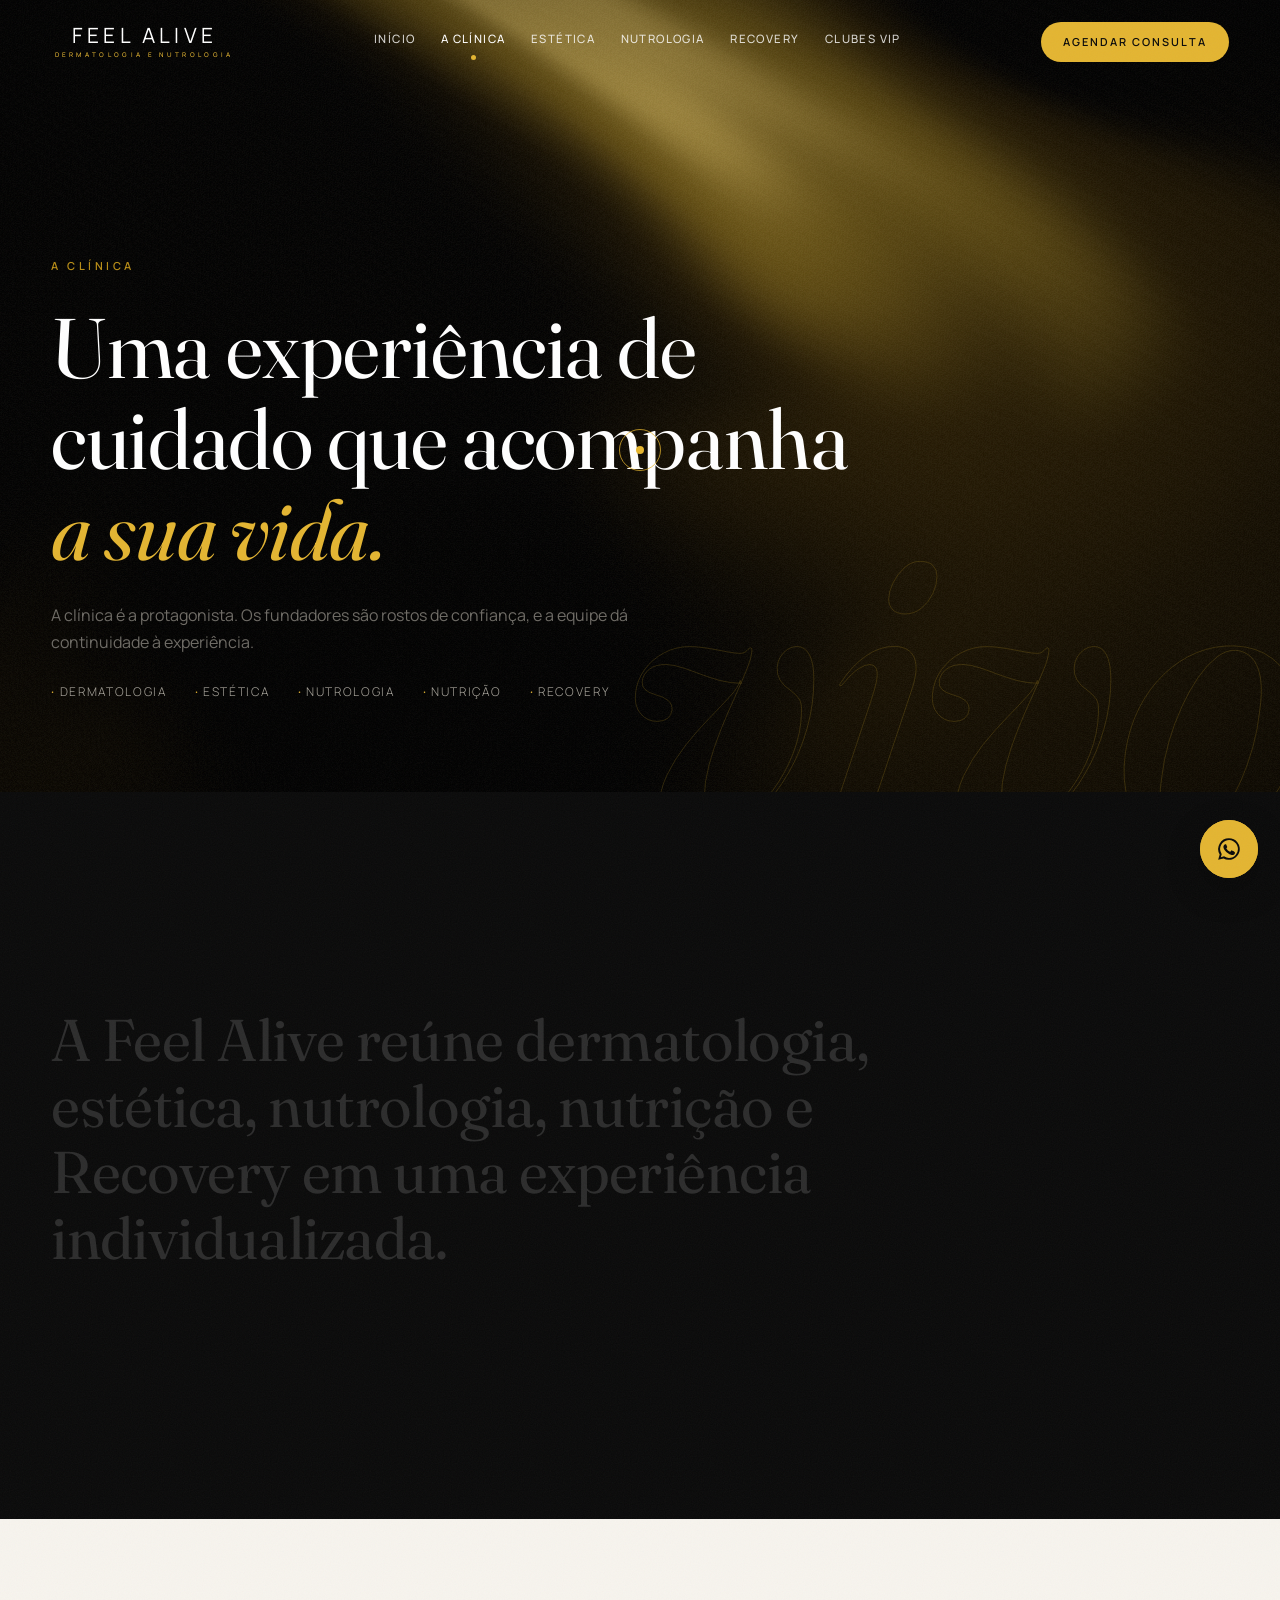
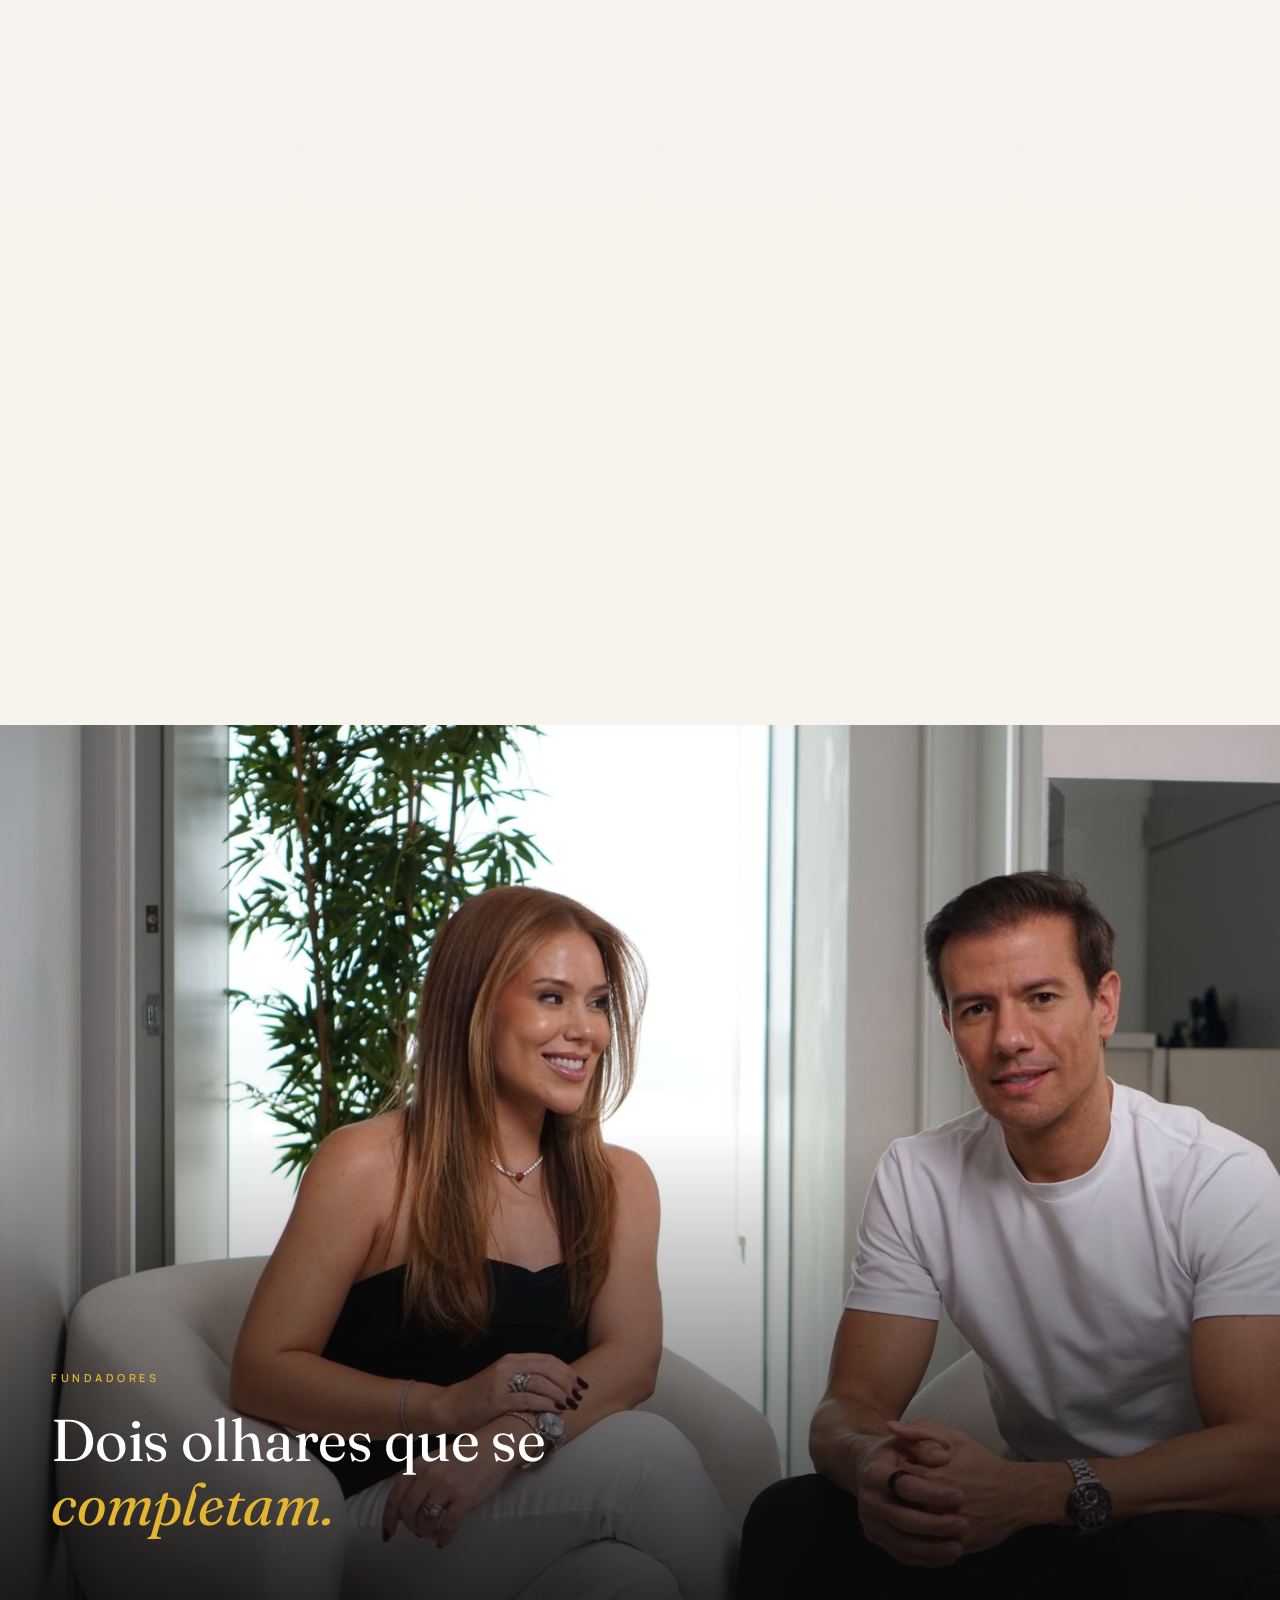
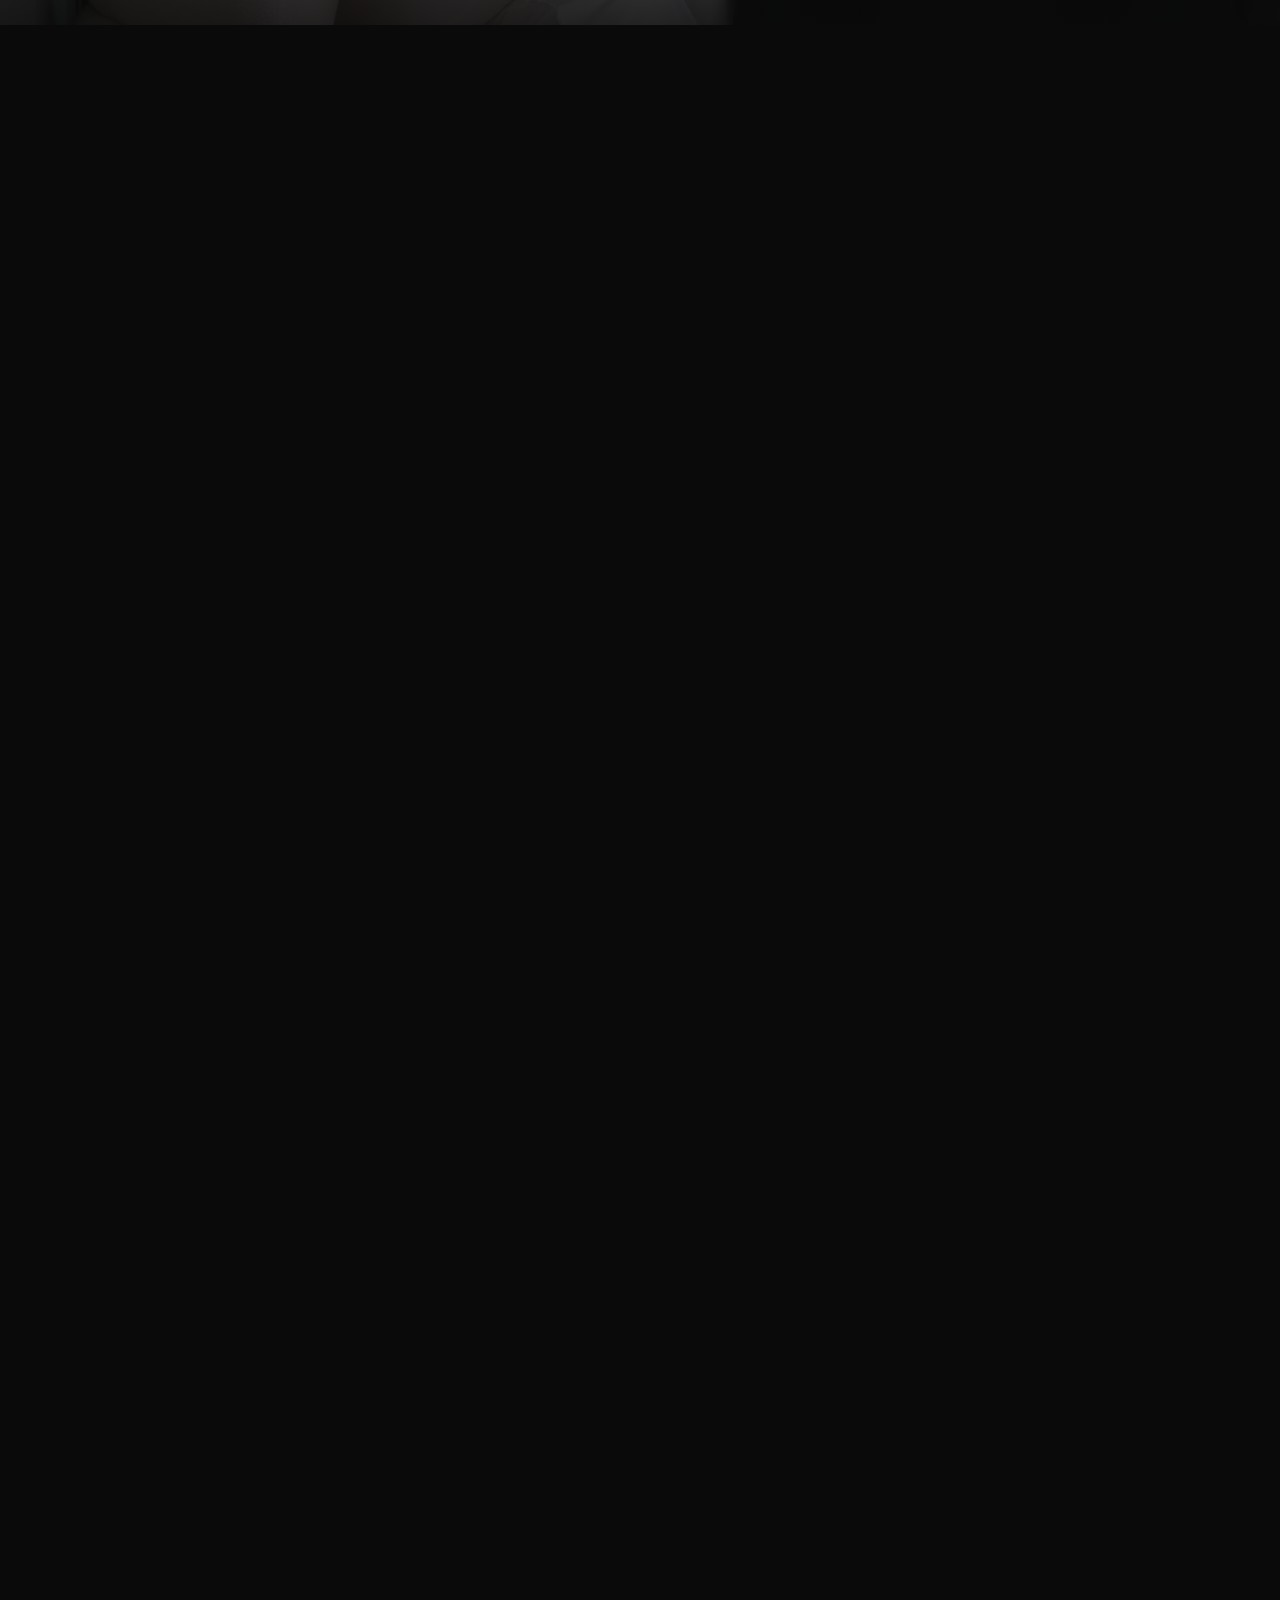
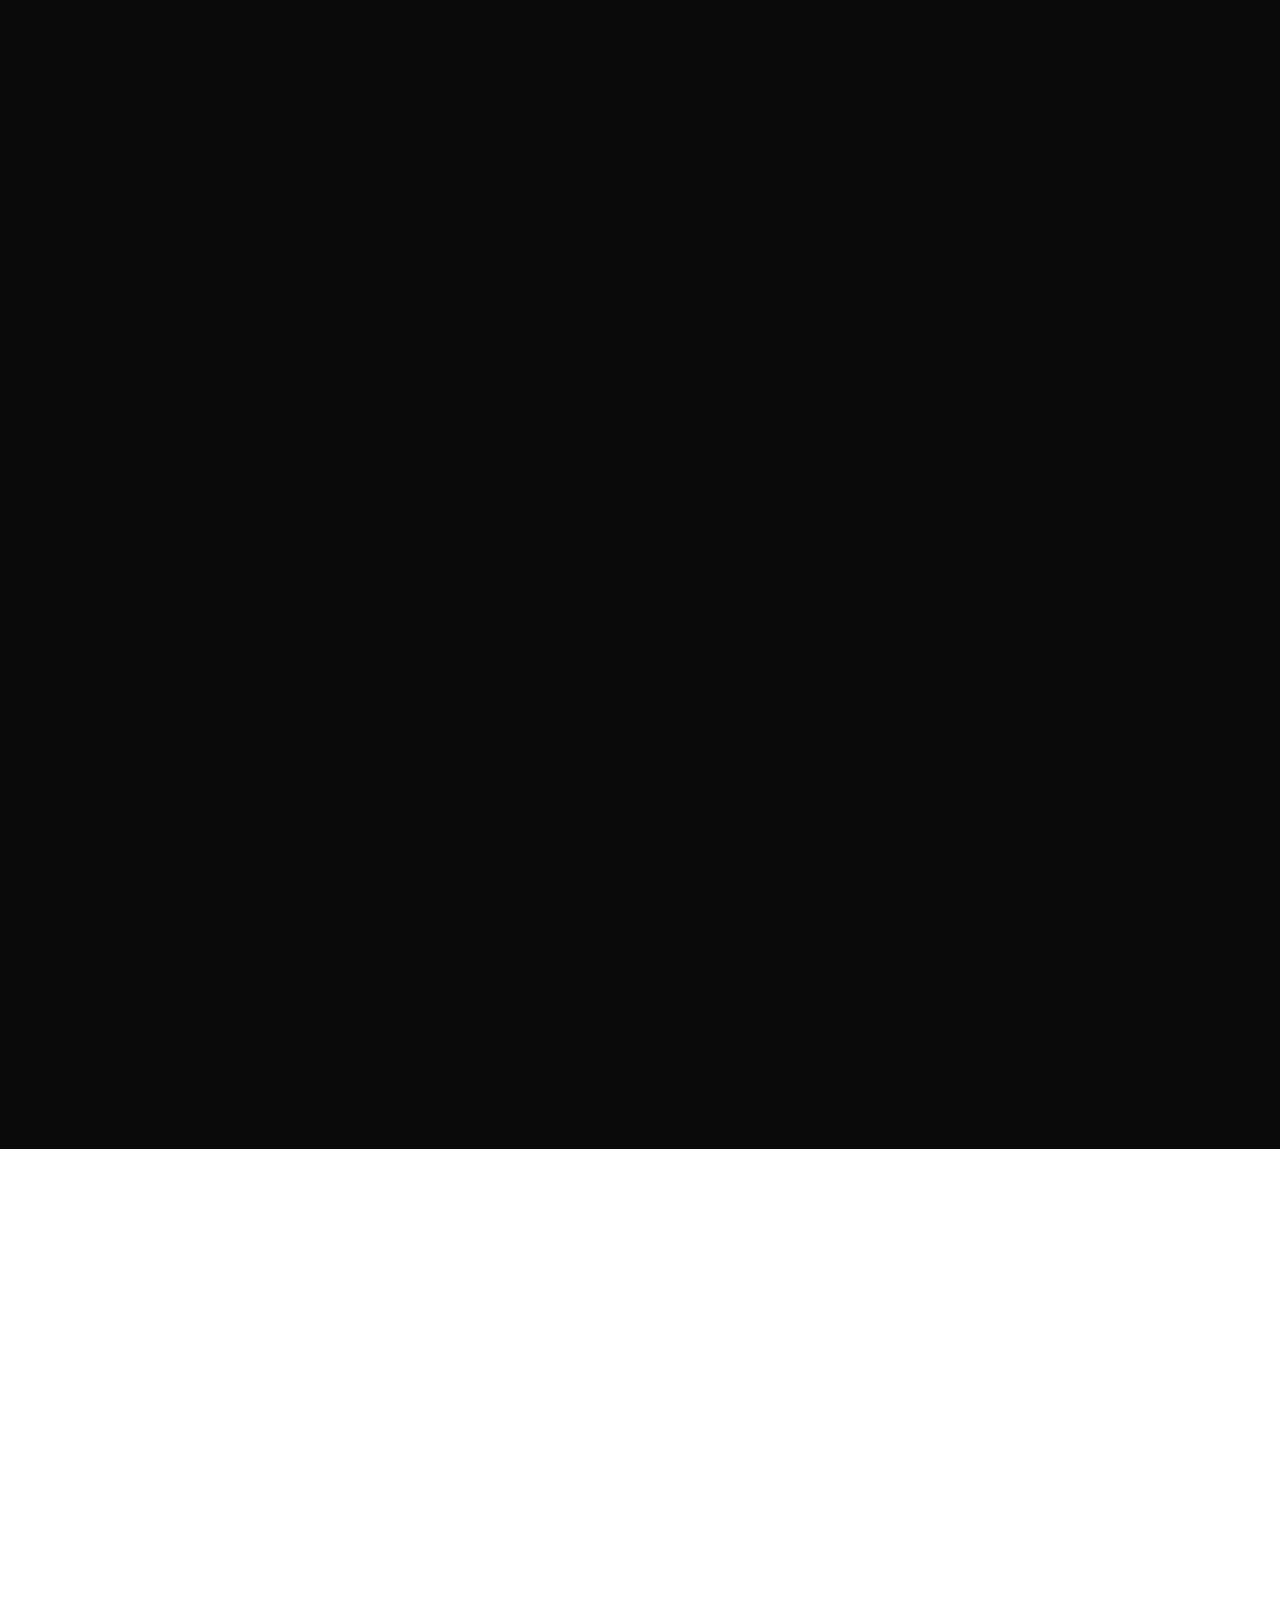
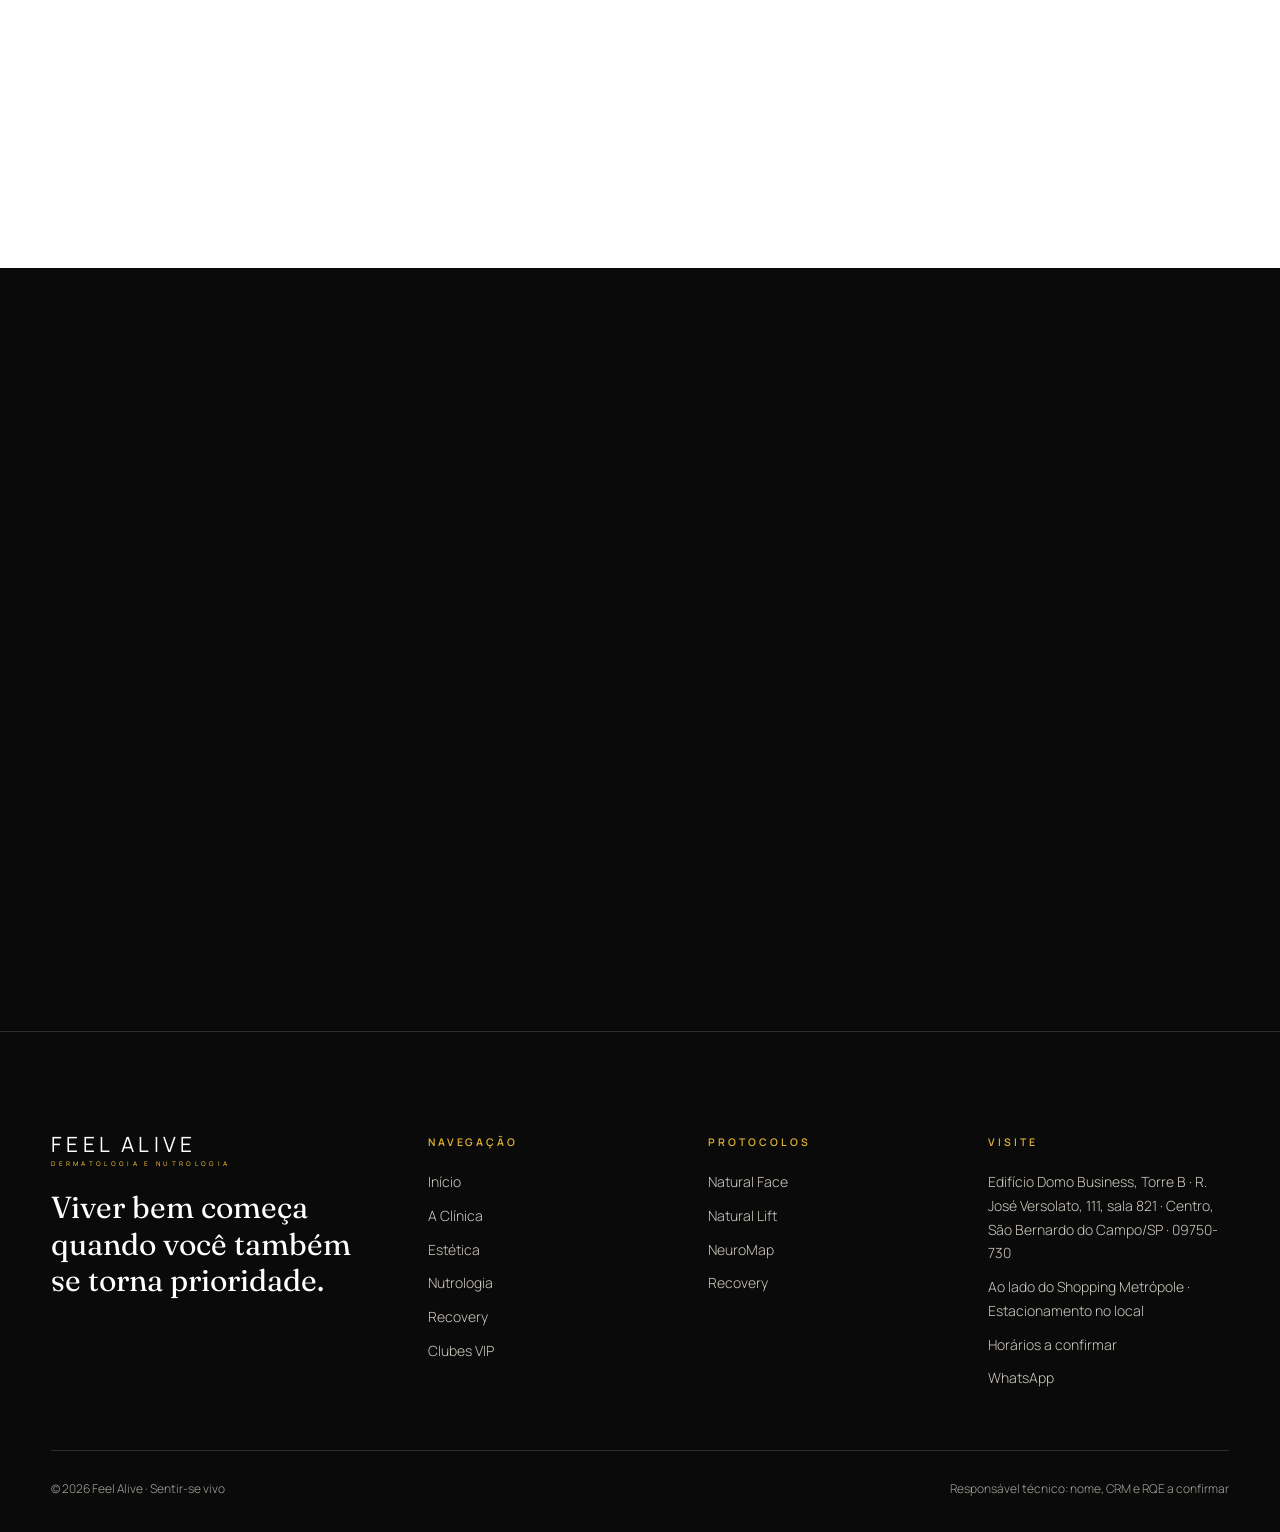
==== commit d92a4d75: "Add files via upload" ====
--- a/clinica.html
+++ b/clinica.html
@@ -10,10 +10,10 @@
   <link rel="preconnect" href="https://fonts.googleapis.com">
   <link rel="preconnect" href="https://fonts.gstatic.com" crossorigin>
   <link rel="stylesheet" href="https://fonts.googleapis.com/css2?family=Fraunces:ital,opsz,wght@0,9..144,400;1,9..144,400&family=Manrope:wght@300;400;500;600;700&family=Mrs+Saint+Delafield&display=swap">
-  <link rel="stylesheet" href="assets/css/style.css?v=20261105">
+  <link rel="stylesheet" href="assets/css/style.css?v=20261113">
   <script>try{var d=document.documentElement,s=sessionStorage;if(!matchMedia('(prefers-reduced-motion: reduce)').matches){if(!s.getItem('fa-visited'))d.classList.add('is-first');else if(s.getItem('fa-curtain'))d.classList.add('is-curtain')}}catch(e){}</script>
-  <script src="assets/js/gl.js?v=20261105" defer></script>
-  <script src="assets/js/main.js?v=20261105" defer></script>
+  <script src="assets/js/gl.js?v=20261113" defer></script>
+  <script src="assets/js/main.js?v=20261113" defer></script>
 </head>
 <body data-page="clinica">
 <main id="conteudo">
@@ -51,13 +51,20 @@
     </div>
   </section>
 
-  <section class="section section--dark" aria-labelledby="fund-t">
+  <!-- CENA: a palavra vazada cresce até a foto ocupar a tela -->
+  <section class="mask-scene" data-scene data-mask aria-label="Fundadores">
+    <div class="mask-scene__sticky">
+      <img src="assets/img/fundadores.jpg" alt="" loading="lazy" style="object-position:50% 30%">
+      <div class="mask-scene__ink" aria-hidden="true"><span style="--len:6.2">FEEL ALIVE</span></div>
+      <div class="mask-scene__caption">
+        <span class="eyebrow" style="color:var(--gold)">Fundadores</span>
+        <h2 class="h2">Dois olhares que se <em>completam.</em></h2>
+      </div>
+    </div>
+  </section>
+
+  <section class="section section--dark" aria-label="Fundadores">
     <div class="container">
-      <div class="section-head">
-        <span class="eyebrow" data-reveal>Fundadores</span>
-        <h2 class="h2" id="fund-t" data-split>Dois olhares que se <em>completam.</em></h2>
-      </div>
-      <figure class="founders__photo img-reveal"><img src="assets/img/fundadores.jpg" alt="Dra. Bony Lara e Dr. Guilherme, fundadores da Feel Alive" loading="lazy"></figure>
       <div class="founders">
         <div class="stack">
           <span class="eyebrow" data-reveal>Dermatologista · Cofundadora</span>
--- a/assets/css/style.css
+++ b/assets/css/style.css
@@ -287,6 +287,14 @@
 .hero__eyebrow { color: var(--gold); margin-bottom: -8px; opacity: 0; transform: translateY(20px); transition: 1.4s var(--ease) .9s; }
 .is-loaded .hero__eyebrow { opacity: 1; transform: none; }
 .hero .h1 { max-width: 15ch; }
+.hero__slides { display: grid; }
+.hero__slide { grid-area: 1 / 1; display: grid; gap: 28px; align-content: end; visibility: hidden; }
+.hero__slide.is-active, .hero__slide.is-out { visibility: visible; }
+.hero__slide .hero__sub, .hero__slide .hero__actions { opacity: 0; transform: translateY(24px); transition: opacity .9s var(--ease), transform 1.1s var(--ease); }
+.hero__slide.is-in .hero__sub { opacity: 1; transform: none; transition-delay: .55s; }
+.hero__slide.is-in .hero__actions { opacity: 1; transform: none; transition-delay: .75s; }
+.hero__slide.is-out .c { opacity: 0; filter: blur(8px); transform: translate3d(0, -.45em, 0) rotateX(70deg); transition-duration: .7s; transition-delay: calc(var(--i) * 9ms); }
+.hero__slide.is-out .hero__sub, .hero__slide.is-out .hero__actions { opacity: 0; transform: translateY(-16px); transition-duration: .5s; transition-delay: 0s; }
 .hero__sub { max-width: 52ch; color: #cfcac0; font-weight: 400; }
 .hero__actions { display: flex; flex-wrap: wrap; gap: 14px; align-items: center; }
 
@@ -411,11 +419,13 @@
    ========================================================================== */
 .carousel { display: grid; grid-template-columns: minmax(260px, 400px) minmax(0, 1fr); gap: clamp(28px, 4vw, 64px); align-items: center; }
 .carousel__intro { display: grid; gap: 22px; }
-.carousel__nav { display: flex; align-items: center; gap: 12px; margin-top: 10px; }
-.carousel__btn { width: 54px; height: 54px; border-radius: 50%; display: grid; place-items: center; color: var(--white); box-shadow: inset 0 0 0 1px rgba(228, 181, 49, .7); font-size: 18px; transition: background .4s, color .4s, box-shadow .4s, opacity .4s; }
-.carousel__btn:hover:not(:disabled) { background: var(--gold); color: var(--black); box-shadow: none; }
-.carousel__btn:disabled { opacity: .35; cursor: default; }
-.carousel__progress { flex: 1; max-width: 160px; height: 1px; background: var(--line-on-dark); position: relative; margin-left: 10px; }
+.carousel__stage { position: relative; min-width: 0; }
+.carousel__btn { position: absolute; top: 50%; z-index: 3; width: 56px; height: 56px; border-radius: 50%; display: grid; place-items: center; color: var(--white); background: rgba(10, 10, 10, .6); backdrop-filter: blur(10px); -webkit-backdrop-filter: blur(10px); box-shadow: inset 0 0 0 1px rgba(228, 181, 49, .7); font-size: 18px; transform: translateY(-50%); transition: background .4s, color .4s, opacity .4s, transform .5s var(--ease); }
+.carousel__btn--prev { left: 14px; }
+.carousel__btn--next { right: 14px; }
+.carousel__btn:hover:not(:disabled) { background: var(--gold); color: var(--black); transform: translateY(-50%) scale(1.08); }
+.carousel__btn:disabled { opacity: 0; pointer-events: none; }
+.carousel__progress { display: block; width: 160px; height: 1px; background: var(--line-on-dark); position: relative; margin-top: 10px; }
 .carousel__progress i { position: absolute; inset: 0; background: var(--gold); transform-origin: left; transform: scaleX(var(--cp, 0)); transition: transform .4s var(--ease); }
 .carousel__track { display: flex; gap: clamp(16px, 2vw, 24px); overflow-x: auto; scroll-snap-type: x mandatory; scrollbar-width: none; padding-block: 16px; }
 .carousel__track::-webkit-scrollbar { display: none; }
@@ -590,6 +600,10 @@
 /* Protocolo autoral detalhado */
 .protocol { display: grid; grid-template-columns: 1fr 1.1fr; gap: clamp(30px, 5vw, 80px); padding: clamp(36px, 5vw, 70px); border-radius: 28px; background: var(--black); color: var(--white); position: relative; overflow: hidden; }
 .protocol + .protocol { margin-top: 22px; }
+@media (min-width: 901px) {
+  .protocol { position: sticky; top: calc(var(--header-h) + 24px); }
+  .protocol + .protocol { margin-top: 30vh; box-shadow: 0 -40px 80px -30px rgba(0, 0, 0, .55); }
+}
 .protocol > .stack { align-content: center; }
 .protocol__text { display: grid; gap: 22px; align-content: center; }
 .protocol__text p { color: #d8d3c9; font-size: 16px; line-height: 1.8; }
@@ -796,6 +810,28 @@
   .zoom__r { transform: translateY(calc(var(--zp, 0) * 40vh)); }
 }
 
+/* O arco também recebe foto (Estética, Nutrologia) */
+.zoom__frame img { position: absolute; inset: 0; width: 100%; height: 100%; object-fit: cover; transform: scale(calc(1.35 - var(--e) * .35)); }
+
+/* Cena: túnel de fotos em 3D (--sp: progresso da cena, 0→1) */
+.depth { position: relative; height: 420vh; background: var(--black); color: var(--white); }
+.depth__sticky { position: sticky; top: 0; height: 100vh; overflow: hidden; }
+.depth__stage { position: absolute; inset: 0; z-index: 1; perspective: 900px; perspective-origin: 50% 50%; }
+.depth__item { z-index: 1; --zpos: calc(var(--z) + var(--sp, 0) * 4800); position: absolute; left: 50%; top: 50%; width: clamp(150px, 19vw, 300px); aspect-ratio: 3 / 4; margin: 0; border-radius: 16px; overflow: hidden; background: var(--ink); box-shadow: 0 40px 80px -30px rgba(0, 0, 0, .8); transform: translate(-50%, -50%) translate3d(var(--x), var(--y), calc(var(--zpos) * 1px)); opacity: min(clamp(0, calc((var(--zpos) + 3600) / 1300), 1), clamp(0, calc((780 - var(--zpos)) / 380), 1)); will-change: transform; }
+.depth__item img { width: 100%; height: 100%; object-fit: cover; object-position: 50% 25%; }
+.depth__caption { position: absolute; inset: 0; z-index: 3; display: grid; place-content: center; justify-items: center; gap: 22px; text-align: center; padding: var(--gutter); pointer-events: none; opacity: clamp(0, calc((var(--sp, 0) - .08) * 5), 1); transform: scale(calc(.88 + var(--sp, 0) * .2)); }
+.depth__caption .h2 { max-width: 14ch; text-shadow: 0 8px 40px rgba(0, 0, 0, .7); }
+@media (max-width: 900px) { .depth__item { width: 38vw; } }
+
+/* Cena: palavra vazada que cresce até a foto ocupar a tela (--ms escala, --mo opacidade) */
+.mask-scene { position: relative; height: 340vh; background: var(--black); color: var(--white); }
+.mask-scene__sticky { position: sticky; top: 0; height: 100vh; overflow: hidden; isolation: isolate; }
+.mask-scene__sticky > img { position: absolute; inset: 0; width: 100%; height: 100%; object-fit: cover; scale: calc(1.25 - var(--sp, 0) * .25); }
+.mask-scene__ink { position: absolute; inset: 0; display: grid; place-items: center; background: var(--black); color: var(--white); mix-blend-mode: multiply; opacity: var(--mo, 1); }
+.mask-scene__ink span { font-family: var(--f-display); font-weight: 400; font-size: calc(88vw / var(--len, 5)); line-height: .8; letter-spacing: -.02em; white-space: nowrap; transform: scale(var(--ms, 1)); }
+.mask-scene__caption { position: absolute; inset: 0; z-index: 2; display: grid; align-content: end; gap: 20px; padding: 0 var(--gutter) 10vh; background: linear-gradient(0deg, rgba(10, 10, 10, .85), rgba(10, 10, 10, 0) 55%); opacity: clamp(0, calc((var(--sp, 0) - .72) * 5), 1); }
+.mask-scene__caption .h2 { max-width: 16ch; translate: 0 calc((1 - var(--sp, 0)) * 80px); }
+
 /* Marquee guiado pela velocidade da rolagem */
 .marquee.is-js .marquee__track { animation: none; }
 
@@ -820,7 +856,15 @@
 .vip-band:has(.vip-band__photo) .vip-band__ring { display: none; }
 @media (max-width: 900px) { .vip-band__photo { width: 100%; opacity: .45; } }
 
-.page-hero__photo img { opacity: 1; }
+.page-hero--full { min-height: 100svh; align-items: center; }
+.page-hero__photo { position: absolute; inset: 0 0 0 auto; width: 72%; overflow: hidden; -webkit-mask-image: linear-gradient(90deg, transparent 0%, rgba(0, 0, 0, .35) 22%, #000 55%); mask-image: linear-gradient(90deg, transparent 0%, rgba(0, 0, 0, .35) 22%, #000 55%); }
+.page-hero--full .h1 { max-width: 11ch; }
+.page-hero__photo img { width: 100%; height: 100%; object-fit: cover; object-position: 70% 35%; opacity: 1; transform-origin: 70% 40%; animation: kenburns 22s var(--ease) infinite alternate; }
+.page-hero__photo::after { content: ""; position: absolute; inset: 0; background: linear-gradient(0deg, var(--black) 0%, rgba(10, 10, 10, 0) 30%), linear-gradient(90deg, rgba(10, 10, 10, .55) 0%, rgba(10, 10, 10, 0) 70%); }
+@media (max-width: 900px) {
+  .page-hero__photo { width: 100%; -webkit-mask-image: linear-gradient(180deg, #000 35%, transparent 90%); mask-image: linear-gradient(180deg, #000 35%, transparent 90%); }
+  .page-hero--full { align-items: end; }
+}
 
 .visit__photo { position: absolute; inset: 0; width: 100%; height: 100%; object-fit: cover; z-index: 1; }
 
@@ -863,12 +907,43 @@
 .sound-yt { position: fixed; right: 0; bottom: 0; width: 1px; height: 1px; opacity: 0; pointer-events: none; overflow: hidden; }
 
 /* ==========================================================================
+   ANIMAÇÕES LIGADAS À ROLAGEM
+   main.js escreve em cada elemento: --p (atravessando a tela, 0→1),
+   --e (entrada, 0→1) e --x (saída pelo topo, 0→1)
+   ========================================================================== */
+/* Seções escuras se abrem de um cartão arredondado até a tela cheia */
+.section--expand { clip-path: inset(calc((1 - var(--e, 1)) * 6vh) calc((1 - var(--e, 1)) * 5vw) round calc((1 - var(--e, 1)) * 56px)); }
+
+/* Fotos: zoom lento enquanto atravessam a tela (independe do transform do reveal) */
+.img-reveal > img, .journey__media > img, .member__img img, .proto__bg img, .rec__photo, .care__visual img { scale: calc(1.12 - var(--p, .5) * .12); }
+
+/* Hero e topos das páginas: o conteúdo sobe e some ao sair */
+.hero > .container { translate: 0 calc(var(--x, 0) * -140px); opacity: calc(1 - var(--x, 0) * 1.6); }
+.page-hero .container { translate: 0 calc(var(--x, 0) * -110px); opacity: calc(1 - var(--x, 0) * 1.4); }
+.page-hero__big { translate: calc(var(--x, 0) * -30vw) 0; }
+
+/* Palavras gigantes que deslizam atrás das seções */
+.section:has(> .drift) { overflow: hidden; }
+.section:has(> .drift) > .container { position: relative; z-index: 1; }
+.drift { position: absolute; top: 4%; left: 0; z-index: 0; font-family: var(--f-display); font-style: italic; font-size: 24vw; line-height: .8; white-space: nowrap; color: transparent; -webkit-text-stroke: 1px rgba(228, 181, 49, .16); pointer-events: none; user-select: none; translate: calc((.6 - var(--p, .5)) * 60vw) 0; }
+.drift--light { -webkit-text-stroke-color: rgba(10, 10, 10, .08); }
+
+/* Colunas em velocidades diferentes */
+@media (min-width: 901px) {
+  .journeys .journey:nth-child(2), .team .member:nth-child(even), .rec-grid .rec:nth-child(even) { translate: 0 calc((var(--p, .5) - .5) * -90px); }
+  .rec-grid .rec:nth-child(odd) { translate: 0 calc((var(--p, .5) - .5) * 50px); }
+}
+
+/* ==========================================================================
    MOVIMENTO REDUZIDO
    ========================================================================== */
 @media (prefers-reduced-motion: reduce) {
   *, *::before, *::after { animation-duration: .01ms !important; animation-iteration-count: 1 !important; transition-duration: .01ms !important; }
   [data-reveal], .w > span, .c, .img-reveal, .img-reveal > img { opacity: 1 !important; transform: none !important; clip-path: none !important; filter: none !important; }
   .grain, .curtain { display: none; }
+  .section--expand { clip-path: none; }
+  .depth, .mask-scene { height: auto; }
+  .depth__sticky, .mask-scene__sticky { position: relative; height: 100vh; }
   .loader { display: none; }
   .marquee__track { animation: none; }
 }
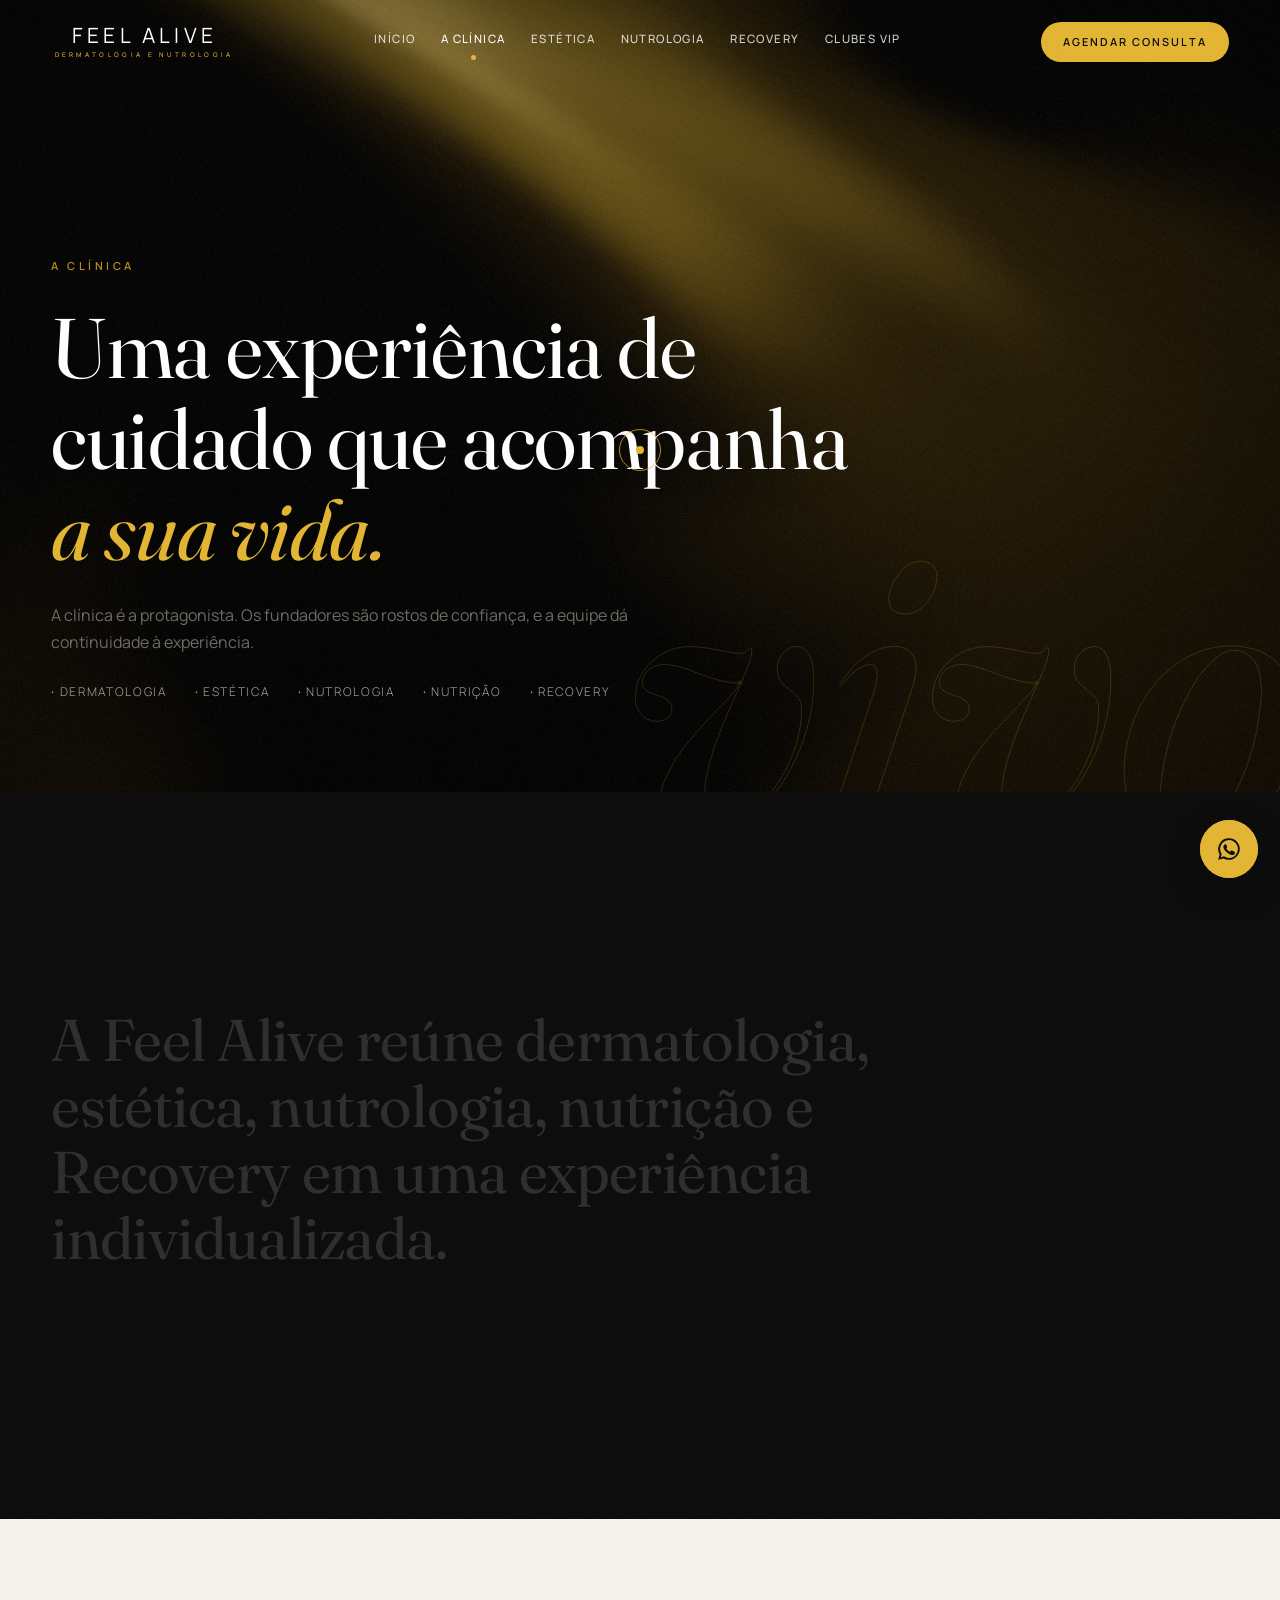
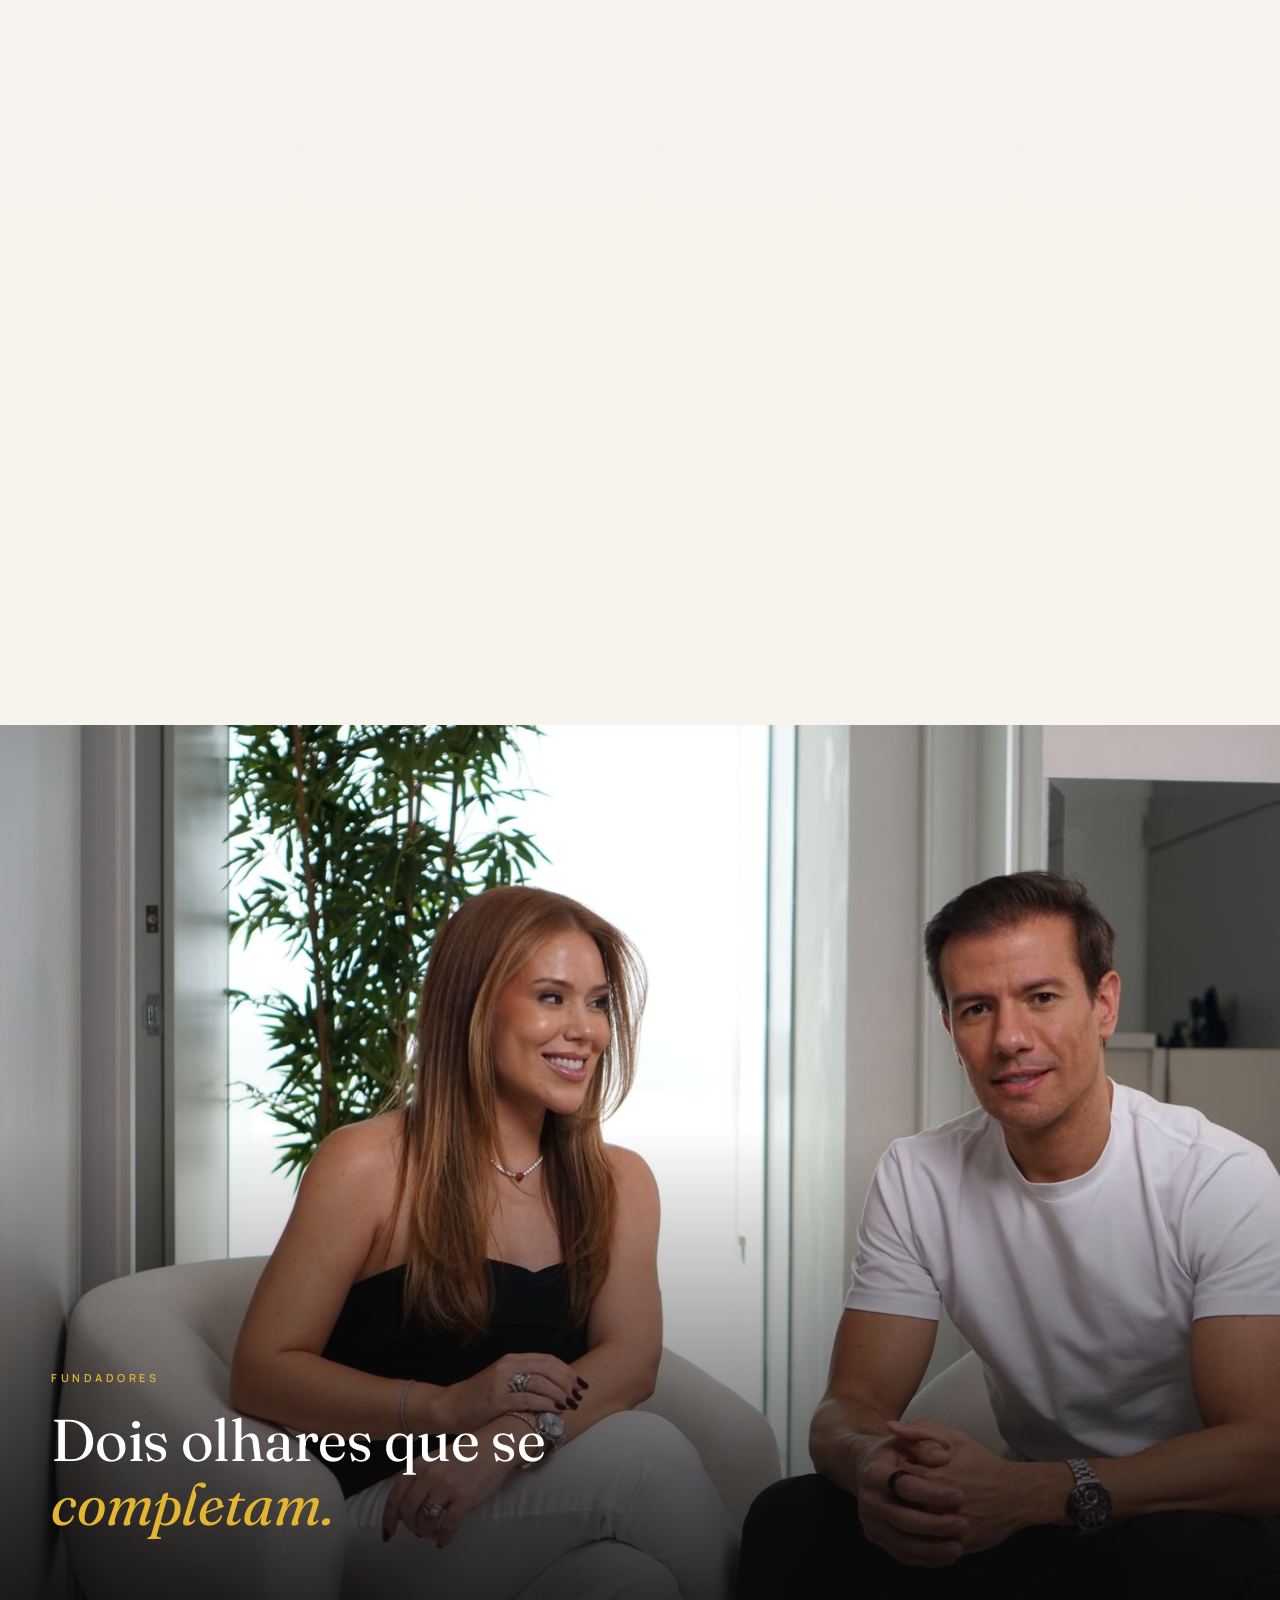
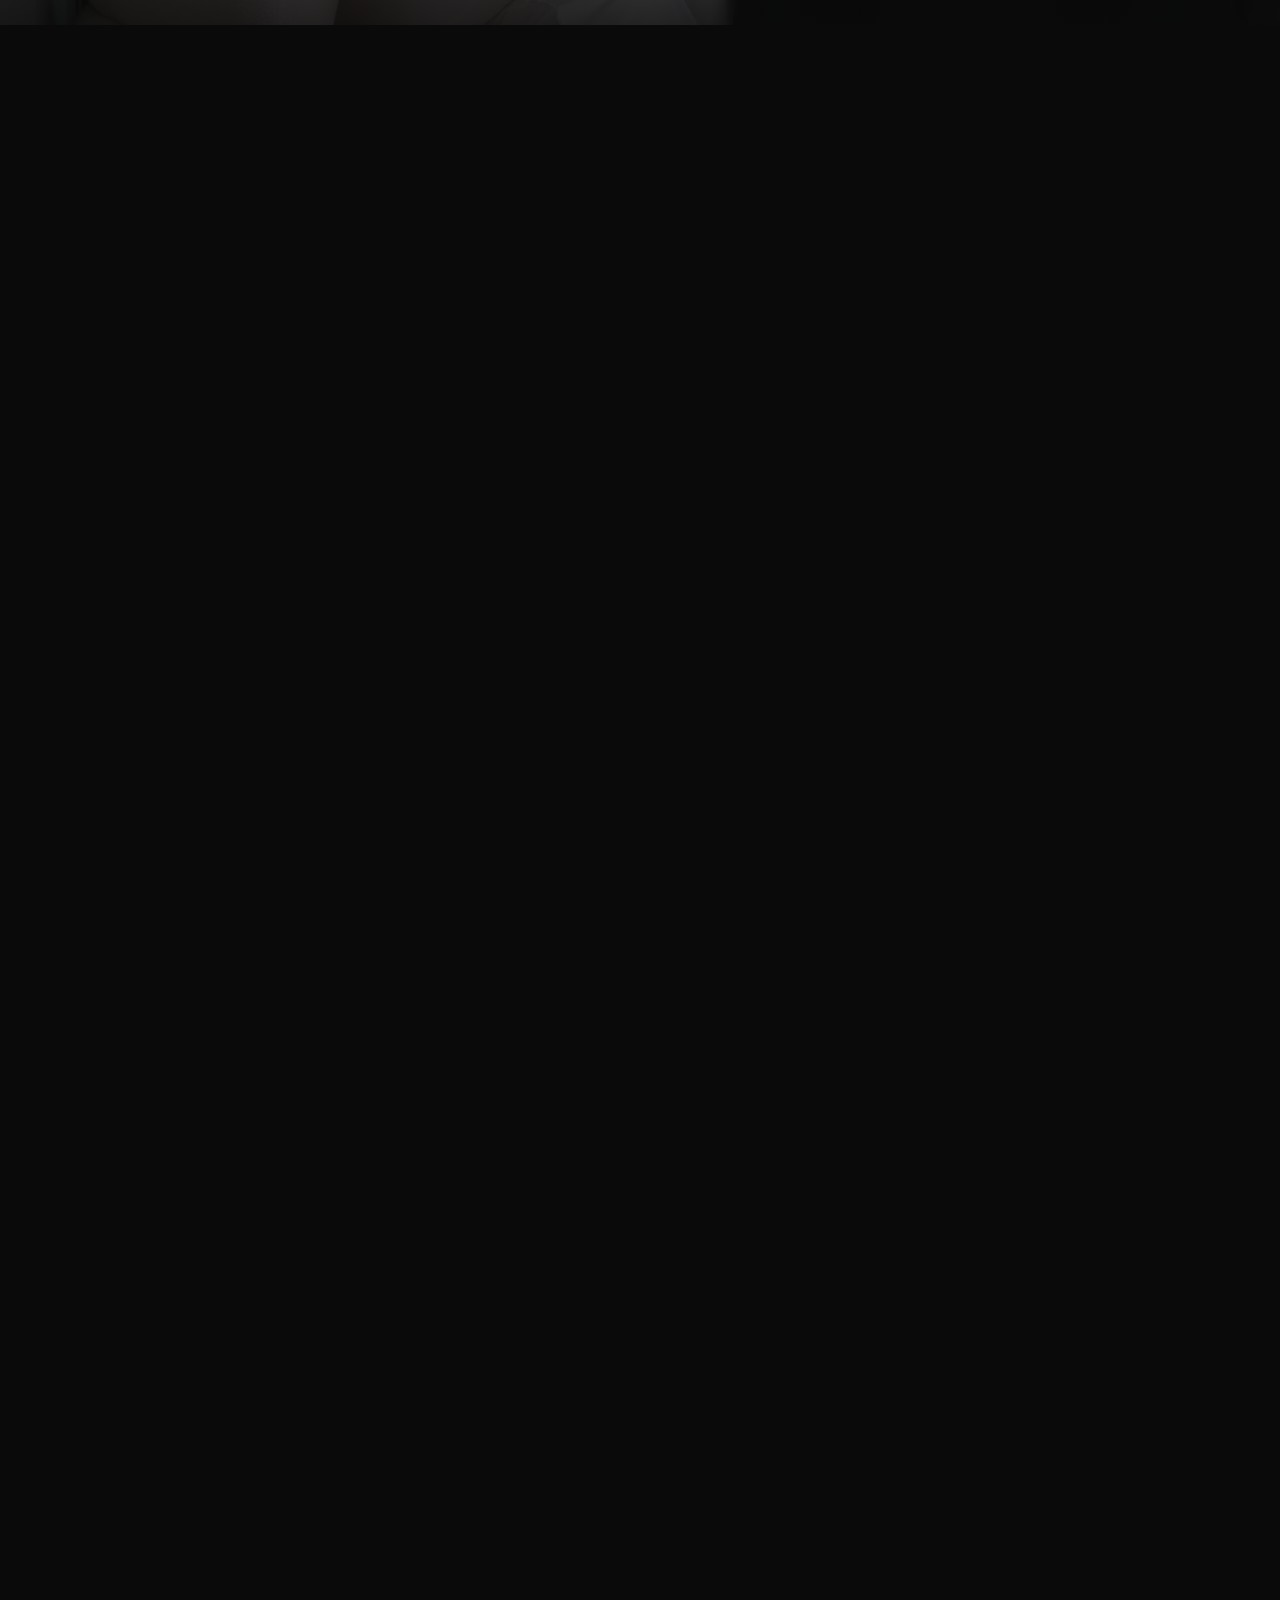
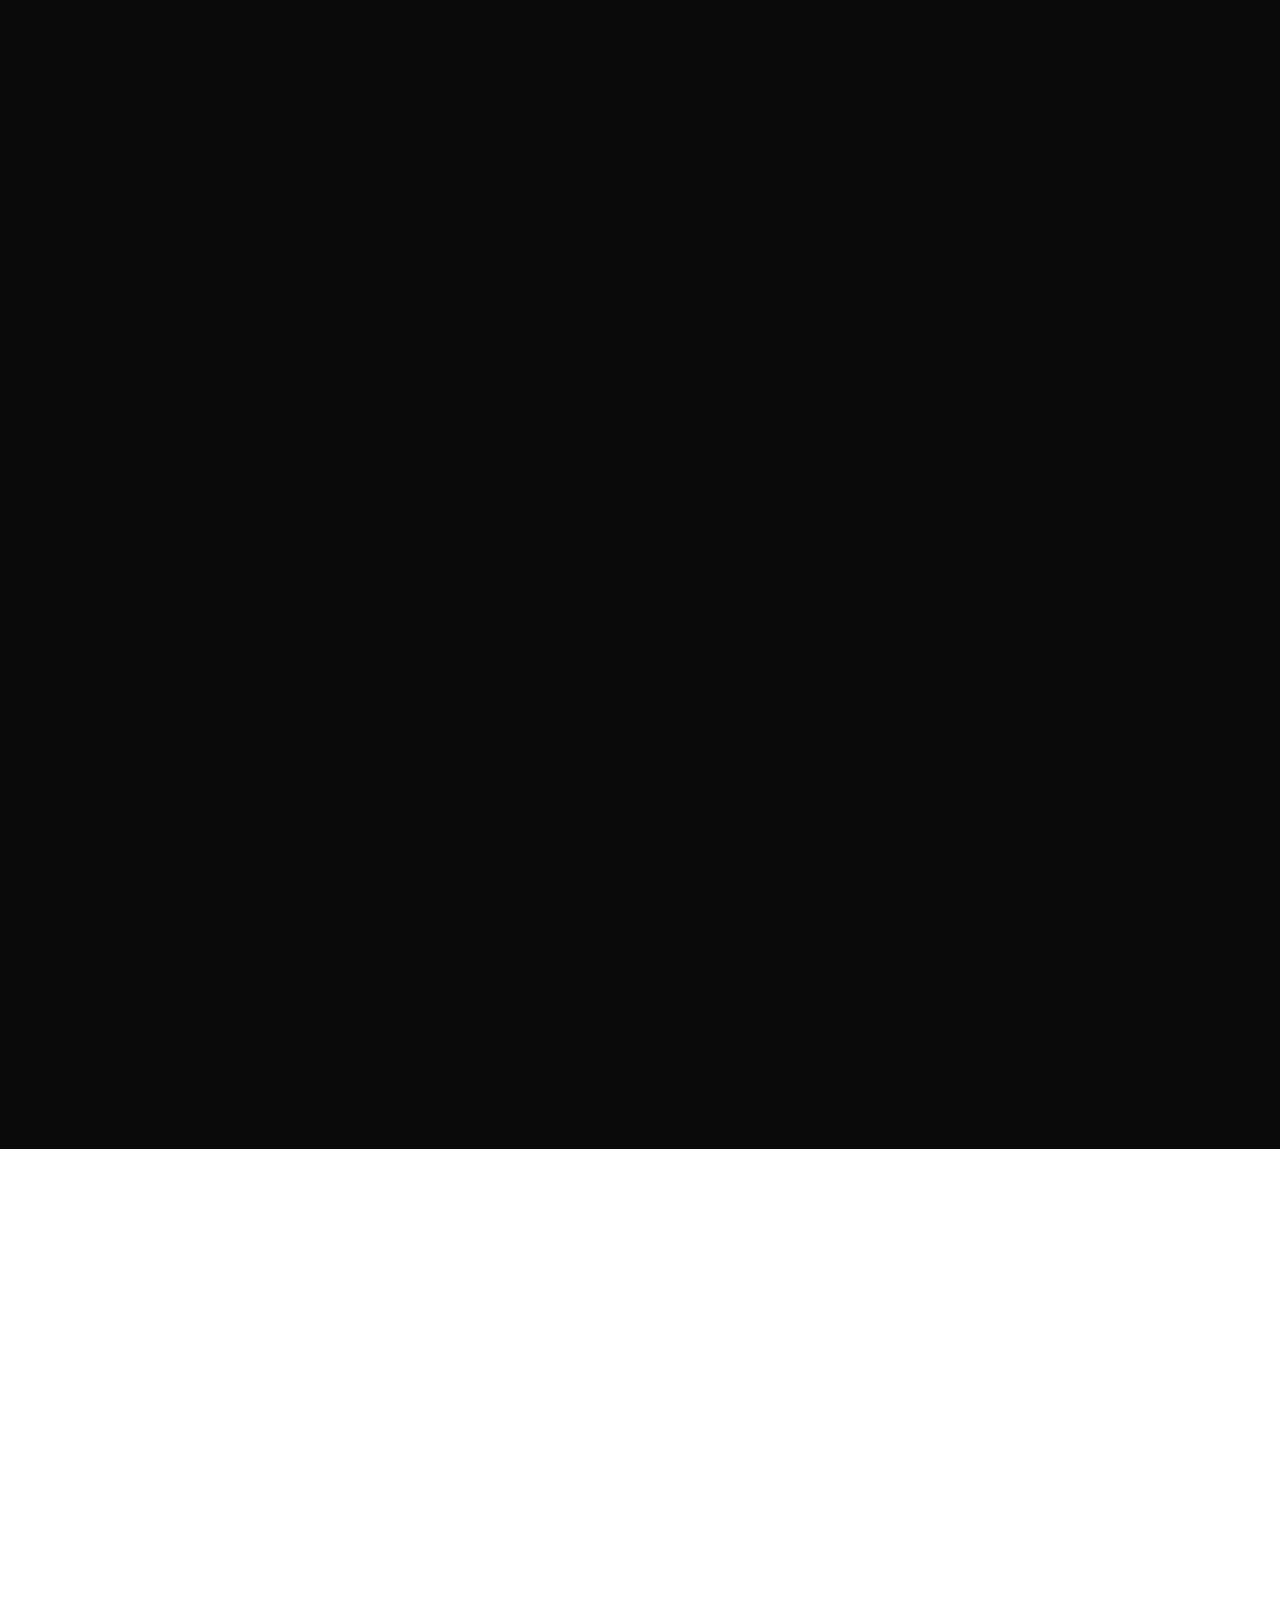
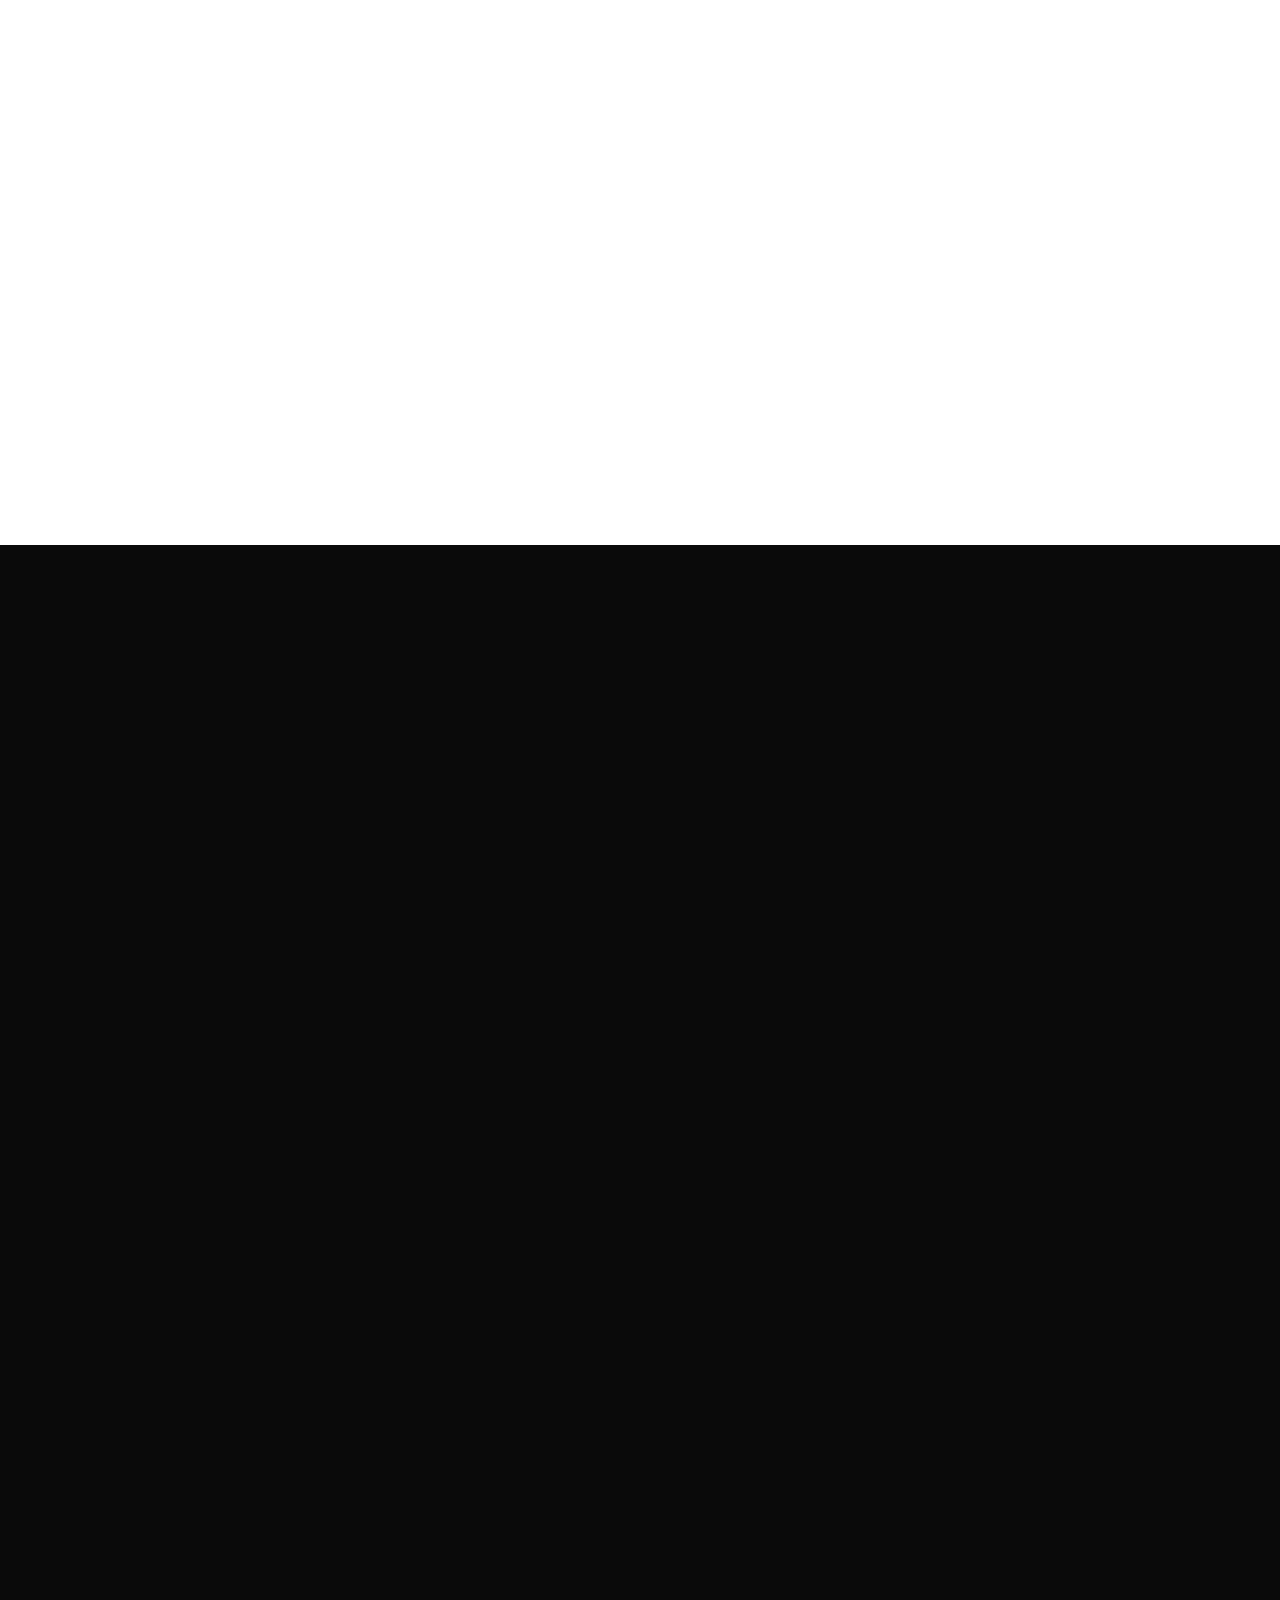
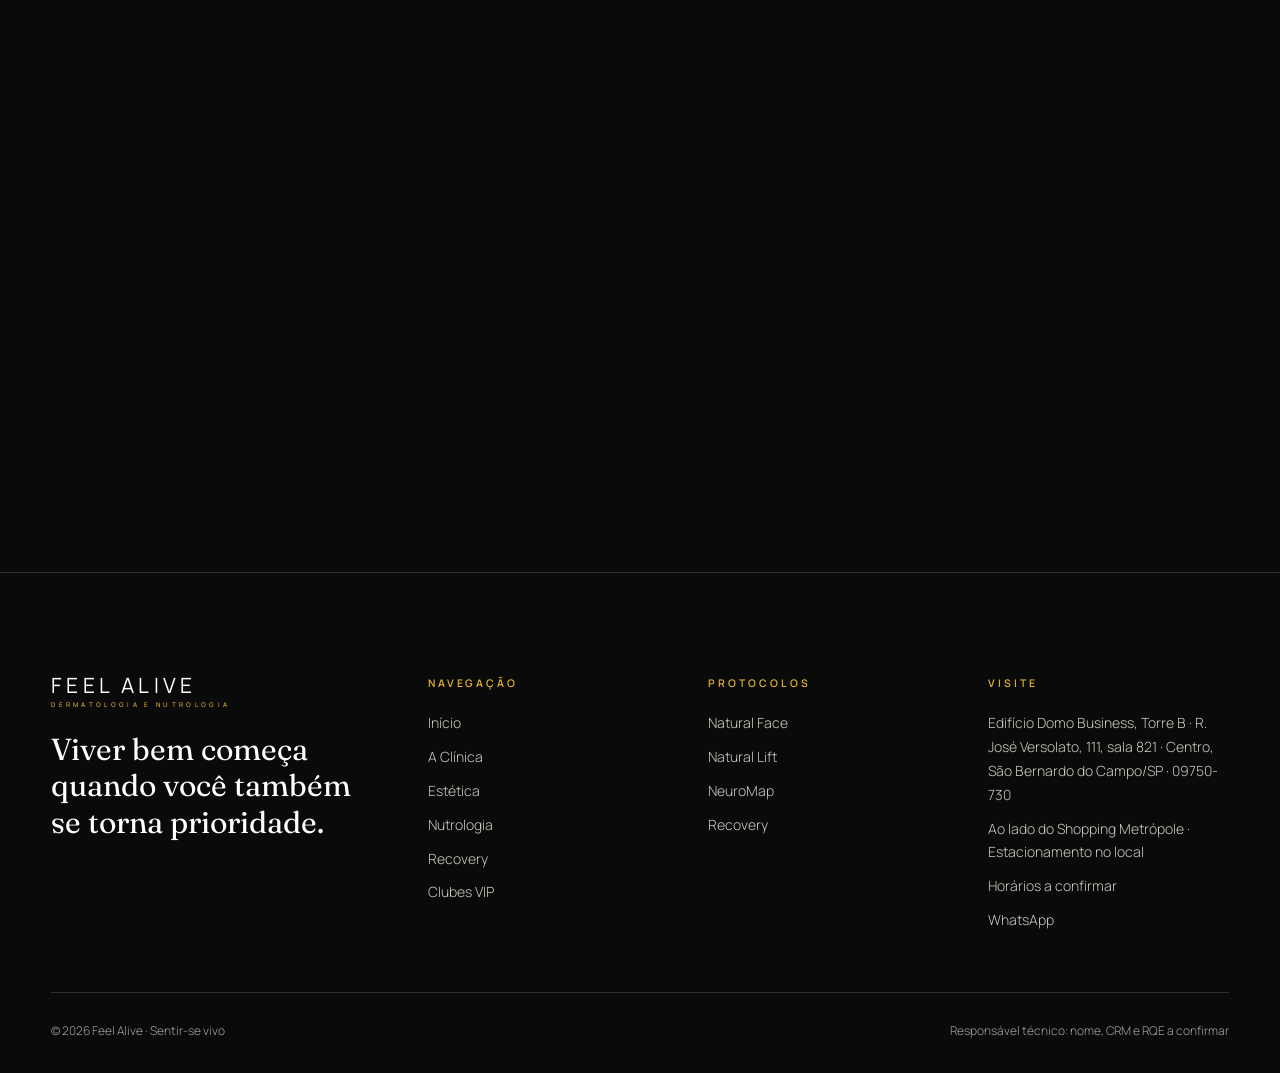
==== commit f9b56aad: "Add files via upload" ====
--- a/clinica.html
+++ b/clinica.html
@@ -10,10 +10,10 @@
   <link rel="preconnect" href="https://fonts.googleapis.com">
   <link rel="preconnect" href="https://fonts.gstatic.com" crossorigin>
   <link rel="stylesheet" href="https://fonts.googleapis.com/css2?family=Fraunces:ital,opsz,wght@0,9..144,400;1,9..144,400&family=Manrope:wght@300;400;500;600;700&family=Mrs+Saint+Delafield&display=swap">
-  <link rel="stylesheet" href="assets/css/style.css?v=20261113">
+  <link rel="stylesheet" href="assets/css/style.css?v=20261121">
   <script>try{var d=document.documentElement,s=sessionStorage;if(!matchMedia('(prefers-reduced-motion: reduce)').matches){if(!s.getItem('fa-visited'))d.classList.add('is-first');else if(s.getItem('fa-curtain'))d.classList.add('is-curtain')}}catch(e){}</script>
-  <script src="assets/js/gl.js?v=20261113" defer></script>
-  <script src="assets/js/main.js?v=20261113" defer></script>
+  <script src="assets/js/gl.js?v=20261121" defer></script>
+  <script src="assets/js/main.js?v=20261121" defer></script>
 </head>
 <body data-page="clinica">
 <main id="conteudo">
@@ -89,12 +89,13 @@
         <h2 class="h2" id="espaco-t" data-split>Um lugar pensado para você <em>desacelerar.</em></h2>
         <p class="lead" data-reveal>No Edifício Domo Business, ao lado do Shopping Metrópole, em São Bernardo do Campo, com estacionamento no local. Ambientes de luz suave, madeira e tecido, e um circuito de Recovery dentro da própria clínica.</p>
         <div data-reveal><button class="btn" data-agendar data-magnetic>Agende uma visita <span class="btn__arrow">→</span></button></div>
+        <div class="facts facts--compact" data-reveal>
+          <div><b data-count="3">3</b><span>pilares de cuidado conectados</span></div>
+          <div><b data-count="4">4</b><span>experiências no circuito Recovery</span></div>
+          <div><b data-count="5">5</b><span>modalidades de Clubes VIP</span></div>
+        </div>
       </div>
-      <div class="facts" data-reveal>
-        <div><b data-count="3">3</b><span>pilares de cuidado conectados</span></div>
-        <div><b data-count="4">4</b><span>experiências no circuito Recovery</span></div>
-        <div><b data-count="5">5</b><span>modalidades de Clubes VIP</span></div>
-      </div>
+      <div class="portrait img-reveal"><img src="assets/img/clinica-espaco.jpg" alt="Sala de atendimento da Feel Alive, com vista da cidade" data-parallax="0.06" loading="lazy"><span class="portrait__line"></span></div>
     </div>
   </section>
 
@@ -108,6 +109,38 @@
     </div>
   </section>
 
+  <!-- Continue explorando: liga esta página às demais -->
+  <section class="section section--dark explore" aria-labelledby="explore-t">
+    <div class="container">
+      <div class="section-head">
+        <span class="eyebrow" data-reveal>Continue explorando</span>
+        <h2 class="h2" id="explore-t" data-split>Outros caminhos da <em>Feel Alive.</em></h2>
+      </div>
+      <div class="explore__grid" data-reveal>
+        <a class="explore__card" href="estetica.html" data-cursor="Ver">
+          <img src="assets/img/protocolo-natural-face.jpg" alt="" loading="lazy">
+          <span class="explore__label">Estética e Dermatologia</span>
+          <span class="explore__sub">Natural Face, Natural Lift e tratamentos</span>
+        </a>
+        <a class="explore__card" href="nutrologia.html" data-cursor="Ver">
+          <img src="assets/img/dr-guilherme.jpg" alt="" loading="lazy">
+          <span class="explore__label">Saúde e Longevidade</span>
+          <span class="explore__sub">Nutrologia, nutrição e NeuroMap</span>
+        </a>
+        <a class="explore__card" href="recovery.html" data-cursor="Ver">
+          <img src="assets/img/recovery-sauna.jpg" alt="" loading="lazy">
+          <span class="explore__label">Recovery</span>
+          <span class="explore__sub">Sauna, imersão fria, LED e massoterapia</span>
+        </a>
+        <a class="explore__card" href="clubes-vip.html" data-cursor="Ver">
+          <img src="assets/img/clubes-vip.jpg" alt="" loading="lazy">
+          <span class="explore__label">Clubes VIP</span>
+          <span class="explore__sub">Acompanhamento contínuo</span>
+        </a>
+      </div>
+    </div>
+  </section>
+
 </main>
 </body>
 </html>
--- a/assets/css/style.css
+++ b/assets/css/style.css
@@ -421,6 +421,8 @@
 .carousel__intro { display: grid; gap: 22px; }
 .carousel__stage { position: relative; min-width: 0; }
 .carousel__btn { position: absolute; top: 50%; z-index: 3; width: 56px; height: 56px; border-radius: 50%; display: grid; place-items: center; color: var(--white); background: rgba(10, 10, 10, .6); backdrop-filter: blur(10px); -webkit-backdrop-filter: blur(10px); box-shadow: inset 0 0 0 1px rgba(228, 181, 49, .7); font-size: 18px; transform: translateY(-50%); transition: background .4s, color .4s, opacity .4s, transform .5s var(--ease); }
+.carousel__btn { width: 64px; height: 64px; padding: 0; line-height: 0; }
+.carousel__btn svg { width: 24px; height: 24px; fill: none; stroke: currentColor; stroke-width: 1.6; stroke-linecap: round; stroke-linejoin: round; }
 .carousel__btn--prev { left: 14px; }
 .carousel__btn--next { right: 14px; }
 .carousel__btn:hover:not(:disabled) { background: var(--gold); color: var(--black); transform: translateY(-50%) scale(1.08); }
@@ -516,6 +518,9 @@
    ========================================================================== */
 .visit { display: grid; grid-template-columns: 1.05fr 1fr; gap: clamp(28px, 5vw, 80px); align-items: stretch; }
 .visit__map { position: relative; min-height: 460px; border-radius: var(--radius); overflow: hidden; background: var(--ink-2); }
+.visit__route { position: relative; height: clamp(260px, 36vw, 420px); margin-top: clamp(32px, 5vw, 64px); border-radius: var(--radius); overflow: hidden; background: var(--ink-2); }
+.visit__route iframe { position: absolute; inset: 0; width: 100%; height: 100%; border: 0; filter: grayscale(1) invert(.92) contrast(.9); }
+.visit__directions { position: absolute; right: 16px; bottom: 16px; z-index: 2; display: inline-flex; gap: 10px; padding: 13px 20px; border-radius: 99px; background: var(--gold); color: var(--black); font-size: 11px; font-weight: 600; letter-spacing: .18em; text-transform: uppercase; }
 .visit__map iframe { position: absolute; inset: 0; width: 100%; height: 100%; border: 0; filter: grayscale(1) invert(.92) contrast(.9); }
 .visit__pin { position: absolute; left: 50%; top: 50%; width: 18px; height: 18px; margin: -9px; border-radius: 50%; background: var(--gold); pointer-events: none; box-shadow: 0 0 0 0 rgba(228, 181, 49, .6); animation: pin 2s infinite; }
 @keyframes pin { to { box-shadow: 0 0 0 36px rgba(228, 181, 49, 0); } }
@@ -818,7 +823,8 @@
 .depth__sticky { position: sticky; top: 0; height: 100vh; overflow: hidden; }
 .depth__stage { position: absolute; inset: 0; z-index: 1; perspective: 900px; perspective-origin: 50% 50%; }
 .depth__item { z-index: 1; --zpos: calc(var(--z) + var(--sp, 0) * 4800); position: absolute; left: 50%; top: 50%; width: clamp(150px, 19vw, 300px); aspect-ratio: 3 / 4; margin: 0; border-radius: 16px; overflow: hidden; background: var(--ink); box-shadow: 0 40px 80px -30px rgba(0, 0, 0, .8); transform: translate(-50%, -50%) translate3d(var(--x), var(--y), calc(var(--zpos) * 1px)); opacity: min(clamp(0, calc((var(--zpos) + 3600) / 1300), 1), clamp(0, calc((780 - var(--zpos)) / 380), 1)); will-change: transform; }
-.depth__item img { width: 100%; height: 100%; object-fit: cover; object-position: 50% 25%; }
+.depth__item img, .depth__item video { width: 100%; height: 100%; object-fit: cover; object-position: 50% 25%; border-radius: 16px; }
+.depth__item { clip-path: inset(0 round 16px); }
 .depth__caption { position: absolute; inset: 0; z-index: 3; display: grid; place-content: center; justify-items: center; gap: 22px; text-align: center; padding: var(--gutter); pointer-events: none; opacity: clamp(0, calc((var(--sp, 0) - .08) * 5), 1); transform: scale(calc(.88 + var(--sp, 0) * .2)); }
 .depth__caption .h2 { max-width: 14ch; text-shadow: 0 8px 40px rgba(0, 0, 0, .7); }
 @media (max-width: 900px) { .depth__item { width: 38vw; } }
@@ -831,6 +837,19 @@
 .mask-scene__ink span { font-family: var(--f-display); font-weight: 400; font-size: calc(88vw / var(--len, 5)); line-height: .8; letter-spacing: -.02em; white-space: nowrap; transform: scale(var(--ms, 1)); }
 .mask-scene__caption { position: absolute; inset: 0; z-index: 2; display: grid; align-content: end; gap: 20px; padding: 0 var(--gutter) 10vh; background: linear-gradient(0deg, rgba(10, 10, 10, .85), rgba(10, 10, 10, 0) 55%); opacity: clamp(0, calc((var(--sp, 0) - .72) * 5), 1); }
 .mask-scene__caption .h2 { max-width: 16ch; translate: 0 calc((1 - var(--sp, 0)) * 80px); }
+
+/* Continue explorando (fim das páginas internas) */
+.explore__grid { display: grid; grid-template-columns: repeat(4, 1fr); gap: 16px; }
+.explore__card { position: relative; aspect-ratio: 3 / 4; border-radius: var(--radius); overflow: hidden; display: flex; flex-direction: column; justify-content: flex-end; gap: 6px; padding: 22px; color: var(--white); isolation: isolate; }
+.explore__card img { position: absolute; inset: 0; z-index: -2; width: 100%; height: 100%; object-fit: cover; object-position: 50% 20%; transition: transform 1.2s var(--ease); }
+.explore__card::before { content: ""; position: absolute; inset: 0; z-index: -1; background: linear-gradient(0deg, rgba(10, 10, 10, .92), rgba(10, 10, 10, .1) 60%); }
+.explore__card:hover img { transform: scale(1.06); }
+.explore__label { font-family: var(--f-display); font-size: clamp(1.4rem, 2vw, 1.9rem); line-height: 1.05; }
+.explore__sub { font-size: 12px; font-weight: 300; color: #cfcac0; }
+.facts--compact { margin-top: 12px; }
+.facts--compact > div { padding: 22px 18px; }
+.facts--compact b { font-size: 2.4rem; }
+@media (max-width: 900px) { .explore__grid { grid-template-columns: repeat(2, 1fr); } }
 
 /* Marquee guiado pela velocidade da rolagem */
 .marquee.is-js .marquee__track { animation: none; }
@@ -896,7 +915,7 @@
 .ba__label--a { left: 14px; }
 .ba__label--b { right: 14px; }
 .ba__handle { position: absolute; top: 0; bottom: 0; left: var(--pos); z-index: 2; width: 2px; margin-left: -1px; background: var(--gold); pointer-events: none; }
-.ba__handle::after { content: "‹ ›"; position: absolute; left: 50%; top: 50%; width: 46px; height: 46px; transform: translate(-50%, -50%); border-radius: 50%; background: var(--gold); color: var(--black); display: grid; place-items: center; font-size: 16px; font-weight: 600; letter-spacing: .1em; }
+.ba__handle::after { content: ""; position: absolute; left: 50%; top: 50%; width: 52px; height: 52px; transform: translate(-50%, -50%); border-radius: 50%; background: var(--gold) center / 26px 26px no-repeat url("data:image/svg+xml,%3Csvg xmlns='http://www.w3.org/2000/svg' viewBox='0 0 24 24' fill='none' stroke='%230a0a0a' stroke-width='1.8' stroke-linecap='round' stroke-linejoin='round'%3E%3Cpath d='M9 6l-6 6 6 6M15 6l6 6-6 6'/%3E%3C/svg%3E"); }
 .ba input { position: absolute; inset: 0; z-index: 3; width: 100%; height: 100%; margin: 0; opacity: 0; cursor: ew-resize; -webkit-appearance: none; appearance: none; background: transparent; }
 .ba input::-webkit-slider-thumb { -webkit-appearance: none; width: 60px; height: 2000px; }
 .ba input::-moz-range-thumb { width: 60px; height: 2000px; border: 0; }
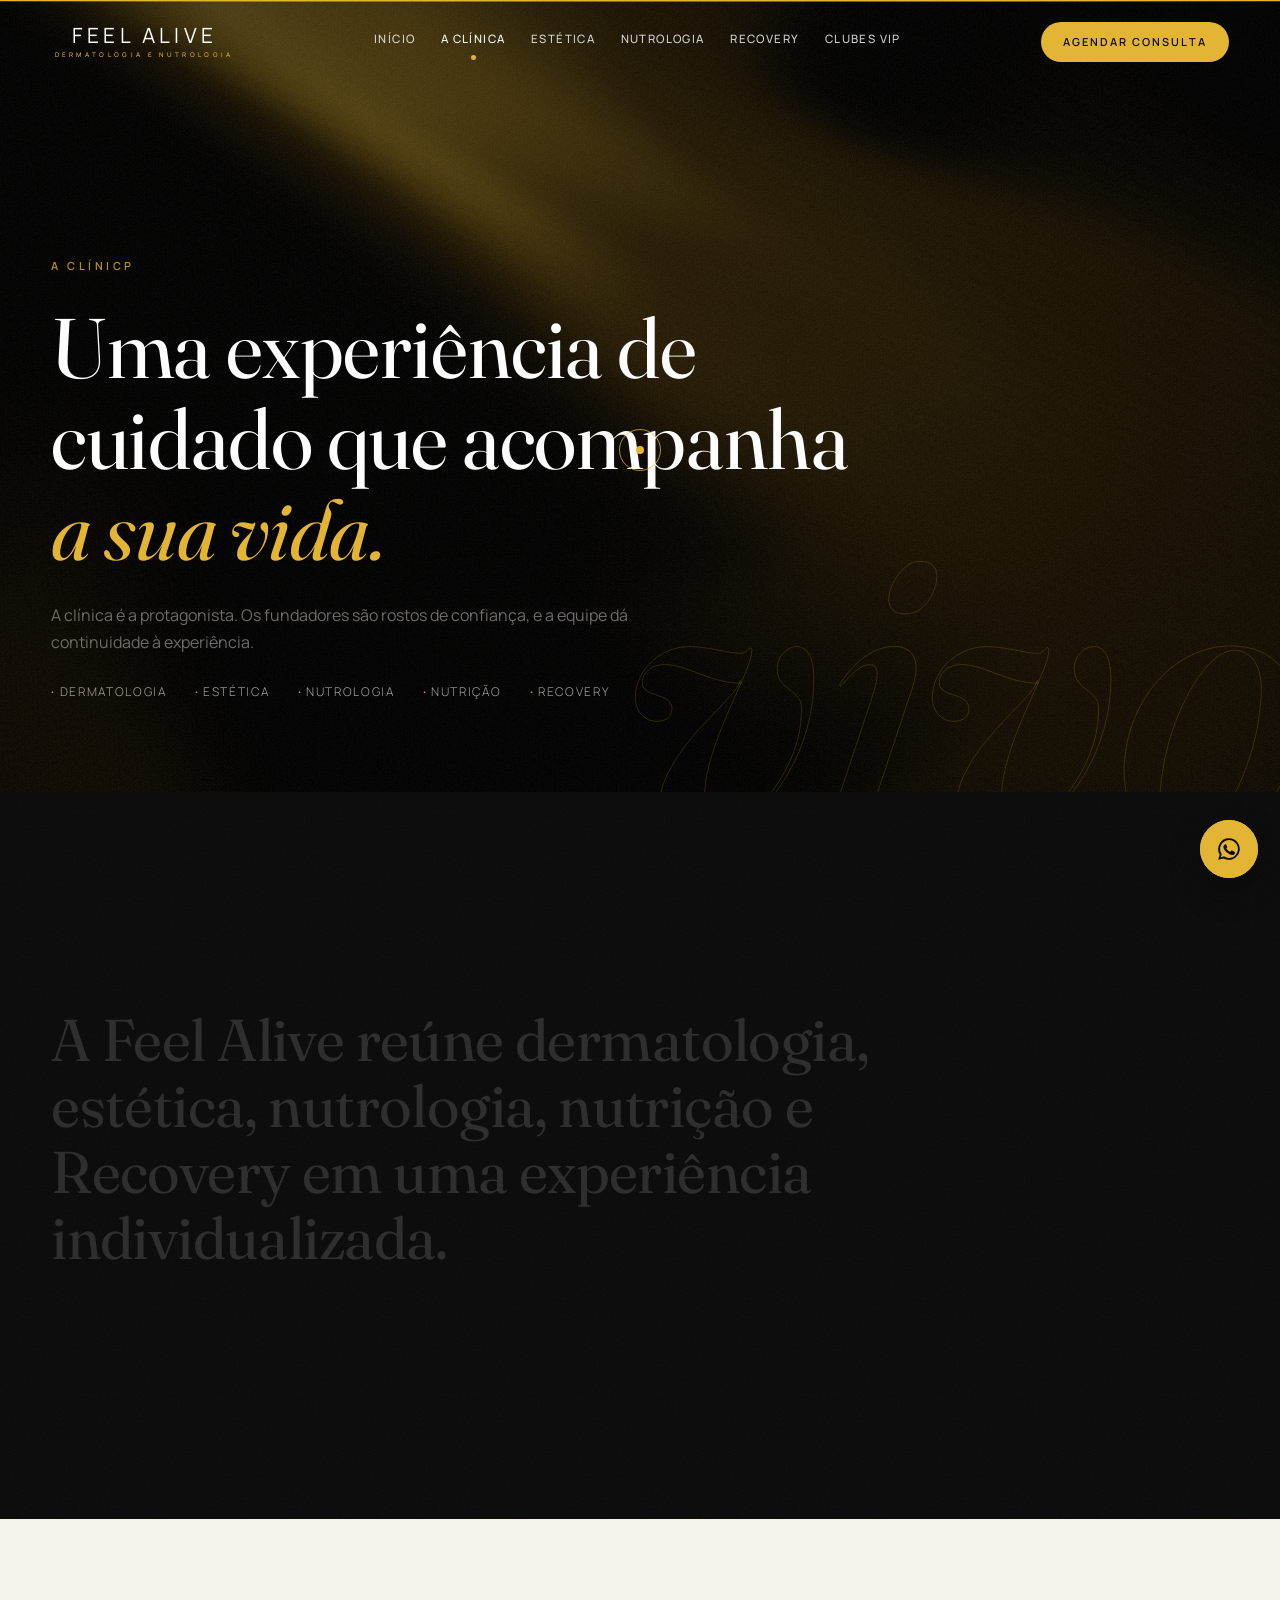
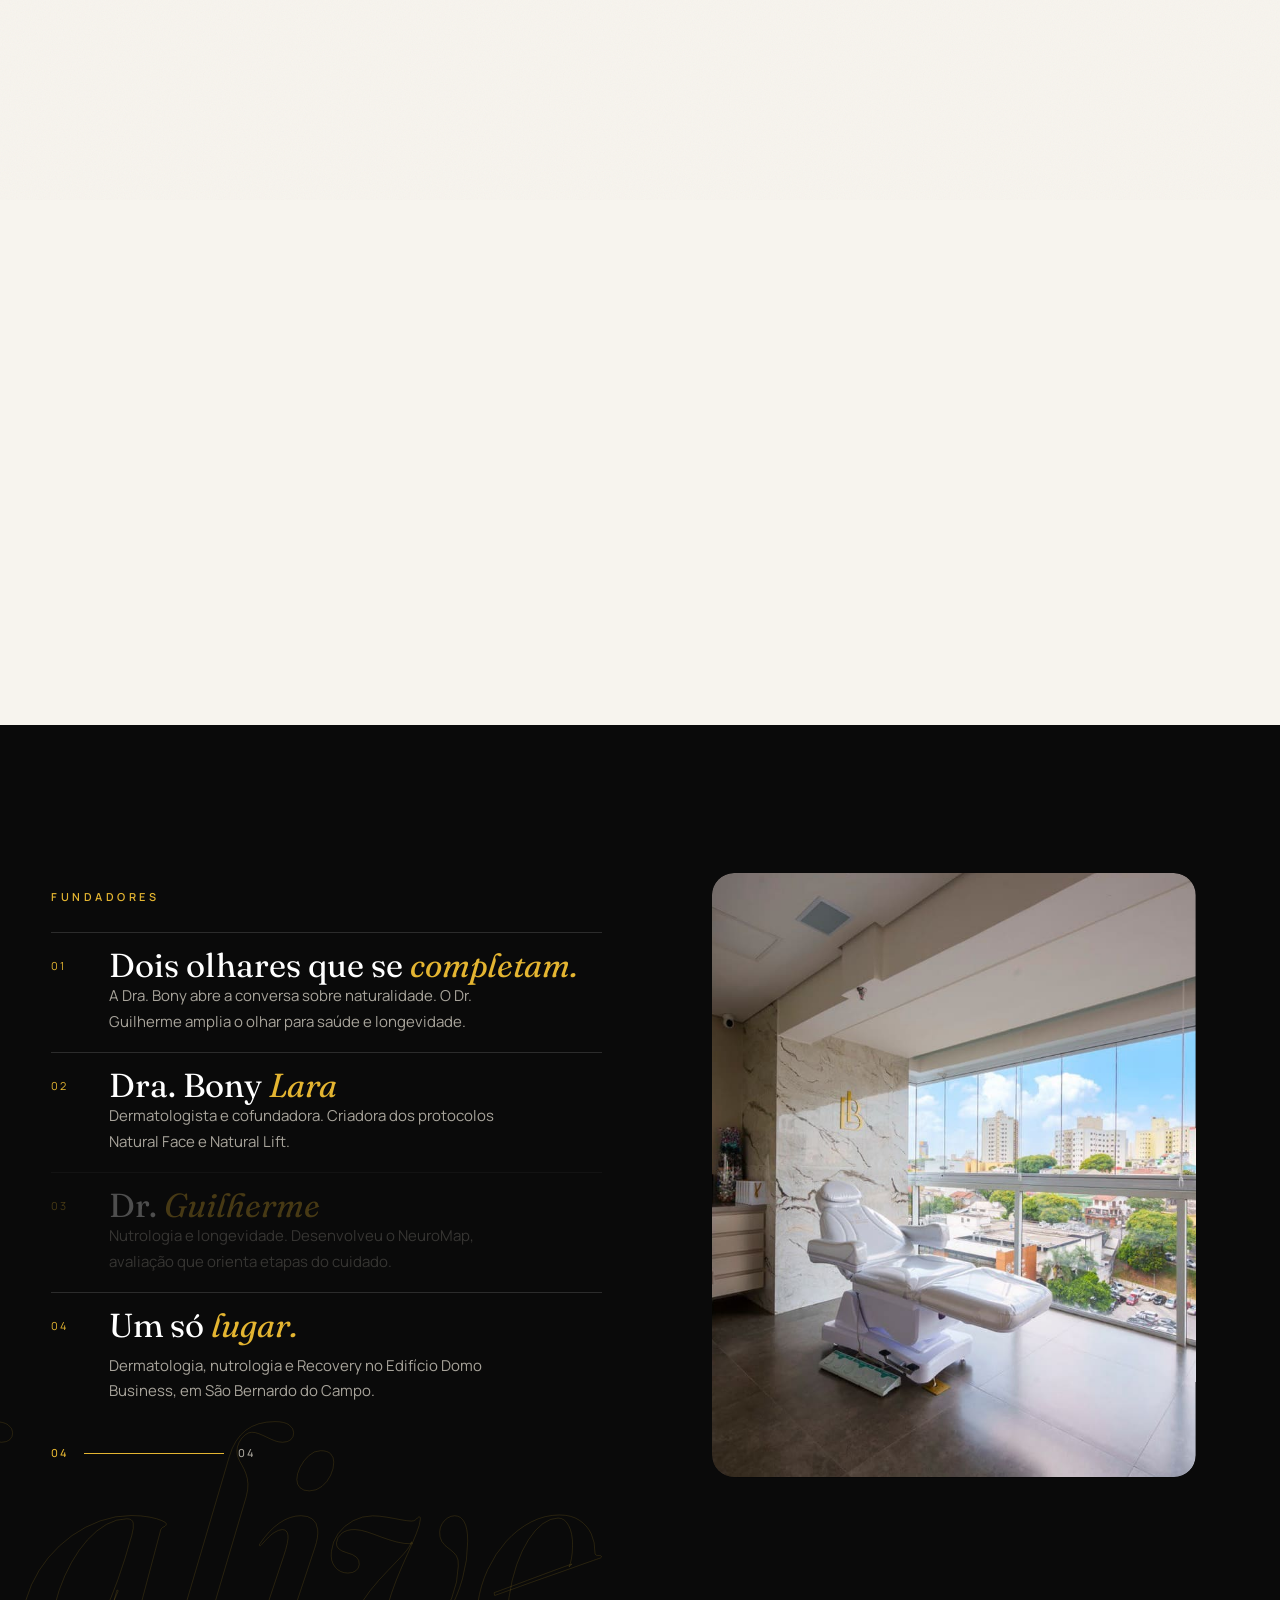
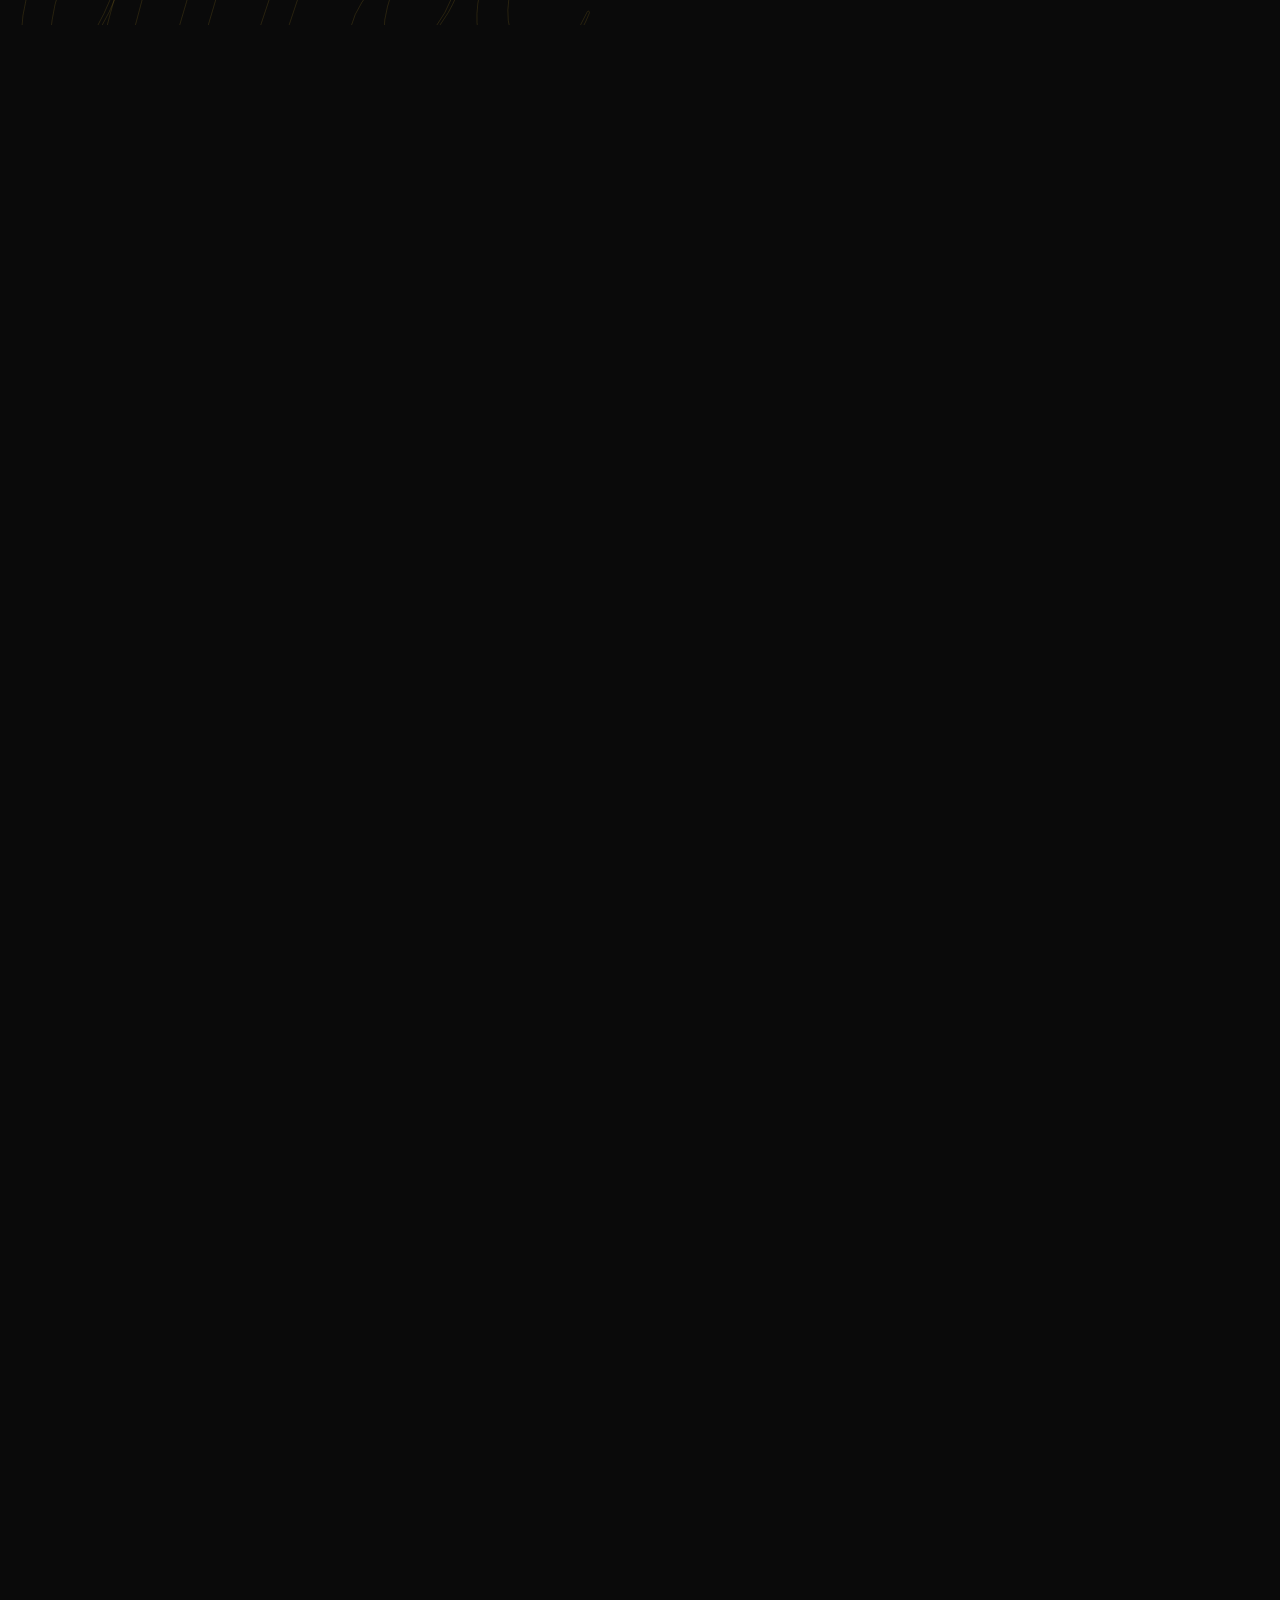
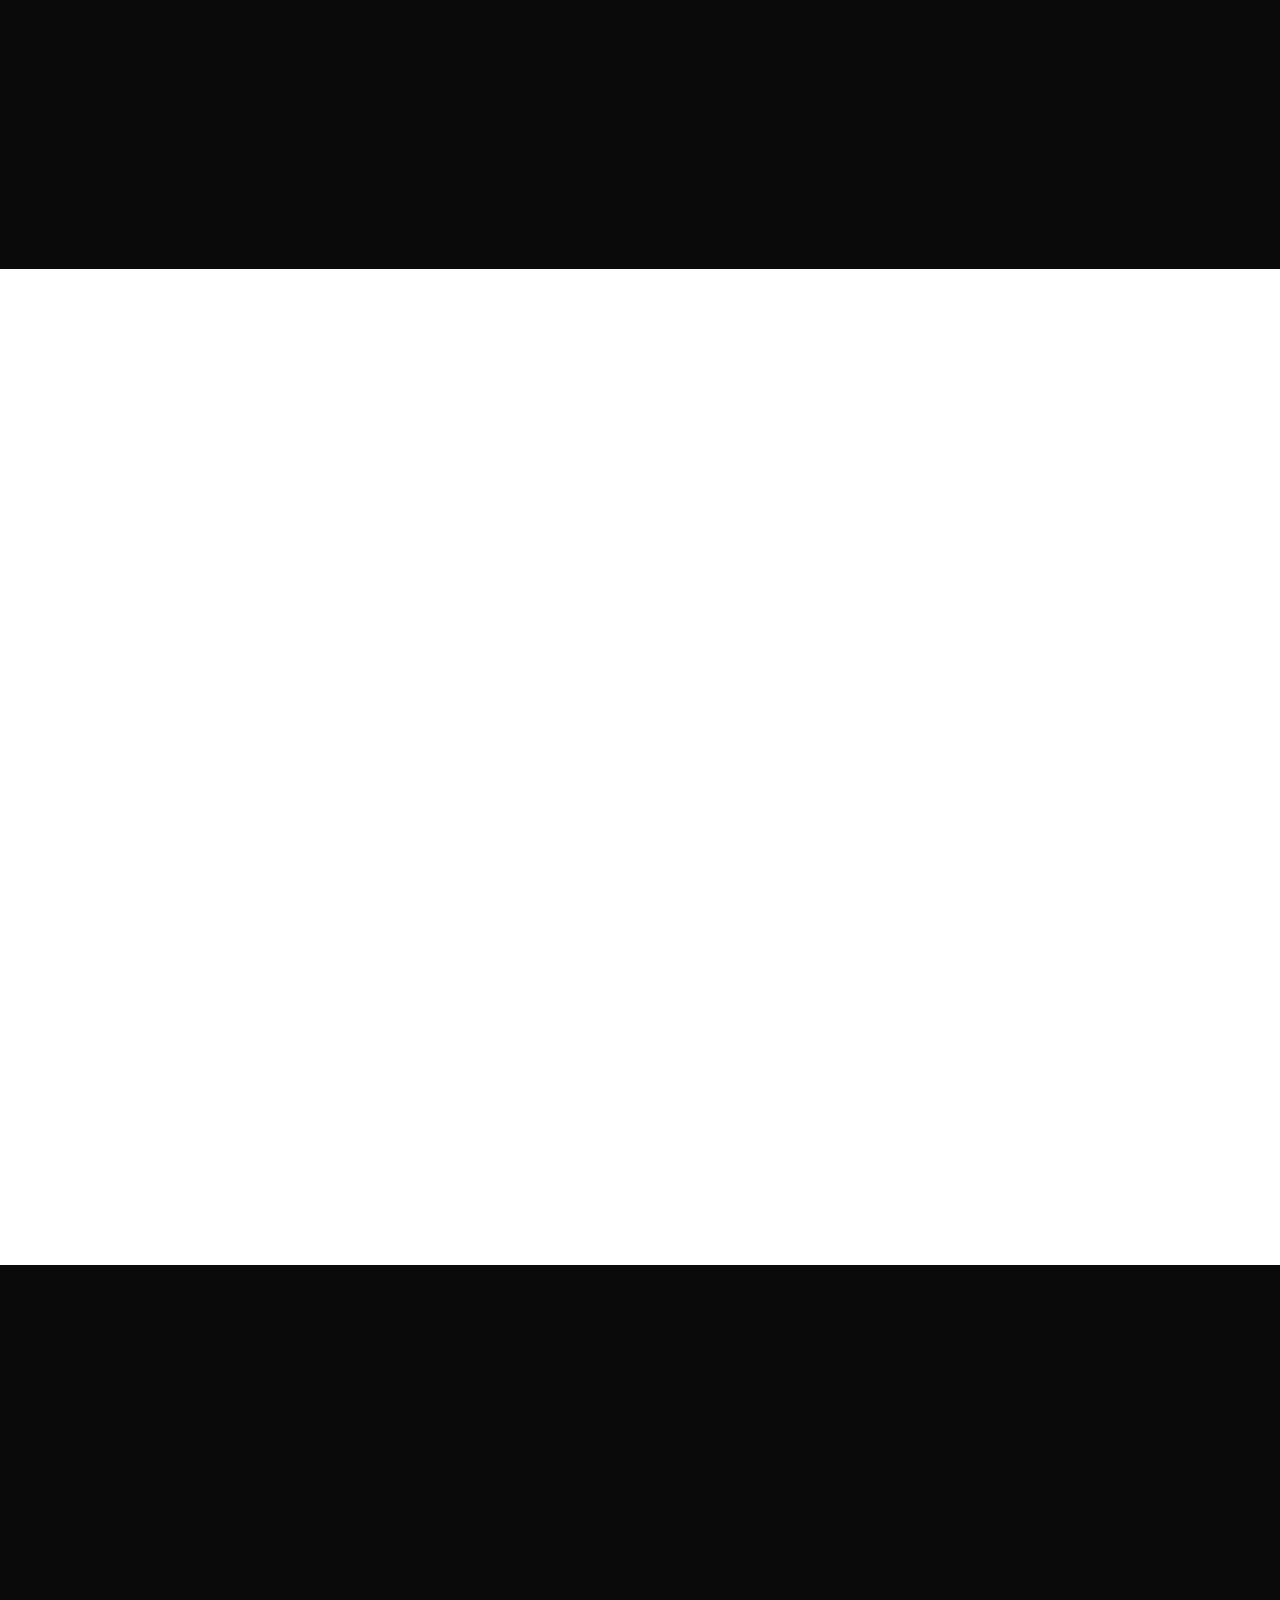
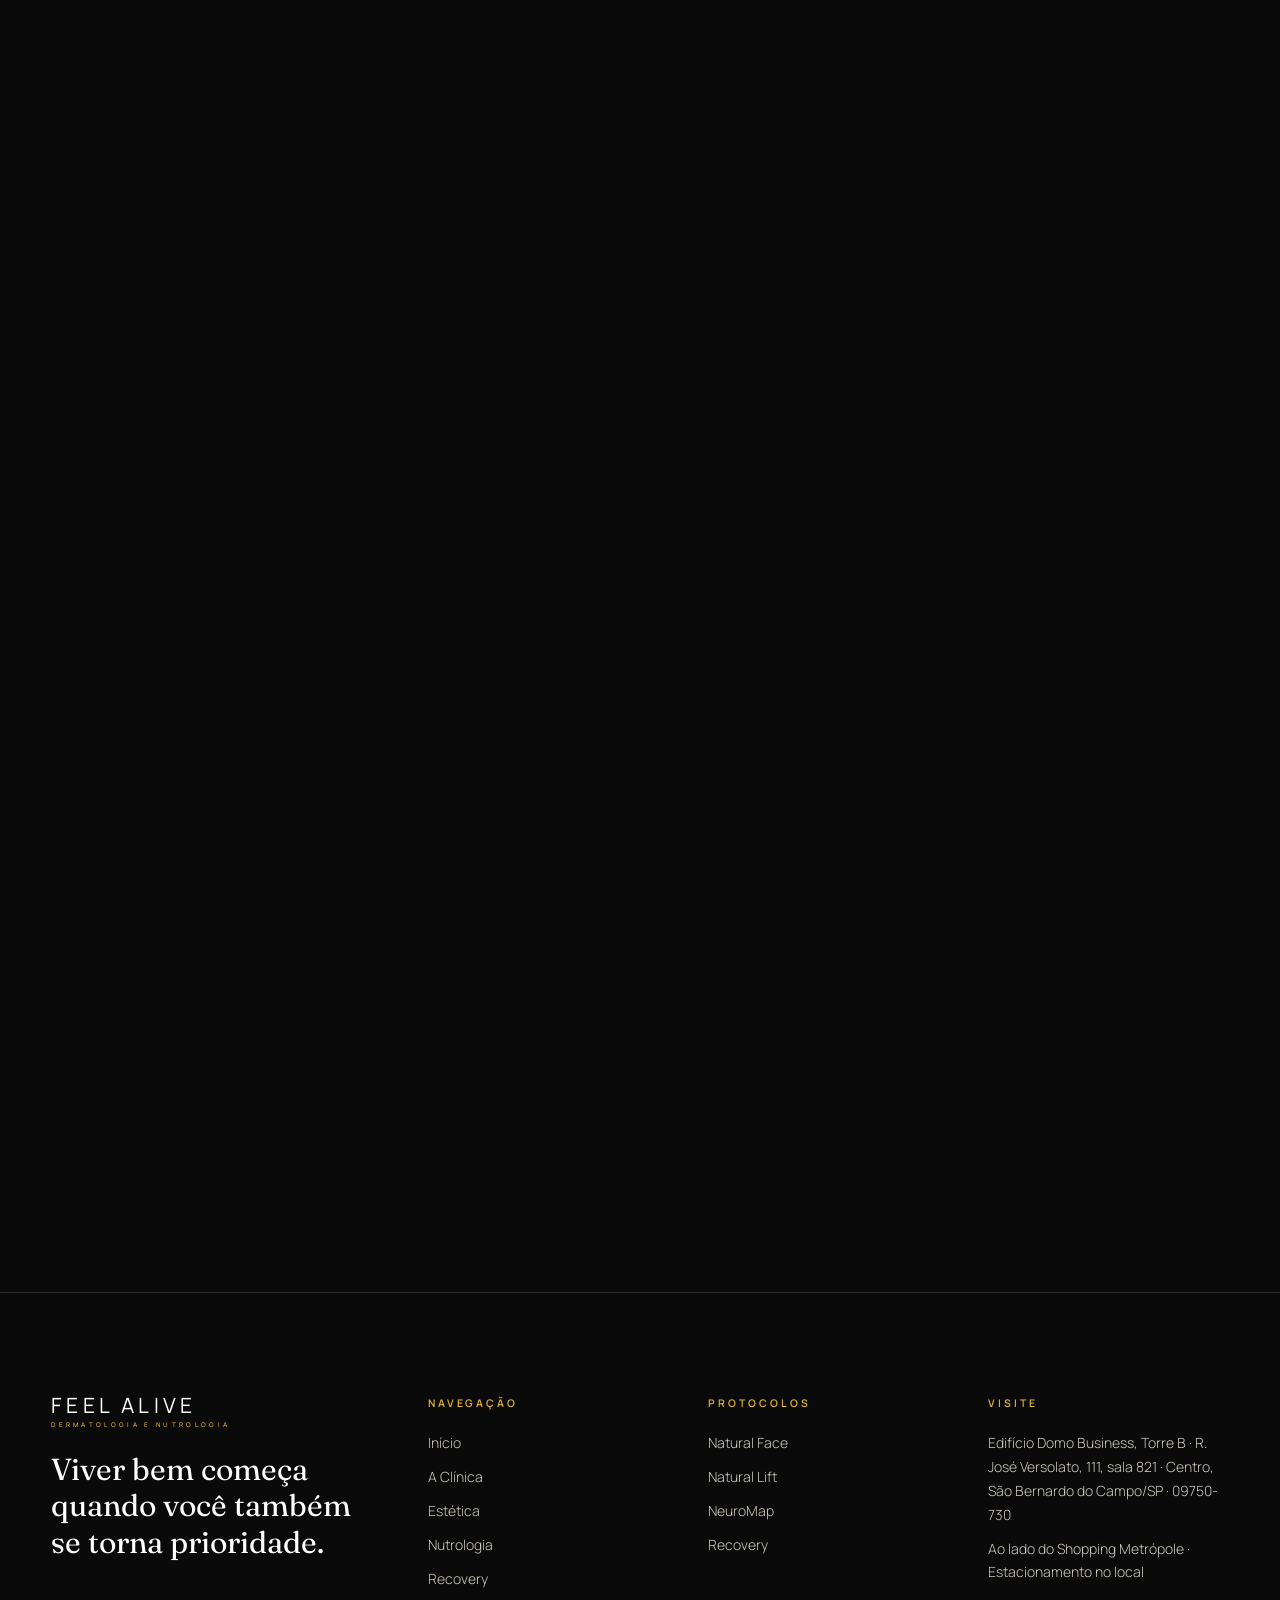
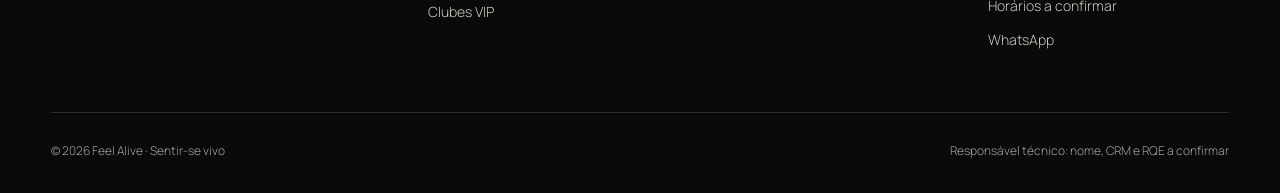
==== commit e91ab976: "Add files via upload" ====
--- a/clinica.html
+++ b/clinica.html
@@ -10,10 +10,10 @@
   <link rel="preconnect" href="https://fonts.googleapis.com">
   <link rel="preconnect" href="https://fonts.gstatic.com" crossorigin>
   <link rel="stylesheet" href="https://fonts.googleapis.com/css2?family=Fraunces:ital,opsz,wght@0,9..144,400;1,9..144,400&family=Manrope:wght@300;400;500;600;700&family=Mrs+Saint+Delafield&display=swap">
-  <link rel="stylesheet" href="assets/css/style.css?v=20261121">
+  <link rel="stylesheet" href="assets/css/style.css?v=20261125">
   <script>try{var d=document.documentElement,s=sessionStorage;if(!matchMedia('(prefers-reduced-motion: reduce)').matches){if(!s.getItem('fa-visited'))d.classList.add('is-first');else if(s.getItem('fa-curtain'))d.classList.add('is-curtain')}}catch(e){}</script>
-  <script src="assets/js/gl.js?v=20261121" defer></script>
-  <script src="assets/js/main.js?v=20261121" defer></script>
+  <script src="assets/js/gl.js?v=20261125" defer></script>
+  <script src="assets/js/main.js?v=20261125" defer></script>
 </head>
 <body data-page="clinica">
 <main id="conteudo">
@@ -51,14 +51,27 @@
     </div>
   </section>
 
-  <!-- CENA: a palavra vazada cresce até a foto ocupar a tela -->
-  <section class="mask-scene" data-scene data-mask aria-label="Fundadores">
-    <div class="mask-scene__sticky">
-      <img src="assets/img/fundadores.jpg" alt="" loading="lazy" style="object-position:50% 30%">
-      <div class="mask-scene__ink" aria-hidden="true"><span style="--len:6.2">FEEL ALIVE</span></div>
-      <div class="mask-scene__caption">
-        <span class="eyebrow" style="color:var(--gold)">Fundadores</span>
-        <h2 class="h2">Dois olhares que se <em>completam.</em></h2>
+  <!-- CENA: baralho de fotos (o card da frente sai girando e o de trás assume) -->
+  <section class="deck" data-scene data-deck aria-label="Fundadores">
+    <div class="deck__sticky">
+      <span class="deck__word" aria-hidden="true">feel alive</span>
+      <div class="container deck__grid">
+        <div class="deck__copy">
+          <span class="eyebrow" style="color:var(--gold)">Fundadores</span>
+          <ol class="deck__list">
+          <li class="deck__item is-active"><span class="deck__n">01</span><h3 class="deck__title">Dois olhares que se <em>completam.</em></h3><p class="deck__text">A Dra. Bony abre a conversa sobre naturalidade. O Dr. Guilherme amplia o olhar para saúde e longevidade.</p></li>
+          <li class="deck__item"><span class="deck__n">02</span><h3 class="deck__title">Dra. Bony <em>Lara</em></h3><p class="deck__text">Dermatologista e cofundadora. Criadora dos protocolos Natural Face e Natural Lift.</p></li>
+          <li class="deck__item"><span class="deck__n">03</span><h3 class="deck__title">Dr. <em>Guilherme</em></h3><p class="deck__text">Nutrologia e longevidade. Desenvolveu o NeuroMap, avaliação que orienta etapas do cuidado.</p></li>
+          <li class="deck__item"><span class="deck__n">04</span><h3 class="deck__title">Um só <em>lugar.</em></h3><p class="deck__text">Dermatologia, nutrologia e Recovery no Edifício Domo Business, em São Bernardo do Campo.</p></li>
+          </ol>
+          <div class="deck__meter" aria-hidden="true"><b class="deck__count">01</b><span class="deck__bar"><i></i></span><b>04</b></div>
+        </div>
+        <div class="deck__stack">
+        <figure class="deck__card" style="--i:0;z-index:4"><img src="assets/img/fundadores.jpg" alt="Dra. Bony Lara e Dr. Guilherme" loading="lazy" style="object-position:50% 30%"></figure>
+        <figure class="deck__card" style="--i:1;z-index:3"><img src="assets/img/dra-bony.jpg" alt="Dra. Bony Lara" loading="lazy" style="object-position:50% 15%"></figure>
+        <figure class="deck__card" style="--i:2;z-index:2"><img src="assets/img/dr-guilherme.jpg" alt="Dr. Guilherme" loading="lazy" style="object-position:50% 15%"></figure>
+        <figure class="deck__card" style="--i:3;z-index:1"><img src="assets/img/clinica-espaco.jpg" alt="Sala de atendimento da Feel Alive" loading="lazy" style="object-position:50% 50%"></figure>
+        </div>
       </div>
     </div>
   </section>
--- a/assets/css/style.css
+++ b/assets/css/style.css
@@ -829,14 +829,39 @@
 .depth__caption .h2 { max-width: 14ch; text-shadow: 0 8px 40px rgba(0, 0, 0, .7); }
 @media (max-width: 900px) { .depth__item { width: 38vw; } }
 
-/* Cena: palavra vazada que cresce até a foto ocupar a tela (--ms escala, --mo opacidade) */
-.mask-scene { position: relative; height: 340vh; background: var(--black); color: var(--white); }
-.mask-scene__sticky { position: sticky; top: 0; height: 100vh; overflow: hidden; isolation: isolate; }
-.mask-scene__sticky > img { position: absolute; inset: 0; width: 100%; height: 100%; object-fit: cover; scale: calc(1.25 - var(--sp, 0) * .25); }
-.mask-scene__ink { position: absolute; inset: 0; display: grid; place-items: center; background: var(--black); color: var(--white); mix-blend-mode: multiply; opacity: var(--mo, 1); }
-.mask-scene__ink span { font-family: var(--f-display); font-weight: 400; font-size: calc(88vw / var(--len, 5)); line-height: .8; letter-spacing: -.02em; white-space: nowrap; transform: scale(var(--ms, 1)); }
-.mask-scene__caption { position: absolute; inset: 0; z-index: 2; display: grid; align-content: end; gap: 20px; padding: 0 var(--gutter) 10vh; background: linear-gradient(0deg, rgba(10, 10, 10, .85), rgba(10, 10, 10, 0) 55%); opacity: clamp(0, calc((var(--sp, 0) - .72) * 5), 1); }
-.mask-scene__caption .h2 { max-width: 16ch; translate: 0 calc((1 - var(--sp, 0)) * 80px); }
+/* Cena: baralho de fotos. --k (0→n-1) vem do main.js; cada card usa o seu --i */
+.deck { position: relative; height: 420vh; background: var(--black); color: var(--white); }
+.deck__sticky { position: sticky; top: 0; height: 100vh; overflow: hidden; display: grid; align-items: center; }
+.deck__word { position: absolute; left: 0; bottom: -4vw; font-family: var(--f-display); font-style: italic; font-size: 26vw; line-height: .8; white-space: nowrap; color: transparent; -webkit-text-stroke: 1px rgba(228, 181, 49, .14); pointer-events: none; user-select: none; translate: calc((.3 - var(--sp, 0)) * 50vw) 0; }
+.deck__grid { position: relative; display: grid; grid-template-columns: 1fr minmax(0, 1fr); gap: clamp(32px, 6vw, 96px); align-items: center; }
+.deck__copy { display: grid; gap: 26px; }
+.deck__list { list-style: none; display: grid; gap: 4px; }
+.deck__item { display: grid; grid-template-columns: 44px 1fr; gap: 0 14px; padding: 14px 0; border-top: 1px solid var(--line-on-dark); opacity: .28; transition: opacity .6s var(--ease); }
+.deck__item.is-active { opacity: 1; }
+.deck__n { grid-row: span 2; padding-top: 10px; font-size: 11px; letter-spacing: .2em; color: var(--gold); }
+.deck__title { font-family: var(--f-display); font-weight: 400; font-size: clamp(1.5rem, 2.6vw, 2.5rem); line-height: 1.08; }
+.deck__title em { font-style: italic; color: var(--gold); }
+.deck__text { display: grid; grid-template-rows: 0fr; overflow: hidden; color: var(--muted-on-dark); font-size: 15px; max-width: 46ch; transition: grid-template-rows .7s var(--ease), padding .7s var(--ease); }
+.deck__item.is-active .deck__text { grid-template-rows: 1fr; padding-top: 10px; }
+.deck__meter { display: flex; align-items: center; gap: 14px; font-size: 11px; letter-spacing: .2em; color: var(--muted-on-dark); font-weight: 400; }
+.deck__meter b { font-weight: 500; }
+.deck__count { color: var(--gold); }
+.deck__bar { position: relative; width: 140px; height: 1px; background: var(--line-on-dark); }
+.deck__bar i { position: absolute; inset: 0; background: var(--gold); transform-origin: left; transform: scaleX(var(--sp, 0)); }
+.deck__stack { position: relative; height: min(72vh, 620px); perspective: 1400px; }
+.deck__card { --t: clamp(0, calc(var(--k, 0) - var(--i)), 1); --d: max(0, calc(var(--i) - var(--k, 0)));
+  position: absolute; inset: 0; margin: auto; width: min(100%, calc(min(72vh, 620px) * .78)); aspect-ratio: 4 / 5; height: auto; border-radius: 22px; overflow: hidden; background: var(--ink);
+  box-shadow: 0 50px 90px -40px rgba(0, 0, 0, .9); clip-path: inset(0 round 22px);
+  transform: translate3d(calc(var(--d) * 26px), calc(var(--t) * -125% + var(--d) * -18px), calc(var(--d) * -80px)) rotate(calc(var(--t) * -16deg + var(--d) * 3deg)) scale(calc(1 - var(--d) * .05));
+  opacity: calc(1 - max(0, var(--t) - .35) * 1.7 - max(0, var(--d) - 2.6)); will-change: transform; }
+.deck__card img { width: 100%; height: 100%; object-fit: cover; scale: calc(1.12 - min(1, var(--d) * .5) * .12); }
+@media (max-width: 900px) {
+  .deck__grid { grid-template-columns: 1fr; gap: 20px; }
+  .deck__copy { order: 2; gap: 14px; }
+  .deck__item:not(.is-active) { display: none; }
+  .deck__stack { height: 46vh; }
+  .deck__card { width: min(100%, calc(46vh * .78)); }
+}
 
 /* Continue explorando (fim das páginas internas) */
 .explore__grid { display: grid; grid-template-columns: repeat(4, 1fr); gap: 16px; }
@@ -961,8 +986,8 @@
   [data-reveal], .w > span, .c, .img-reveal, .img-reveal > img { opacity: 1 !important; transform: none !important; clip-path: none !important; filter: none !important; }
   .grain, .curtain { display: none; }
   .section--expand { clip-path: none; }
-  .depth, .mask-scene { height: auto; }
-  .depth__sticky, .mask-scene__sticky { position: relative; height: 100vh; }
+  .depth, .deck { height: auto; }
+  .depth__sticky, .deck__sticky { position: relative; height: 100vh; }
   .loader { display: none; }
   .marquee__track { animation: none; }
 }
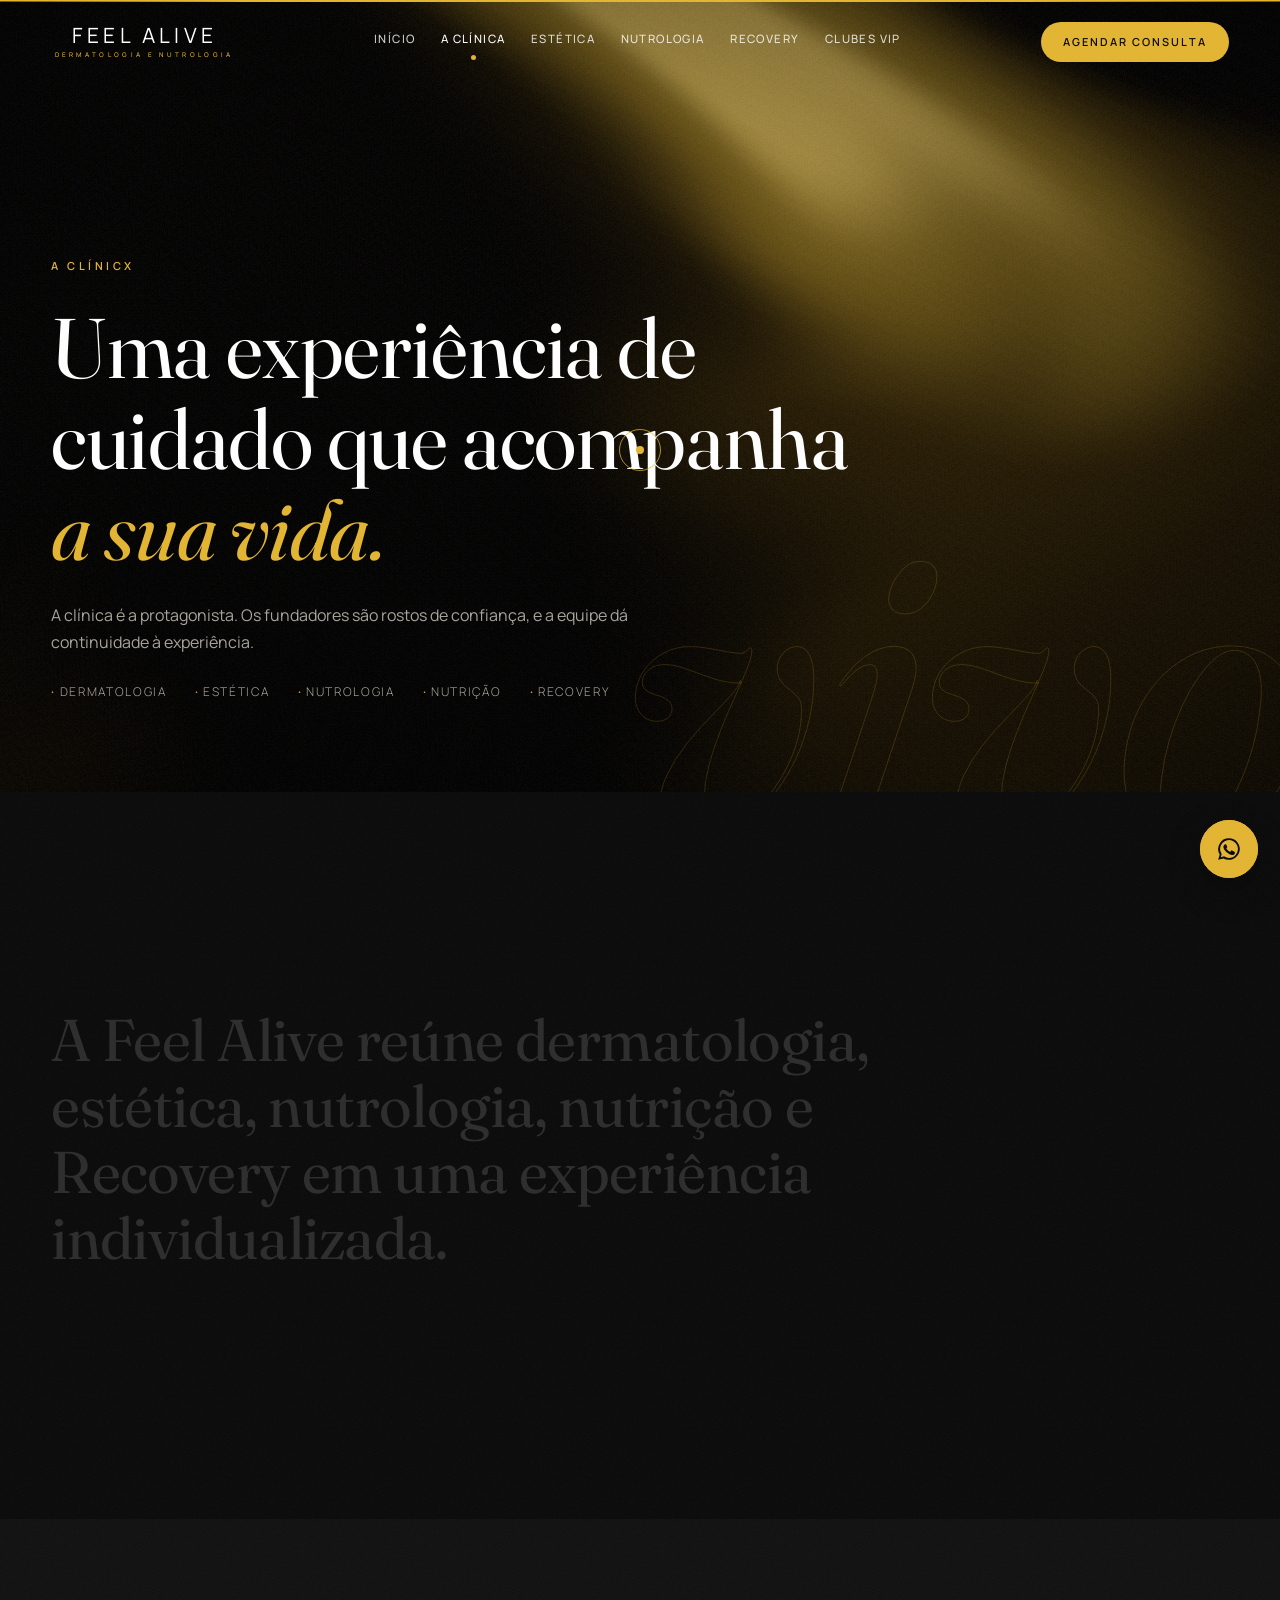
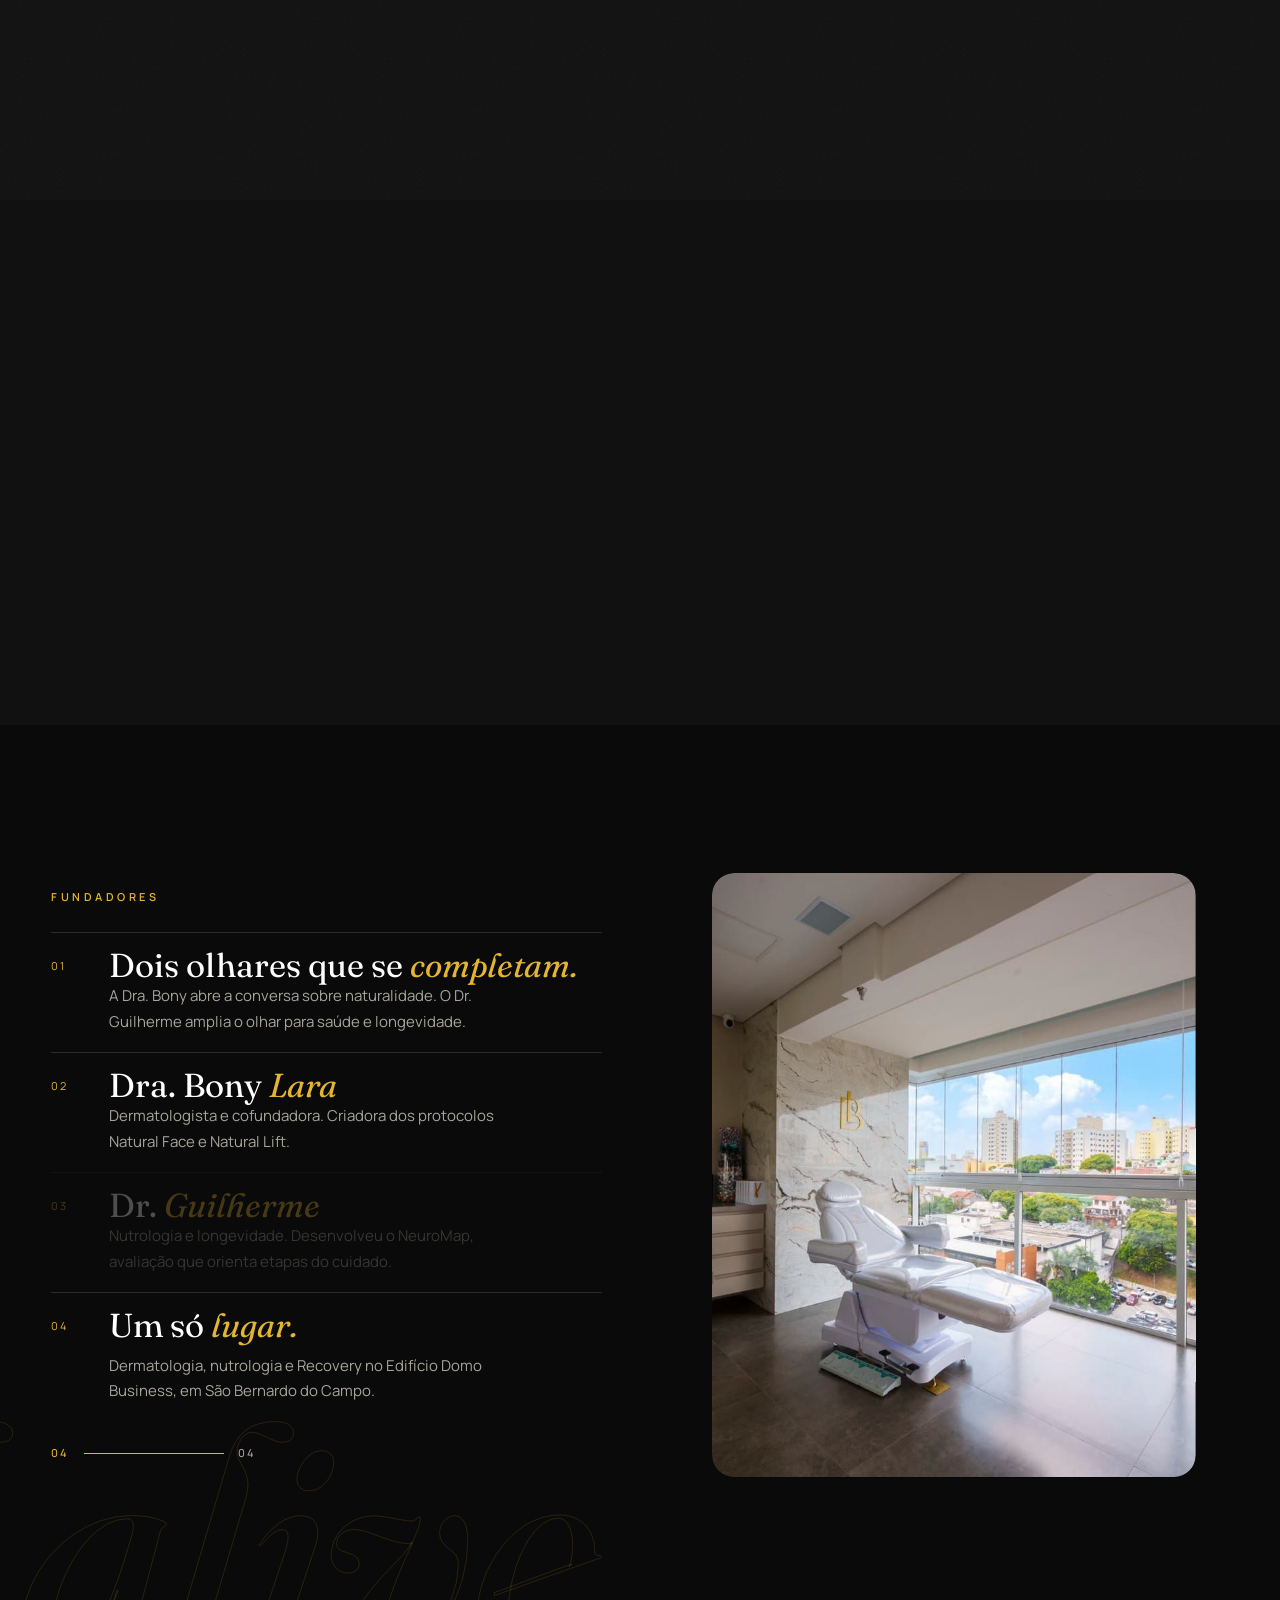
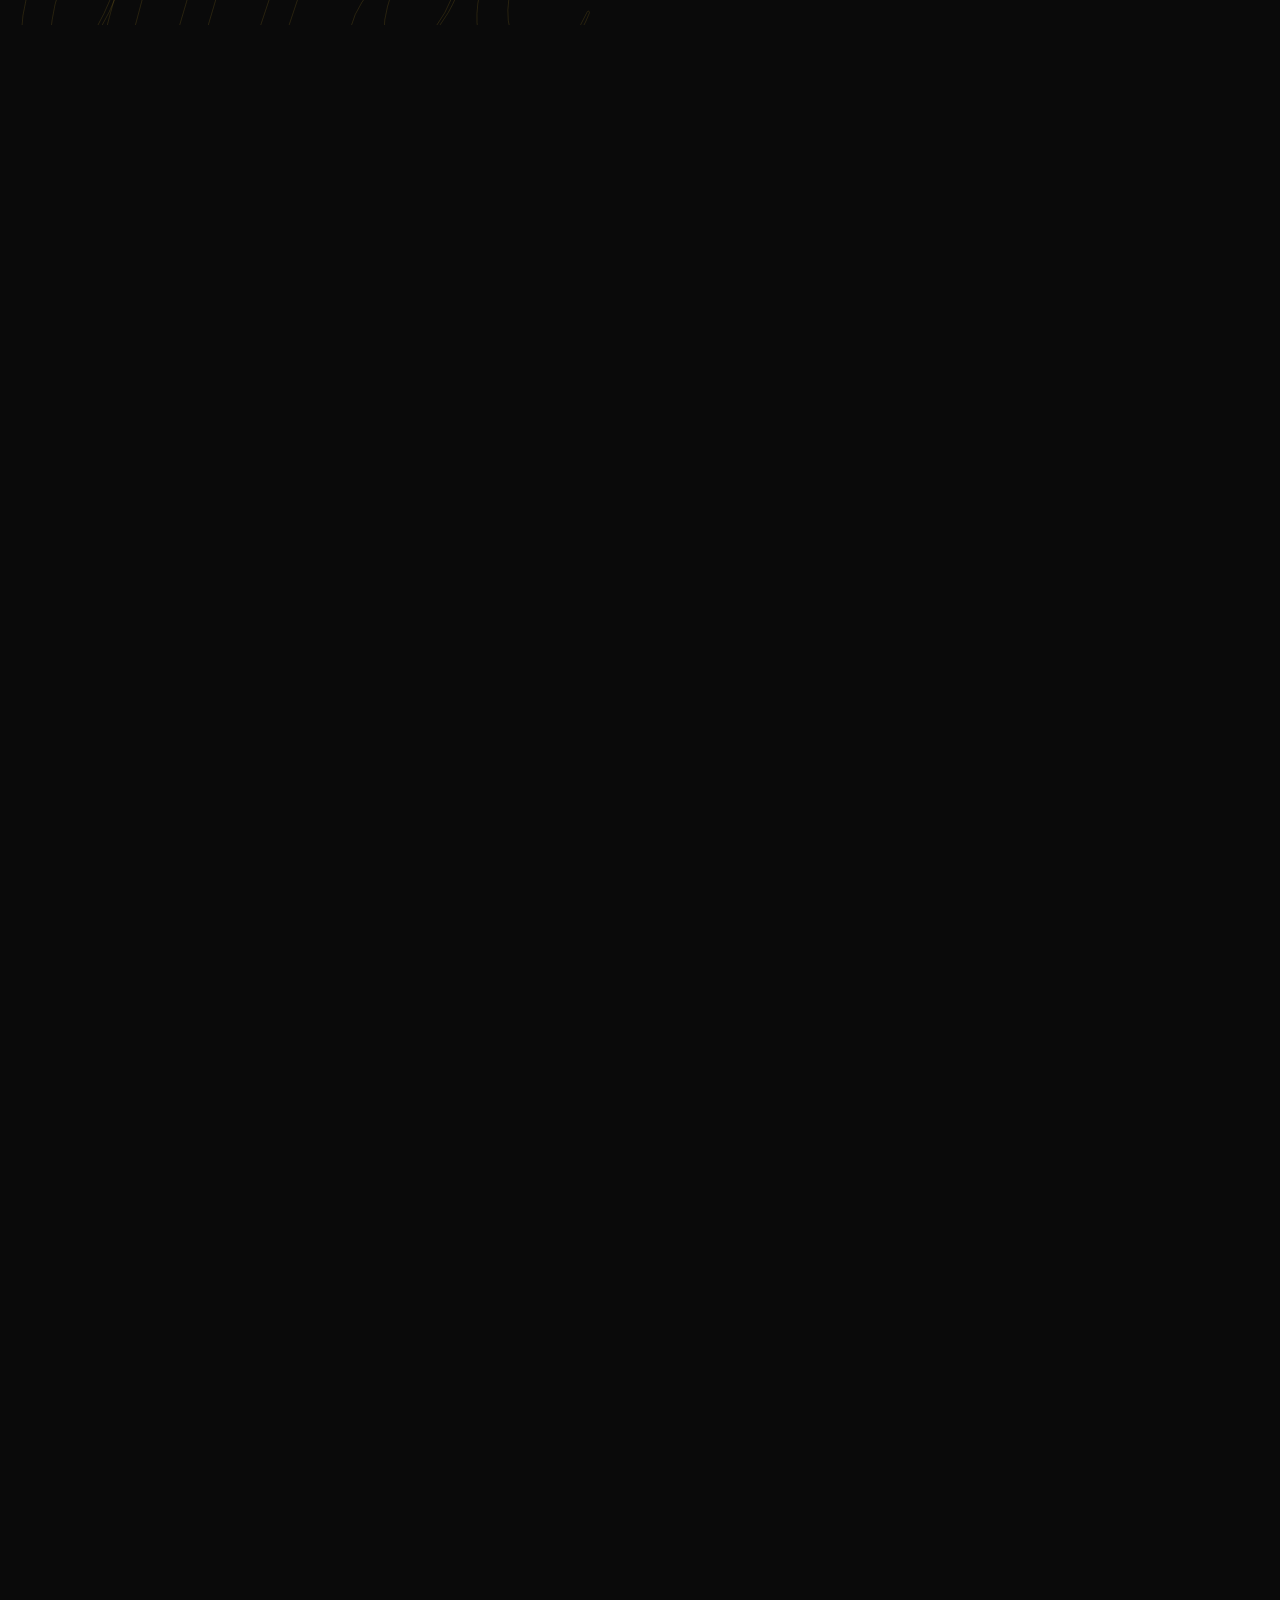
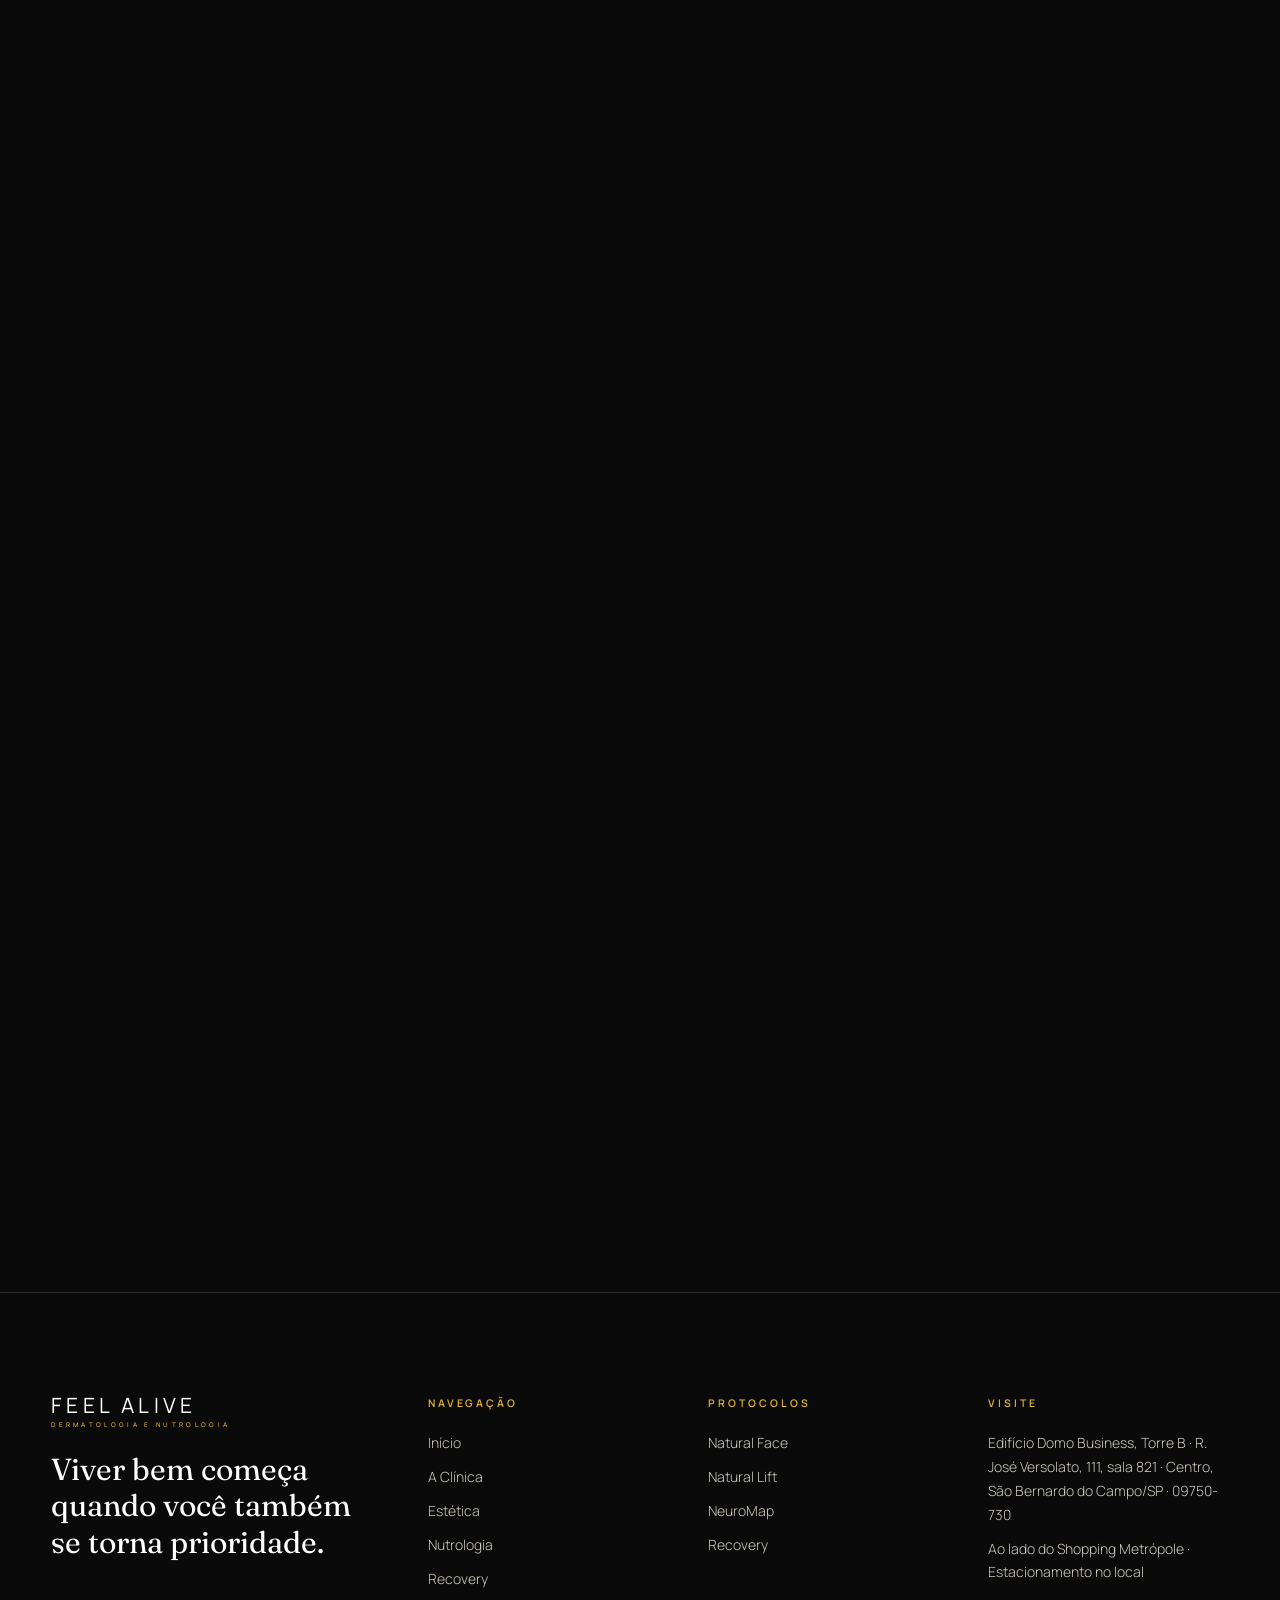
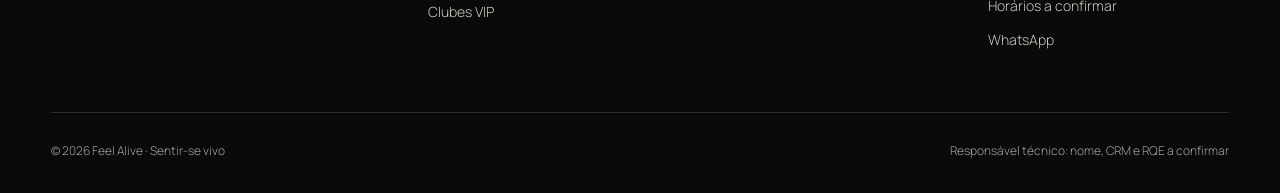
==== commit 2284b831: "Add files via upload" ====
--- a/clinica.html
+++ b/clinica.html
@@ -9,11 +9,11 @@
   <link rel="icon" href="data:image/svg+xml,%3Csvg xmlns='http://www.w3.org/2000/svg' viewBox='0 0 32 32'%3E%3Crect width='32' height='32' rx='8' fill='%230a0a0a'/%3E%3Ccircle cx='16' cy='16' r='6' fill='%23e4b531'/%3E%3C/svg%3E">
   <link rel="preconnect" href="https://fonts.googleapis.com">
   <link rel="preconnect" href="https://fonts.gstatic.com" crossorigin>
-  <link rel="stylesheet" href="https://fonts.googleapis.com/css2?family=Fraunces:ital,opsz,wght@0,9..144,400;1,9..144,400&family=Manrope:wght@300;400;500;600;700&family=Mrs+Saint+Delafield&display=swap">
-  <link rel="stylesheet" href="assets/css/style.css?v=20261125">
+  <link rel="stylesheet" href="https://fonts.googleapis.com/css2?family=Fraunces:ital,opsz,wght@0,9..144,400;1,9..144,400&family=Manrope:wght@300;400;500;600;700&display=swap">
+  <link rel="stylesheet" href="assets/css/style.css?v=20261136">
   <script>try{var d=document.documentElement,s=sessionStorage;if(!matchMedia('(prefers-reduced-motion: reduce)').matches){if(!s.getItem('fa-visited'))d.classList.add('is-first');else if(s.getItem('fa-curtain'))d.classList.add('is-curtain')}}catch(e){}</script>
-  <script src="assets/js/gl.js?v=20261125" defer></script>
-  <script src="assets/js/main.js?v=20261125" defer></script>
+  <script src="assets/js/gl.js?v=20261136" defer></script>
+  <script src="assets/js/main.js?v=20261136" defer></script>
 </head>
 <body data-page="clinica">
 <main id="conteudo">
--- a/assets/css/style.css
+++ b/assets/css/style.css
@@ -10,19 +10,19 @@
   --ink-2: #1e1e1e;
   --gold: #e4b531;
   --gold-soft: #f0d27a;
-  --gold-deep: #b98d16;
+  --gold-deep: #e4b531;
   --white: #ffffff;
-  --cream: #f7f4ee;
-  --cream-2: #efe9de;
-  --text: #1a1a1a;
-  --muted: #6d6a64;
+  /* Todas as seções são escuras: títulos sempre em branco/off-white (alteração de tipografia) */
+  --cream: #111111;
+  --cream-2: #161616;
+  --text: #f7f4ee;
+  --muted: #a8a49b;
   --muted-on-dark: #a8a49b;
-  --line: rgba(10, 10, 10, .12);
+  --line: rgba(255, 255, 255, .14);
   --line-on-dark: rgba(255, 255, 255, .14);
 
   --f-display: "Roslindale Display", "Fraunces", Georgia, serif;
   --f-sans: "Manrope", system-ui, sans-serif;
-  --f-script: "Mrs Saint Delafield", cursive;
 
   --ease: cubic-bezier(.22, 1, .36, 1);
   --ease-in-out: cubic-bezier(.76, 0, .24, 1);
@@ -78,7 +78,7 @@
 .h3 { font-size: clamp(1.6rem, 2.4vw, 2.2rem); line-height: 1.15; }
 .h1 em, .h2 em, .h3 em { font-style: italic; color: var(--gold); }
 .section:not(.section--dark) .h2 em, .section:not(.section--dark) .h3 em { color: var(--gold-deep); }
-.script { font-family: var(--f-script); font-weight: 400; color: var(--gold); line-height: 1; }
+.script { font-family: var(--f-display); font-style: italic; font-weight: 400; letter-spacing: -.01em; color: var(--gold); line-height: 1; }
 .lead { font-size: clamp(1rem, 1.25vw, 1.15rem); color: var(--muted); max-width: 60ch; font-weight: 400; }
 .section--dark .lead, .on-dark .lead { color: var(--muted-on-dark); }
 .small { font-size: 13px; color: var(--muted); font-weight: 300; }
@@ -89,8 +89,8 @@
 .section { position: relative; padding-block: clamp(80px, 12vw, 170px); }
 .section--dark { background: var(--black); color: var(--white); }
 .section--ink { background: var(--ink); color: var(--white); }
-.section--white { background: var(--white); }
-.section--cream2 { background: var(--cream-2); }
+.section--white { background: #0d0d0d; color: var(--text); }
+.section--cream2 { background: var(--cream-2); color: var(--text); }
 .section-head { display: grid; gap: 22px; margin-bottom: clamp(48px, 6vw, 88px); max-width: 880px; }
 .section-head--center { margin-inline: auto; text-align: center; justify-items: center; }
 .grid-2 { display: grid; grid-template-columns: 1fr 1fr; gap: clamp(32px, 6vw, 96px); align-items: center; }
@@ -99,7 +99,7 @@
 
 /* ---------- Botões ---------- */
 .btn {
-  --bg: var(--black); --fg: var(--white);
+  --bg: var(--white); --fg: var(--black);
   position: relative; display: inline-flex; align-items: center; gap: 12px;
   padding: 17px 30px; border-radius: 999px; overflow: hidden; isolation: isolate;
   background: var(--bg); color: var(--fg);
@@ -265,9 +265,6 @@
 .fill-text .fw { color: rgba(255, 255, 255, .14); transition: color .5s var(--ease); }
 .fill-text .fw.on { color: var(--white); }
 .fill-text .fw.gold.on { color: var(--gold); font-style: italic; }
-.section:not(.section--dark) .fill-text .fw { color: rgba(10, 10, 10, .12); }
-.section:not(.section--dark) .fill-text .fw.on { color: var(--black); }
-.section:not(.section--dark) .fill-text .fw.gold.on { color: var(--gold-deep); }
 
 /* ==========================================================================
    HERO (home) — filme de abertura
@@ -360,7 +357,7 @@
 .care__visual img { width: 100%; height: 115%; object-fit: cover; object-position: 50% 10%; }
 .care__badge { position: absolute; left: -28px; bottom: 40px; z-index: 2; width: 150px; height: 150px; border-radius: 50%; background: var(--gold); color: var(--black); display: grid; place-items: center; text-align: center; animation: spin 24s linear infinite; }
 .care__badge svg { position: absolute; inset: 0; width: 100%; height: 100%; }
-.care__badge b { font-family: var(--f-script); font-size: 2.6rem; font-weight: 400; animation: spin 24s linear infinite reverse; }
+.care__badge b { font-family: var(--f-display); font-style: italic; font-size: 2.4rem; font-weight: 400; animation: spin 24s linear infinite reverse; }
 @keyframes spin { to { transform: rotate(360deg); } }
 .essence { list-style: none; display: grid; margin-top: 18px; border-top: 1px solid var(--line); }
 .essence li { display: grid; grid-template-columns: 52px 1fr; gap: 6px 14px; padding: 22px 0; border-bottom: 1px solid var(--line); }
@@ -563,6 +560,8 @@
 
 .modal { position: fixed; inset: 0; z-index: 450; display: grid; place-items: center; padding: 16px; visibility: hidden; }
 .modal__bg { position: absolute; inset: 0; background: rgba(10, 10, 10, .7); backdrop-filter: blur(8px); -webkit-backdrop-filter: blur(8px); opacity: 0; transition: opacity .5s; }
+.modal__card { --cream: #f7f4ee; --text: #1a1a1a; --muted: #6d6a64; --line: rgba(10, 10, 10, .12); --gold-deep: #b98d16; color: var(--text); }
+.modal__card .btn { --bg: var(--black); --fg: var(--white); }
 .modal__card { position: relative; width: min(560px, 100%); max-height: calc(100svh - 32px); overflow: auto; background: var(--cream); border-radius: 24px; padding: clamp(28px, 4vw, 44px); transform: translateY(40px) scale(.97); opacity: 0; transition: transform .7s var(--ease), opacity .5s; }
 .modal.is-open { visibility: visible; }
 .modal.is-open .modal__bg { opacity: 1; }
@@ -591,7 +590,7 @@
 
 /* Cartão editorial */
 .cards { display: grid; grid-template-columns: repeat(auto-fit, minmax(260px, 1fr)); gap: 18px; }
-.card { position: relative; padding: 34px 30px; border-radius: var(--radius); background: var(--white); border: 1px solid var(--line); display: grid; gap: 14px; align-content: start; transition: opacity 1.1s var(--ease) var(--d, 0ms), transform .6s var(--ease), box-shadow .6s var(--ease), border-color .4s; overflow: hidden; }
+.card { position: relative; padding: 34px 30px; border-radius: var(--radius); background: var(--ink); border: 1px solid var(--line); display: grid; gap: 14px; align-content: start; transition: opacity 1.1s var(--ease) var(--d, 0ms), transform .6s var(--ease), box-shadow .6s var(--ease), border-color .4s; overflow: hidden; }
 .card::after { content: ""; position: absolute; left: 0; bottom: 0; height: 3px; width: 100%; background: var(--gold); transform: scaleX(0); transform-origin: left; transition: transform .7s var(--ease); }
 .card:hover { transform: translateY(-6px); box-shadow: 0 30px 60px -30px rgba(10, 10, 10, .35); }
 .card:hover::after { transform: scaleX(1); }
@@ -638,7 +637,7 @@
 .tlist__row.is-open .tlist__body { grid-template-rows: 1fr; }
 .tlist__body > div { overflow: hidden; }
 .tlist__items { display: flex; flex-wrap: wrap; gap: 10px; padding: 0 0 30px 76px; }
-.tlist__items li { list-style: none; padding: 9px 16px; border-radius: 99px; background: var(--white); border: 1px solid var(--line); font-size: 13.5px; }
+.tlist__items li { list-style: none; padding: 9px 16px; border-radius: 99px; background: rgba(255, 255, 255, .04); border: 1px solid var(--line); font-size: 13.5px; }
 @media (max-width: 700px) { .tlist__items { padding-left: 0; } .tlist__head { grid-template-columns: 40px 1fr auto; } }
 .preview { position: fixed; left: 0; top: 0; z-index: 150; width: 280px; height: 200px; border-radius: 16px; overflow: hidden; pointer-events: none; opacity: 0; transform: translate(-50%, -50%) scale(.6); transition: opacity .4s, transform .5s var(--ease); background: var(--black); color: var(--white); display: grid; place-items: center; text-align: center; padding: 24px; }
 .preview.is-on { opacity: 1; transform: translate(-50%, -50%) scale(1); }
@@ -651,7 +650,7 @@
 /* Tecnologias */
 .tech { display: grid; grid-template-columns: repeat(3, 1fr); gap: 1px; background: var(--line); border: 1px solid var(--line); border-radius: var(--radius); overflow: hidden; }
 .tech__item { background: var(--cream); padding: 36px 30px; display: grid; gap: 12px; align-content: start; transition: background .5s; }
-.tech__item:hover { background: var(--white); }
+.tech__item:hover { background: var(--ink-2); }
 .tech__item h3 { font-family: var(--f-display); font-size: 2rem; font-weight: 400; }
 .tech__item small { font-size: 10.5px; letter-spacing: .22em; text-transform: uppercase; color: var(--gold-deep); font-weight: 600; }
 .tech__item p { color: var(--muted); font-size: 14.5px; }
@@ -665,10 +664,19 @@
 @media (max-width: 700px) { .insta { grid-template-columns: 1fr; } }
 
 /* Regras / avisos */
-.note { display: grid; grid-template-columns: auto 1fr; gap: 18px; padding: 24px 28px; border-radius: 16px; background: var(--cream-2); border-left: 3px solid var(--gold); font-size: 14.5px; color: var(--muted); }
-.note b { color: var(--text); }
-.section--dark .note { background: var(--ink); color: var(--muted-on-dark); }
-.section--dark .note b { color: var(--white); }
+.note { position: relative; display: grid; grid-template-columns: 52px 1fr; gap: 20px; padding: clamp(24px, 3vw, 34px); border-radius: 20px; overflow: hidden; isolation: isolate;
+  background: linear-gradient(155deg, rgba(228, 181, 49, .1), rgba(255, 255, 255, .02) 55%), var(--ink); border: 1px solid rgba(228, 181, 49, .28); color: var(--muted-on-dark); box-shadow: 0 30px 60px -40px rgba(0, 0, 0, .9); }
+.note::before { content: ""; position: absolute; z-index: -1; top: -60px; left: -60px; width: 220px; height: 220px; border-radius: 50%; background: radial-gradient(circle, rgba(228, 181, 49, .22), transparent 70%); }
+.note__icon { width: 52px; height: 52px; border-radius: 50%; display: grid; place-items: center; background: rgba(228, 181, 49, .12); box-shadow: inset 0 0 0 1px rgba(228, 181, 49, .45); }
+.note__icon svg { width: 24px; height: 24px; fill: none; stroke: var(--gold); stroke-width: 1.5; stroke-linecap: round; stroke-linejoin: round; }
+.note__body { display: grid; gap: 12px; justify-items: start; }
+.note__title { font-size: 11px; font-weight: 600; letter-spacing: .26em; text-transform: uppercase; color: var(--gold); }
+.note__text { font-size: 15.5px; line-height: 1.7; color: var(--text); }
+.note__list { list-style: none; display: grid; gap: 8px; margin: 4px 0 6px; padding-top: 14px; border-top: 1px solid var(--line-on-dark); width: 100%; }
+.note__list li { display: grid; grid-template-columns: 18px 1fr; gap: 10px; align-items: start; font-size: 14px; font-weight: 300; }
+.note__list li::before { content: ""; width: 7px; height: 7px; margin-top: 8px; border-radius: 50%; background: var(--gold); }
+.note__cta { color: var(--white); }
+@media (max-width: 600px) { .note { grid-template-columns: 1fr; gap: 14px; } }
 .checks { list-style: none; display: grid; gap: 14px; }
 .checks li { display: grid; grid-template-columns: 22px 1fr; gap: 12px; }
 .checks li::before { content: ""; width: 8px; height: 8px; border-radius: 50%; background: var(--gold); margin-top: 9px; }
@@ -876,6 +884,24 @@
 .facts--compact b { font-size: 2.4rem; }
 @media (max-width: 900px) { .explore__grid { grid-template-columns: repeat(2, 1fr); } }
 
+/* Venha conhecer: fotos do espaço que se alternam (WebGL; sem WebGL, abertura em círculo) */
+.visit-slides .visit__photo { opacity: 0; z-index: 0; }
+.visit-slides .visit__photo.is-prev { opacity: 1; z-index: 1; }
+.visit-slides .visit__photo.is-active { opacity: 1; z-index: 2; animation: visit-in 1.6s var(--ease-in-out) both; }
+@keyframes visit-in { from { clip-path: circle(0% at 22% 82%); } to { clip-path: circle(150% at 22% 82%); } }
+.visit-slides__gl { position: absolute; inset: 0; z-index: 3; width: 100%; height: 100%; opacity: 0; transition: opacity .8s var(--ease); }
+.visit-slides.is-gl .visit-slides__gl { opacity: 1; }
+.visit-slides__ui { position: absolute; inset: auto 0 0 0; z-index: 4; display: flex; align-items: center; gap: 12px; padding: 60px 22px 20px; background: linear-gradient(0deg, rgba(10, 10, 10, .8), rgba(10, 10, 10, 0)); color: var(--white); font-size: 11px; letter-spacing: .2em; }
+.visit-slides__ui b { font-weight: 500; color: var(--muted-on-dark); }
+.visit-slides__ui .visit-slides__count { color: var(--gold); }
+.visit-slides__label { flex: 1; overflow: hidden; font-family: var(--f-display); font-style: italic; font-size: 1.25rem; letter-spacing: 0; }
+.visit-slides__label span { display: inline-block; animation: cap .9s var(--ease); }
+.visit-slides__bars { display: flex; gap: 6px; }
+.visit-slides__bars i { position: relative; width: 30px; height: 2px; overflow: hidden; background: rgba(255, 255, 255, .28); }
+.visit-slides__bars i::after { content: ""; position: absolute; inset: 0; background: var(--gold); transform: scaleX(0); transform-origin: left; }
+.visit-slides__bars i.is-done::after { transform: scaleX(1); }
+.visit-slides__bars i.is-active::after { animation: film-fill var(--dur, 6.5s) linear forwards; }
+
 /* Marquee guiado pela velocidade da rolagem */
 .marquee.is-js .marquee__track { animation: none; }
 
@@ -895,10 +921,14 @@
 @media (max-width: 900px) { .founders { grid-template-columns: 1fr; } .founders__photo { aspect-ratio: 4 / 3; } }
 
 .vip-band__photo { position: absolute; inset: 0 0 0 auto; width: min(54vw, 820px); z-index: 0; }
-.vip-band__photo img { width: 100%; height: 100%; object-fit: cover; }
+.vip-band__photo { width: min(72vw, 1100px); overflow: hidden; -webkit-mask-image: linear-gradient(90deg, transparent 0%, rgba(0, 0, 0, .3) 24%, #000 58%); mask-image: linear-gradient(90deg, transparent 0%, rgba(0, 0, 0, .3) 24%, #000 58%); }
+.vip-band__photo img { position: absolute; inset: 0; width: 100%; height: 100%; object-fit: cover; }
+/* troca suave: as fotos se sobrepõem com fade e um zoom lento */
+.vip-slides img { opacity: 0; transform: scale(1.08); transition: opacity 1.8s ease-in-out, transform 8s linear; will-change: opacity, transform; }
+.vip-slides img.is-active { opacity: 1; transform: scale(1); }
 .vip-band__photo::after { content: ""; position: absolute; inset: 0; background: linear-gradient(90deg, var(--black) 0%, rgba(10, 10, 10, .35) 45%, rgba(10, 10, 10, 0) 100%); }
 .vip-band:has(.vip-band__photo) .vip-band__ring { display: none; }
-@media (max-width: 900px) { .vip-band__photo { width: 100%; opacity: .45; } }
+@media (max-width: 900px) { .vip-band__photo { width: 100%; opacity: .45; -webkit-mask-image: none; mask-image: none; } }
 
 .page-hero--full { min-height: 100svh; align-items: center; }
 .page-hero__photo { position: absolute; inset: 0 0 0 auto; width: 72%; overflow: hidden; -webkit-mask-image: linear-gradient(90deg, transparent 0%, rgba(0, 0, 0, .35) 22%, #000 55%); mask-image: linear-gradient(90deg, transparent 0%, rgba(0, 0, 0, .35) 22%, #000 55%); }
@@ -970,7 +1000,7 @@
 .section:has(> .drift) { overflow: hidden; }
 .section:has(> .drift) > .container { position: relative; z-index: 1; }
 .drift { position: absolute; top: 4%; left: 0; z-index: 0; font-family: var(--f-display); font-style: italic; font-size: 24vw; line-height: .8; white-space: nowrap; color: transparent; -webkit-text-stroke: 1px rgba(228, 181, 49, .16); pointer-events: none; user-select: none; translate: calc((.6 - var(--p, .5)) * 60vw) 0; }
-.drift--light { -webkit-text-stroke-color: rgba(10, 10, 10, .08); }
+.drift--light { -webkit-text-stroke-color: rgba(228, 181, 49, .12); }
 
 /* Colunas em velocidades diferentes */
 @media (min-width: 901px) {
@@ -986,6 +1016,8 @@
   [data-reveal], .w > span, .c, .img-reveal, .img-reveal > img { opacity: 1 !important; transform: none !important; clip-path: none !important; filter: none !important; }
   .grain, .curtain { display: none; }
   .section--expand { clip-path: none; }
+  .vip-slides img { transition: none; transform: none; }
+  .visit-slides .visit__photo.is-active { animation: none; }
   .depth, .deck { height: auto; }
   .depth__sticky, .deck__sticky { position: relative; height: 100vh; }
   .loader { display: none; }
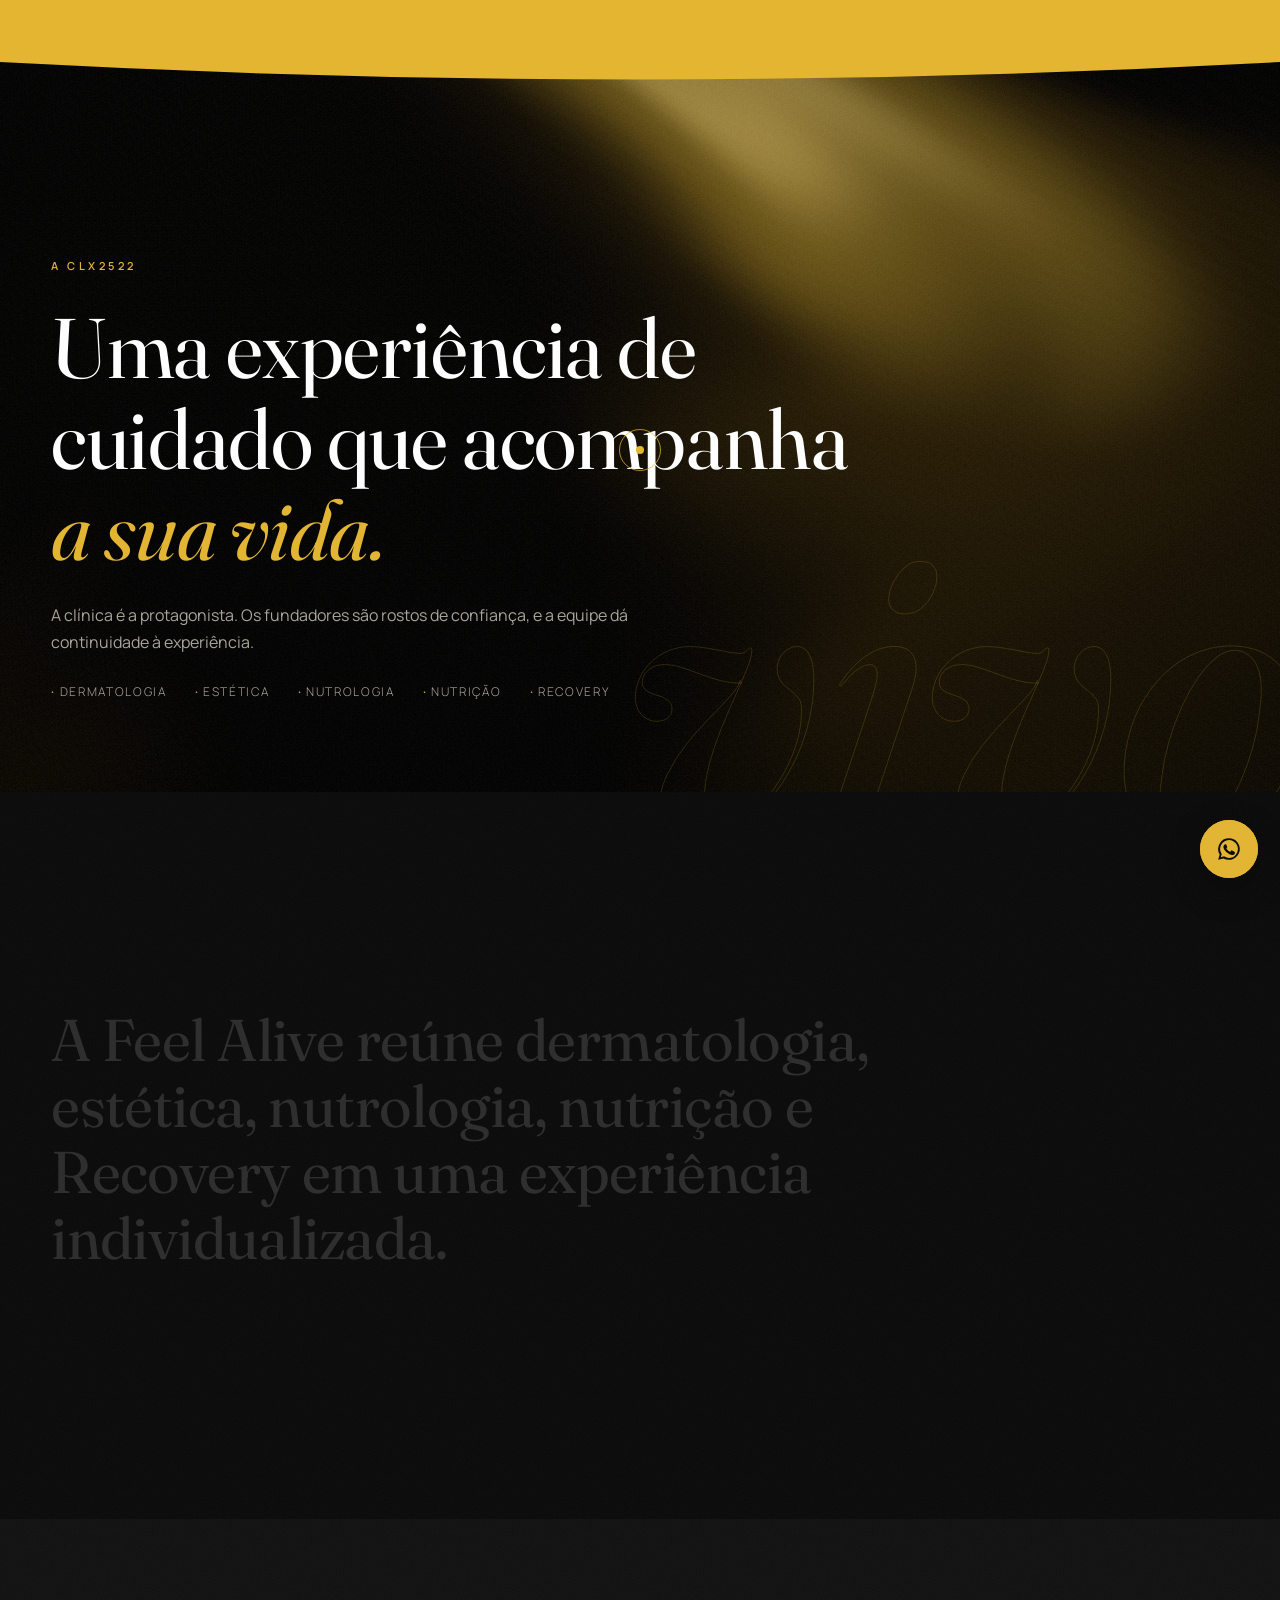
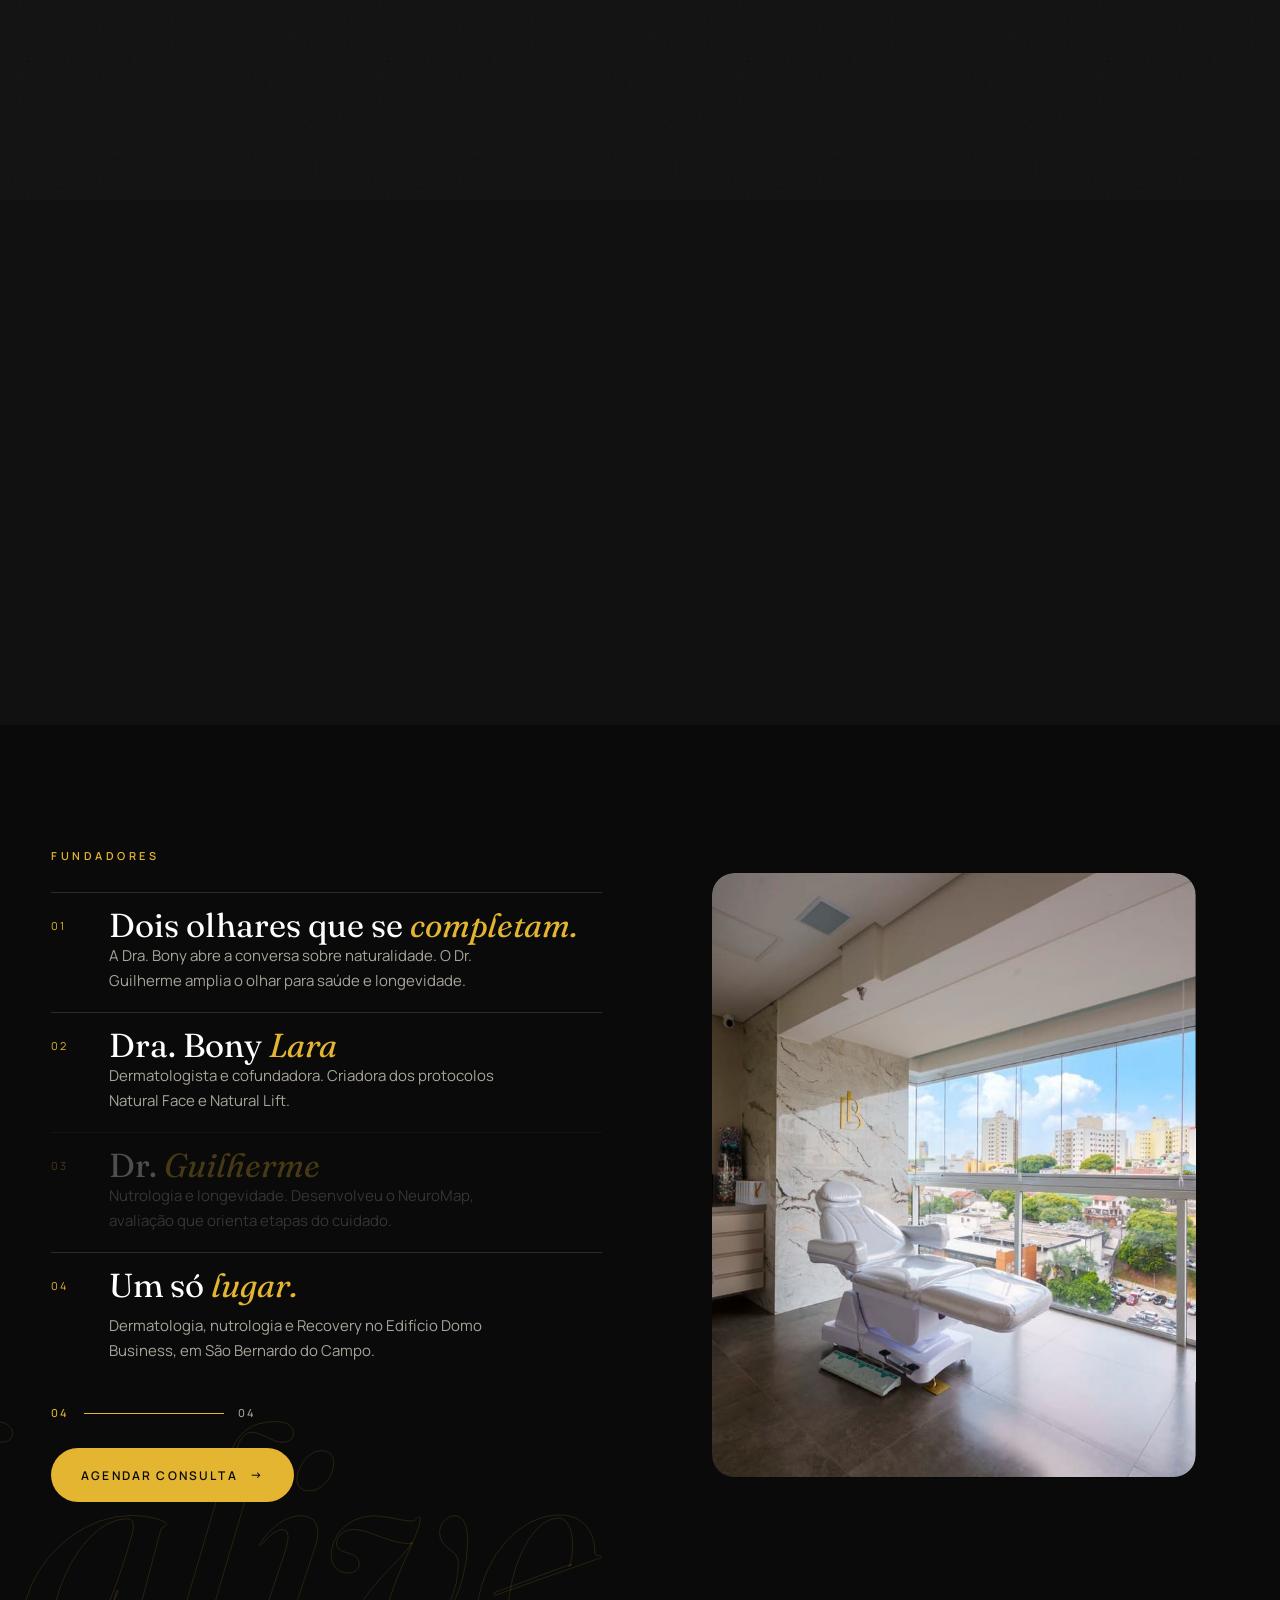
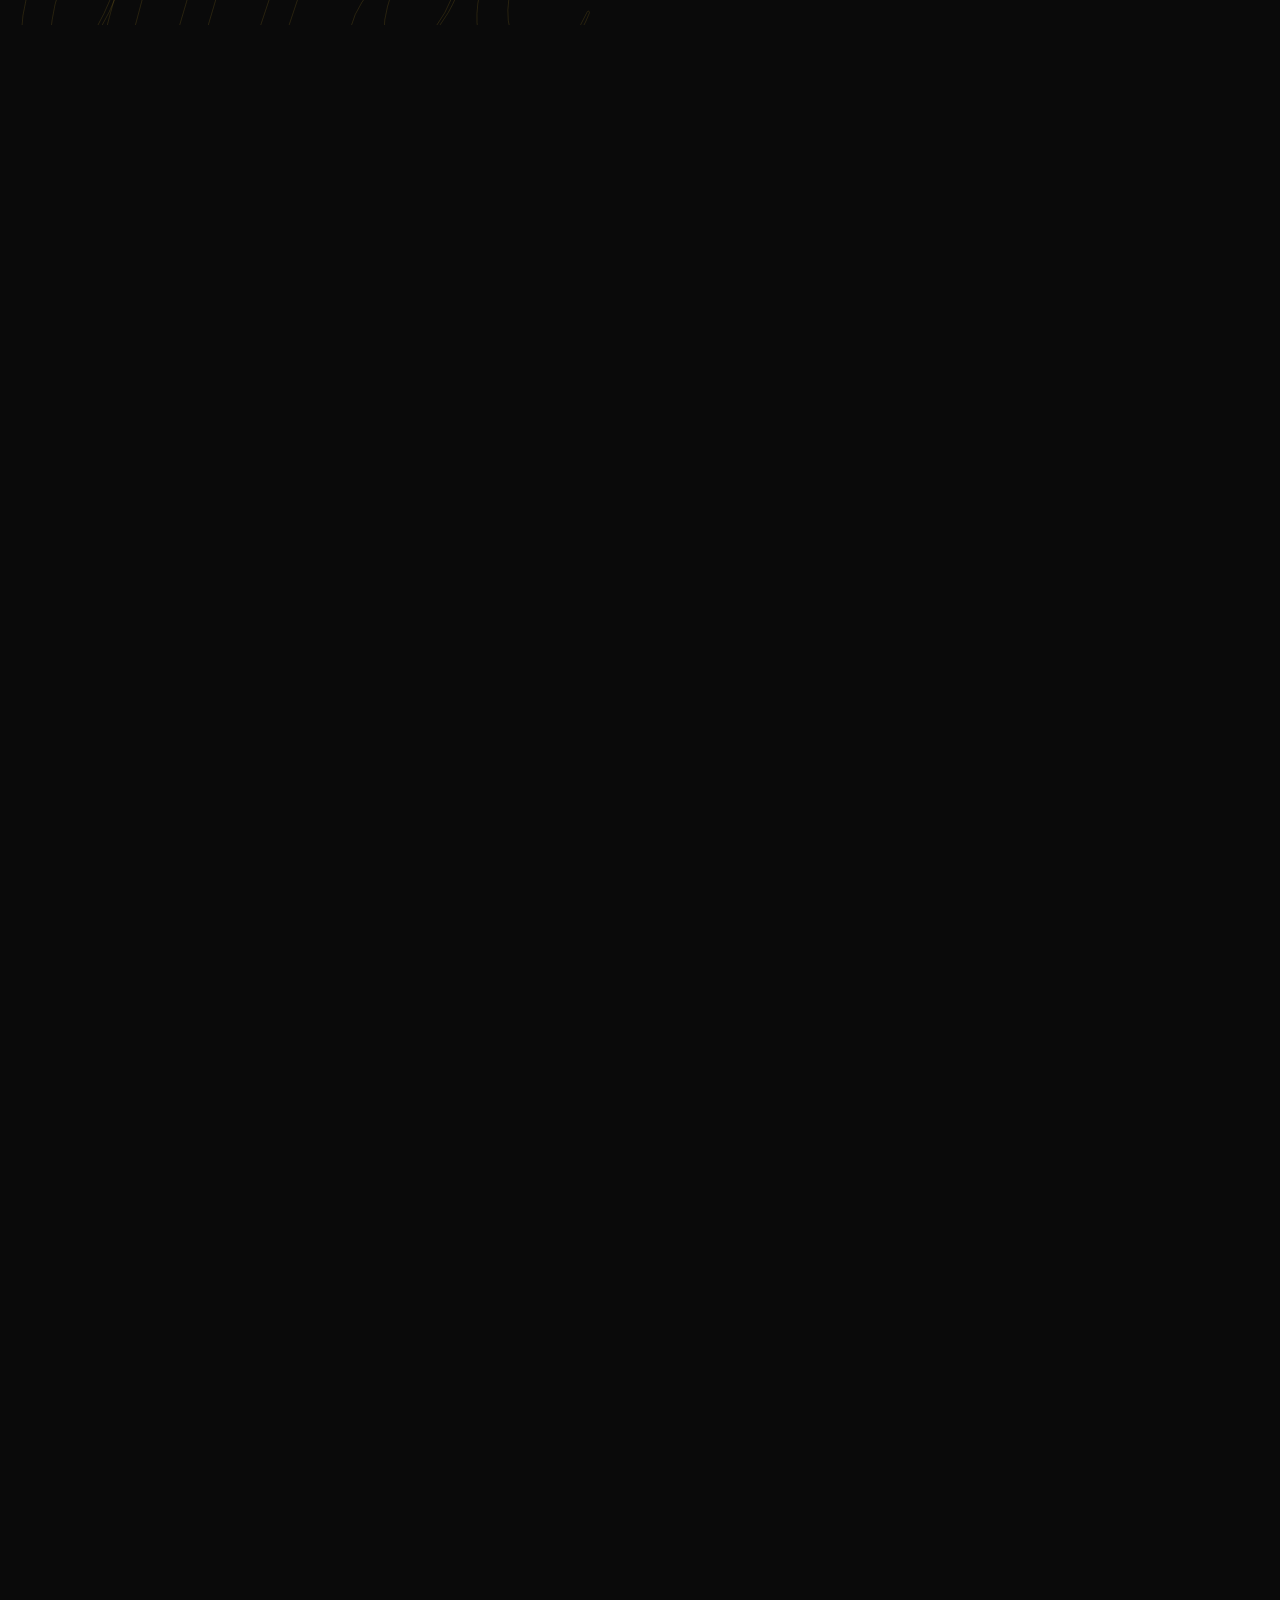
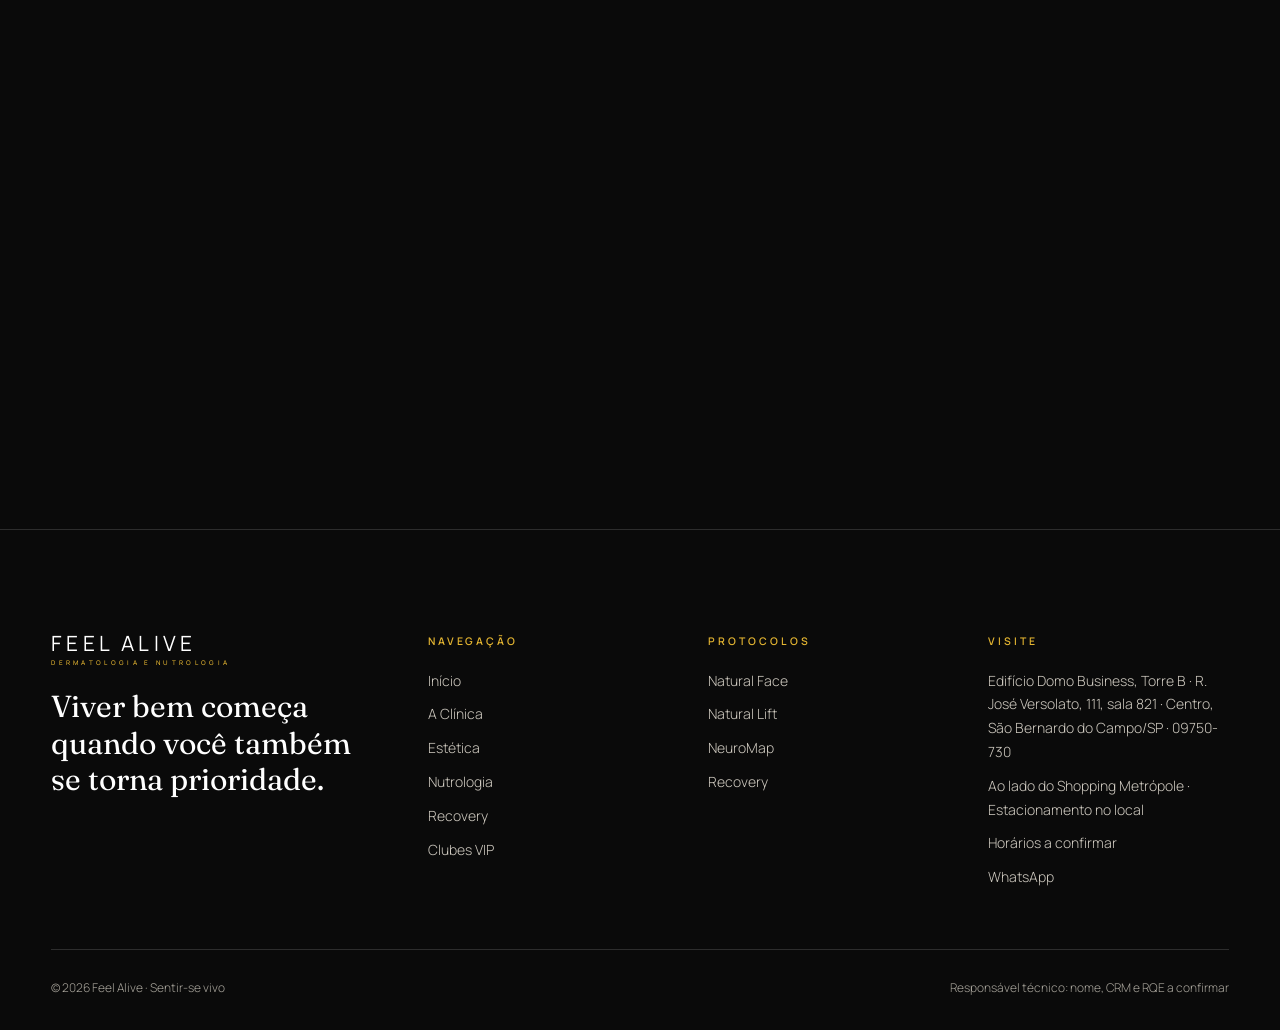
==== commit 3053fb53: "Add files via upload" ====
--- a/clinica.html
+++ b/clinica.html
@@ -10,10 +10,10 @@
   <link rel="preconnect" href="https://fonts.googleapis.com">
   <link rel="preconnect" href="https://fonts.gstatic.com" crossorigin>
   <link rel="stylesheet" href="https://fonts.googleapis.com/css2?family=Fraunces:ital,opsz,wght@0,9..144,400;1,9..144,400&family=Manrope:wght@300;400;500;600;700&display=swap">
-  <link rel="stylesheet" href="assets/css/style.css?v=20261136">
+  <link rel="stylesheet" href="assets/css/style.css?v=20261163">
   <script>try{var d=document.documentElement,s=sessionStorage;if(!matchMedia('(prefers-reduced-motion: reduce)').matches){if(!s.getItem('fa-visited'))d.classList.add('is-first');else if(s.getItem('fa-curtain'))d.classList.add('is-curtain')}}catch(e){}</script>
-  <script src="assets/js/gl.js?v=20261136" defer></script>
-  <script src="assets/js/main.js?v=20261136" defer></script>
+  <script src="assets/js/gl.js?v=20261163" defer></script>
+  <script src="assets/js/main.js?v=20261163" defer></script>
 </head>
 <body data-page="clinica">
 <main id="conteudo">
@@ -65,6 +65,7 @@
           <li class="deck__item"><span class="deck__n">04</span><h3 class="deck__title">Um só <em>lugar.</em></h3><p class="deck__text">Dermatologia, nutrologia e Recovery no Edifício Domo Business, em São Bernardo do Campo.</p></li>
           </ol>
           <div class="deck__meter" aria-hidden="true"><b class="deck__count">01</b><span class="deck__bar"><i></i></span><b>04</b></div>
+          <div class="deck__cta"><button class="btn btn--gold" data-agendar data-magnetic tabindex="-1">Agendar consulta <span class="btn__arrow">→</span></button></div>
         </div>
         <div class="deck__stack">
         <figure class="deck__card" style="--i:0;z-index:4"><img src="assets/img/fundadores.jpg" alt="Dra. Bony Lara e Dr. Guilherme" loading="lazy" style="object-position:50% 30%"></figure>
@@ -108,17 +109,7 @@
           <div><b data-count="5">5</b><span>modalidades de Clubes VIP</span></div>
         </div>
       </div>
-      <div class="portrait img-reveal"><img src="assets/img/clinica-espaco.jpg" alt="Sala de atendimento da Feel Alive, com vista da cidade" data-parallax="0.06" loading="lazy"><span class="portrait__line"></span></div>
-    </div>
-  </section>
-
-  <section class="section section--dark">
-    <div class="container cta-band">
-      <span class="eyebrow" data-reveal>A Feel Alive que queremos apresentar</span>
-      <p class="quote" data-reveal style="max-width:30ch;text-align:center">A Dra. Bony abre a conversa sobre naturalidade. O Dr. Guilherme amplia o olhar para saúde e longevidade. A equipe e a experiência da clínica transformam esse encontro em Feel Alive.</p>
-      <div class="hero__actions" data-reveal style="justify-content:center">
-        <button class="btn btn--gold" data-agendar data-magnetic>Agendar consulta <span class="btn__arrow">→</span></button>
-      </div>
+      <div class="portrait img-reveal"><img src="assets/img/clinica2.png" alt="Recepção da Feel Alive Wellness Club" style="object-position:50% 55%" data-parallax="0.06" loading="lazy"><span class="portrait__line"></span></div>
     </div>
   </section>
 
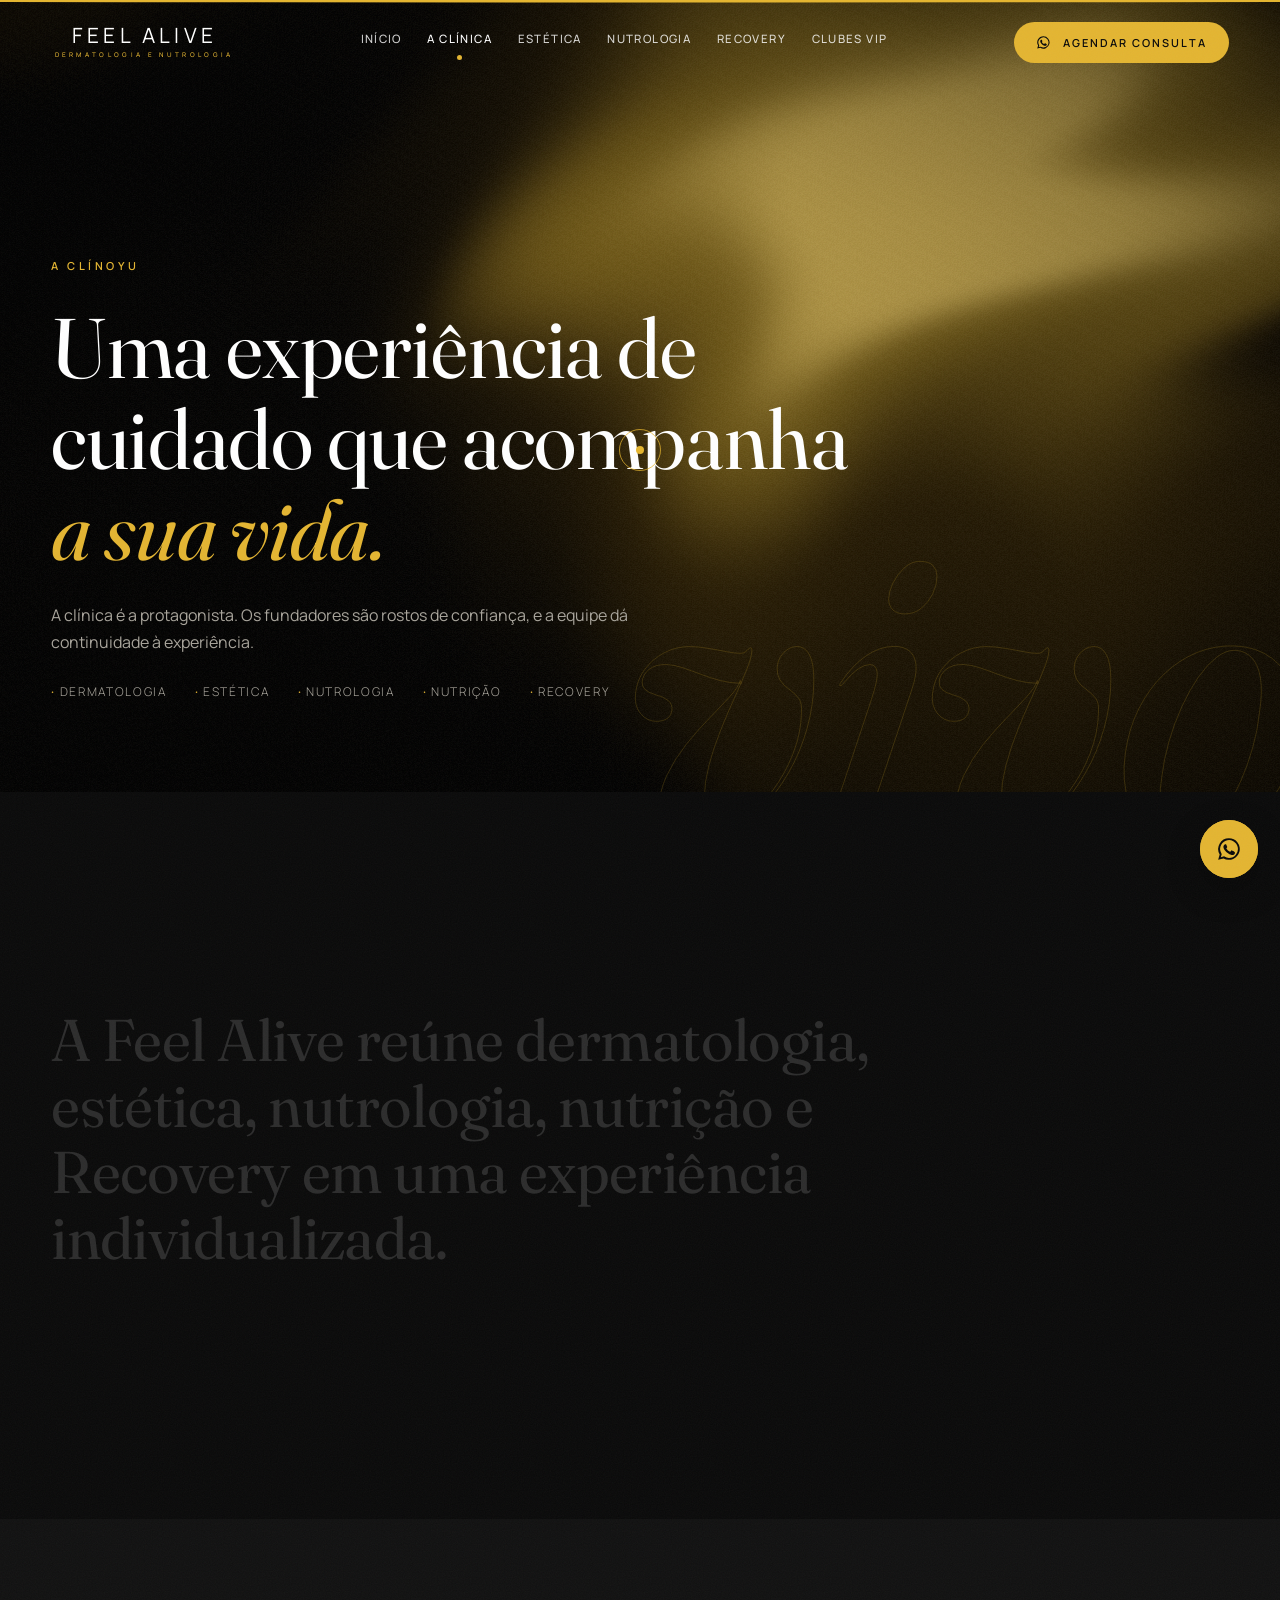
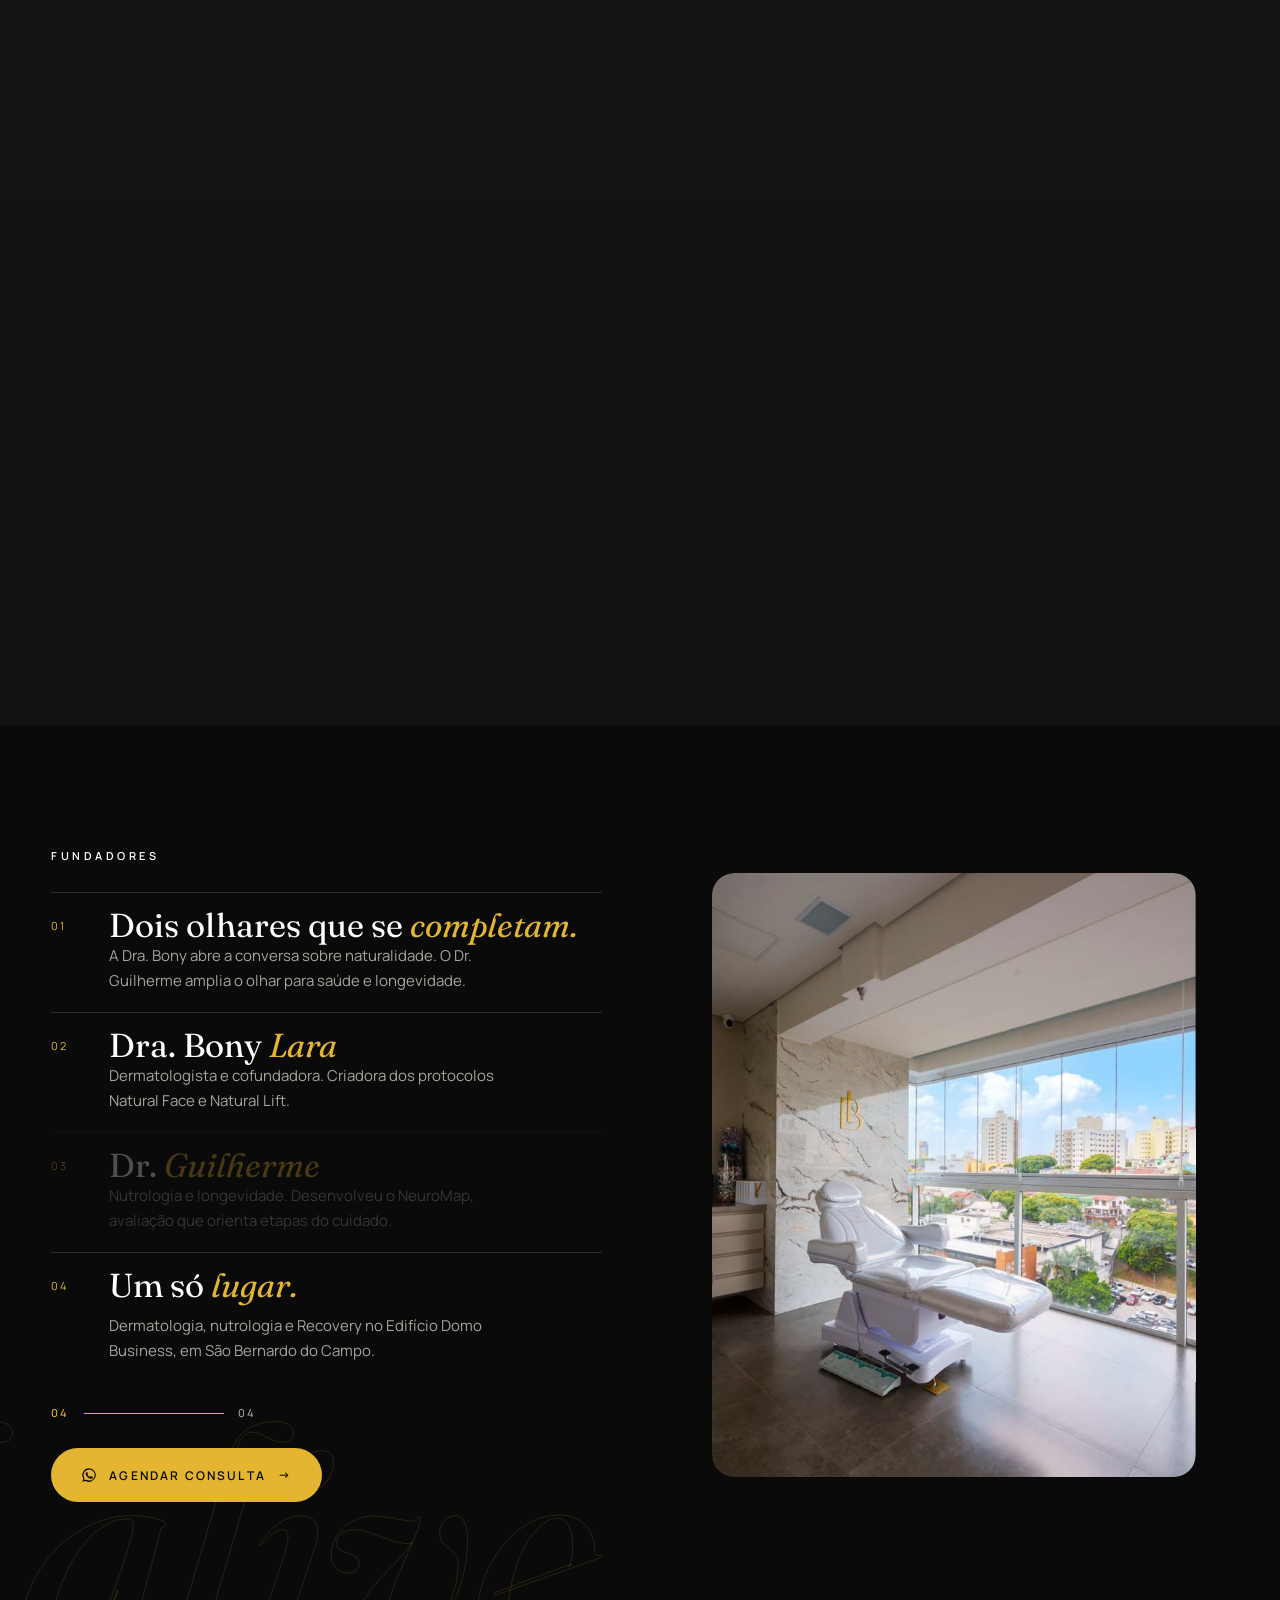
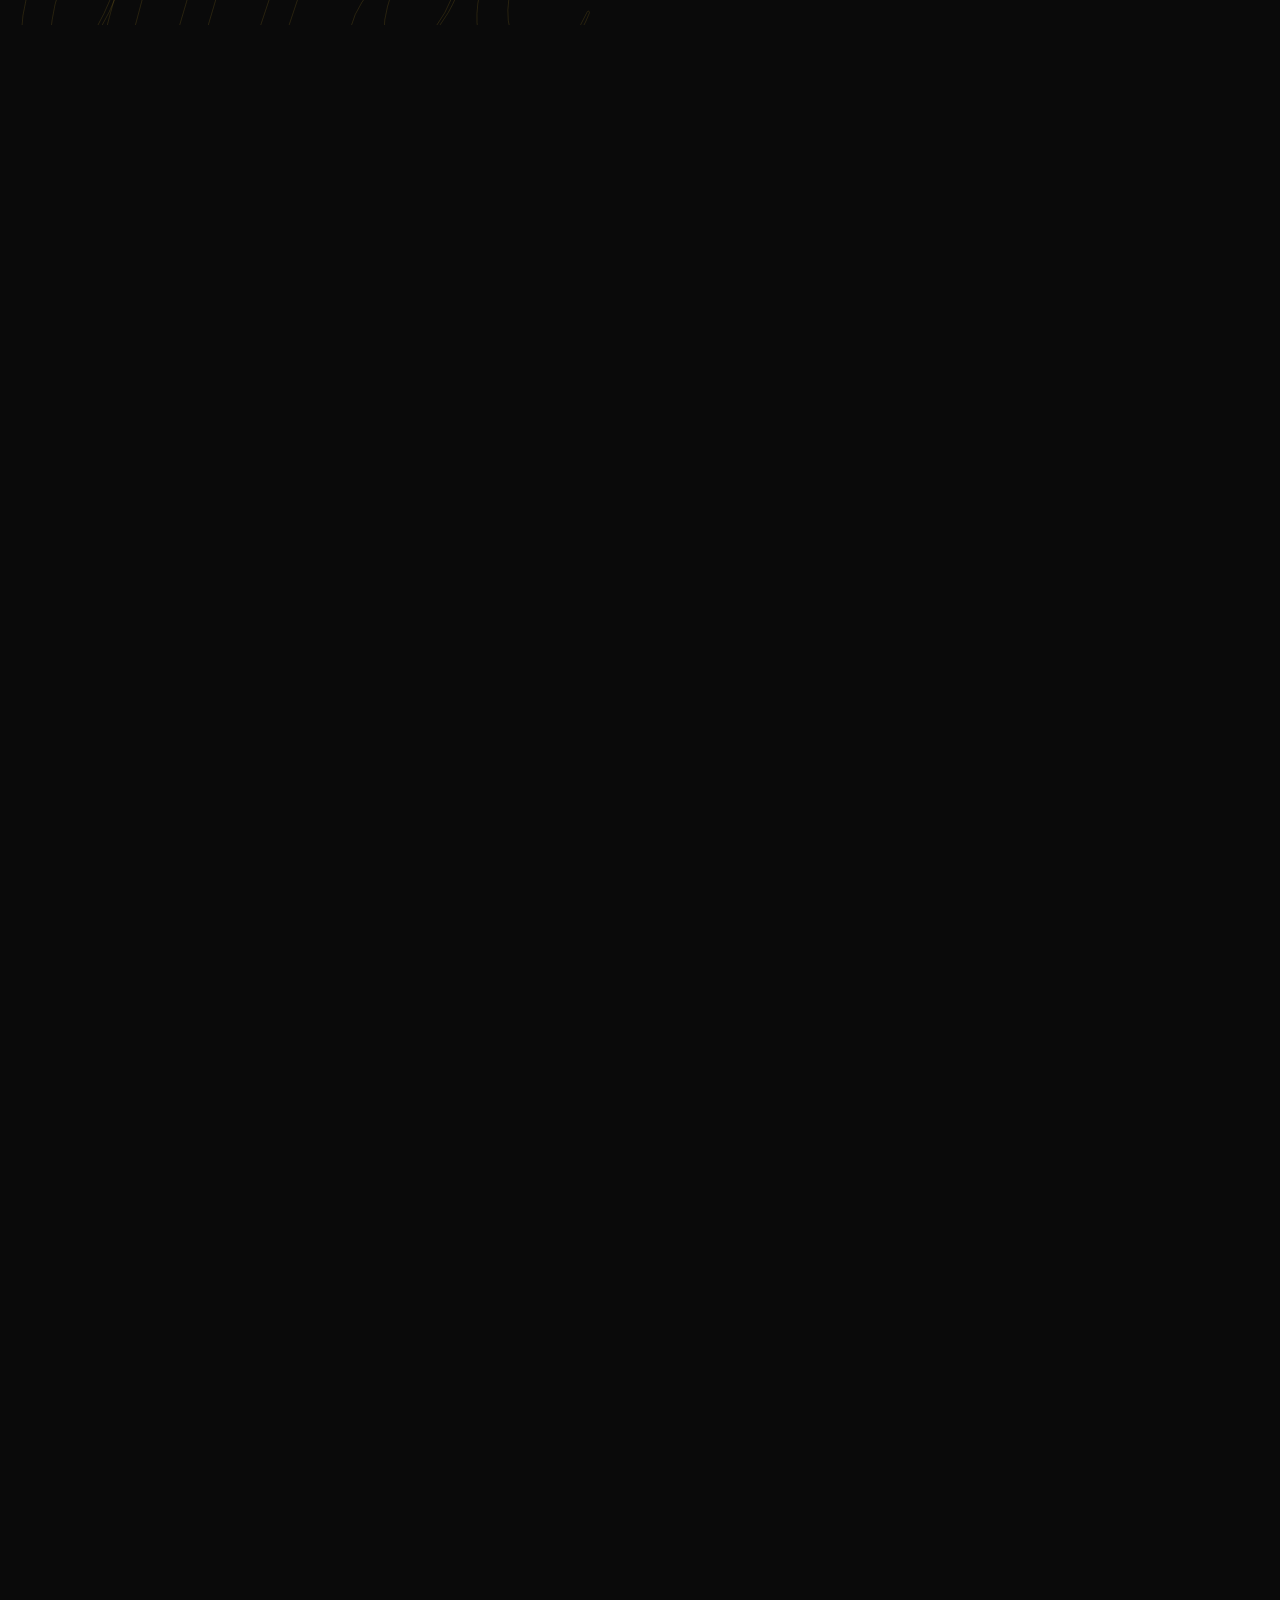
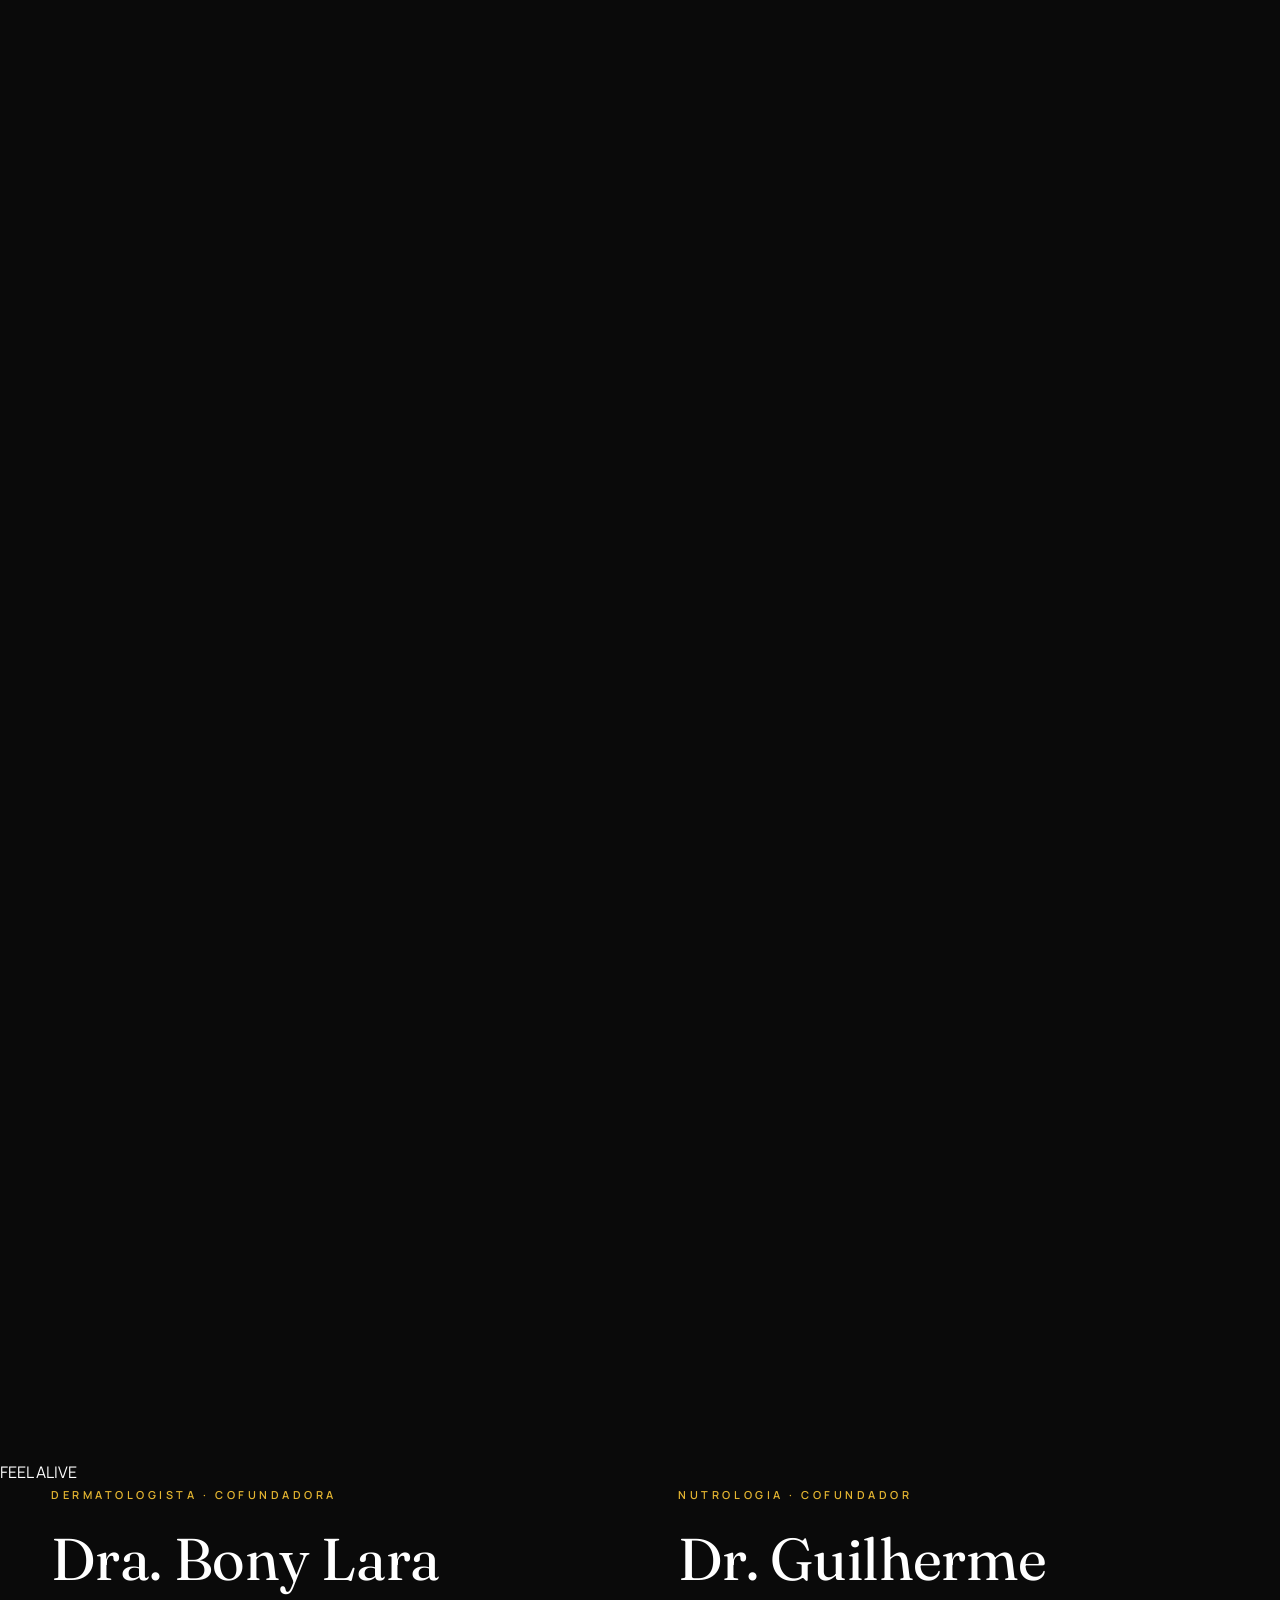
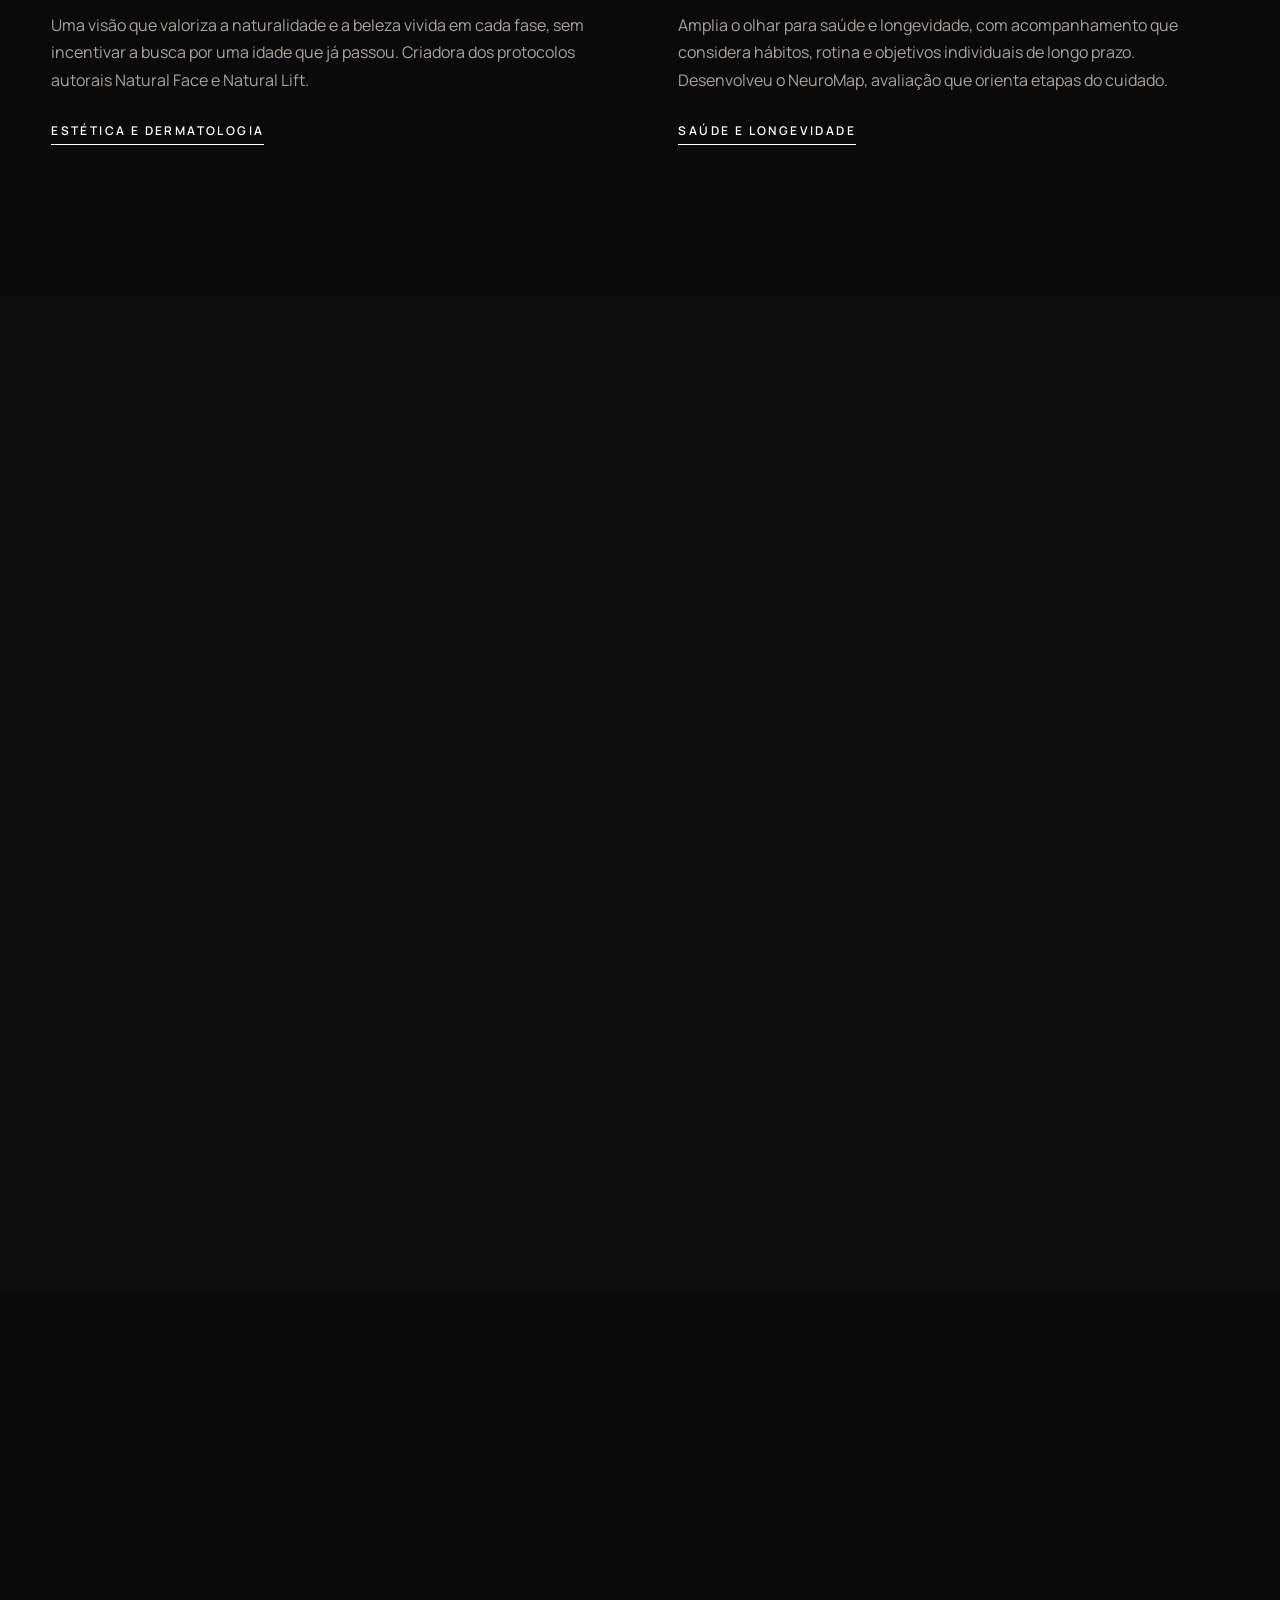
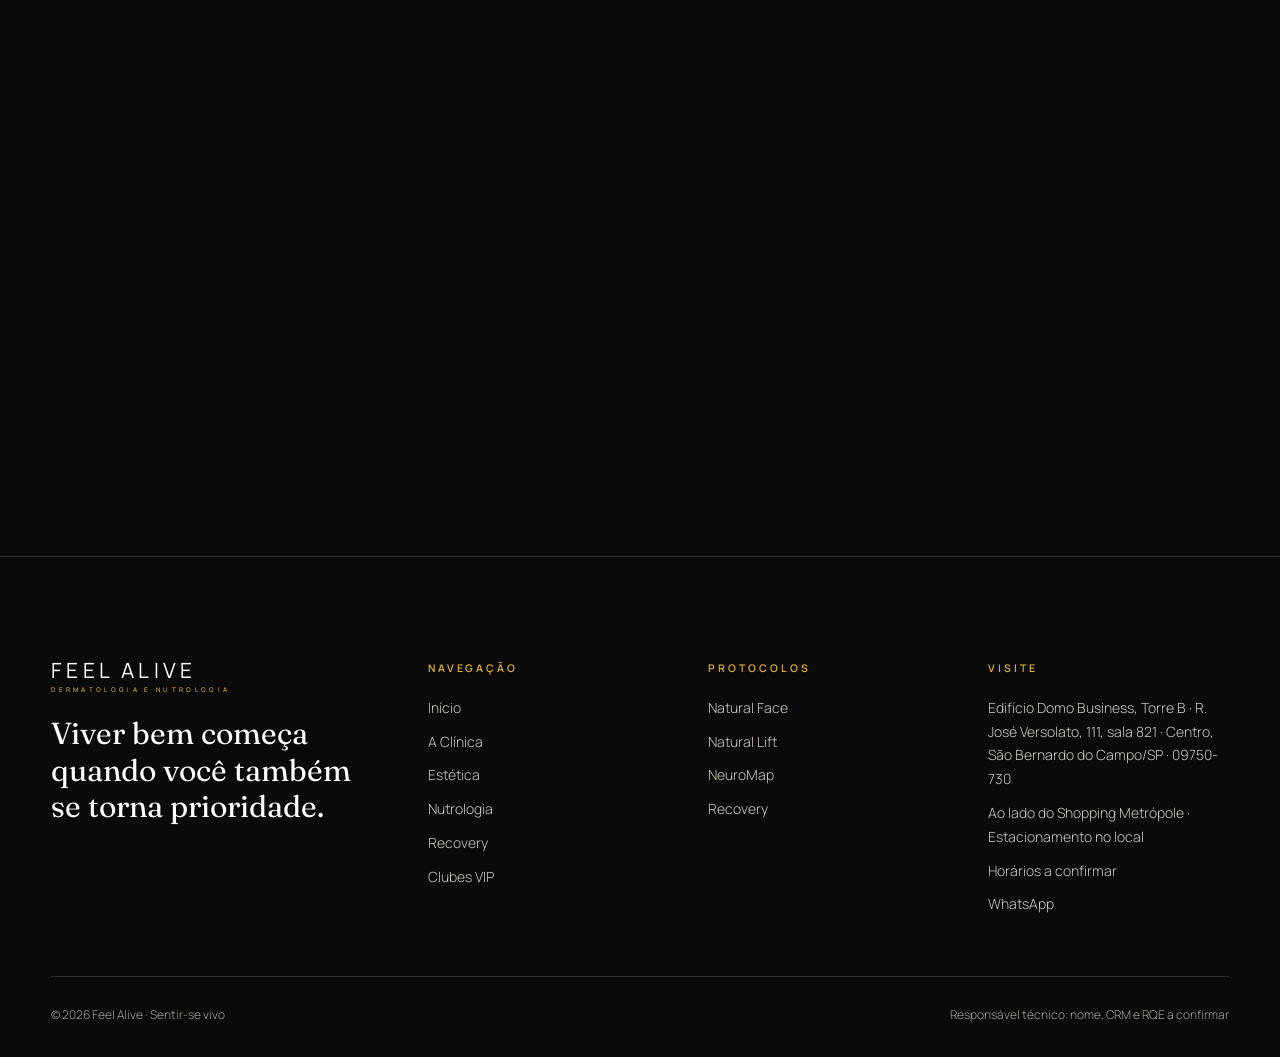
==== commit 87f8754c: "Add files via upload" ====
--- a/clinica.html
+++ b/clinica.html
@@ -5,15 +5,15 @@
   <meta name="viewport" content="width=device-width, initial-scale=1">
   <title>A Clínica | Feel Alive | São Bernardo do Campo</title>
   <meta name="description" content="Conheça a Feel Alive: dermatologia, estética, nutrologia, nutrição e Recovery em uma experiência individualizada, fundada pela Dra. Bony Lara e pelo Dr. Guilherme.">
-  <meta name="theme-color" content="#0a0a0a">
+  <meta name="theme-color" content="#fbf6e9">
   <link rel="icon" href="data:image/svg+xml,%3Csvg xmlns='http://www.w3.org/2000/svg' viewBox='0 0 32 32'%3E%3Crect width='32' height='32' rx='8' fill='%230a0a0a'/%3E%3Ccircle cx='16' cy='16' r='6' fill='%23e4b531'/%3E%3C/svg%3E">
   <link rel="preconnect" href="https://fonts.googleapis.com">
   <link rel="preconnect" href="https://fonts.gstatic.com" crossorigin>
   <link rel="stylesheet" href="https://fonts.googleapis.com/css2?family=Fraunces:ital,opsz,wght@0,9..144,400;1,9..144,400&family=Manrope:wght@300;400;500;600;700&display=swap">
-  <link rel="stylesheet" href="assets/css/style.css?v=20261163">
+  <link rel="stylesheet" href="assets/css/style.css?v=20261189">
   <script>try{var d=document.documentElement,s=sessionStorage;if(!matchMedia('(prefers-reduced-motion: reduce)').matches){if(!s.getItem('fa-visited'))d.classList.add('is-first');else if(s.getItem('fa-curtain'))d.classList.add('is-curtain')}}catch(e){}</script>
-  <script src="assets/js/gl.js?v=20261163" defer></script>
-  <script src="assets/js/main.js?v=20261163" defer></script>
+  <script src="assets/js/gl.js?v=20261189" defer></script>
+  <script src="assets/js/main.js?v=20261189" defer></script>
 </head>
 <body data-page="clinica">
 <main id="conteudo">
@@ -43,7 +43,7 @@
         <span class="eyebrow" data-reveal>A essência da marca</span>
         <h2 class="h2" id="essencia-t" data-split>Cuidar de você sem apagar <em>quem você é.</em></h2>
       </div>
-      <div class="cards" data-skew>
+      <div class="cards">
         <article class="card" data-reveal><span class="card__n">01</span><h3>Estética com naturalidade</h3><p>Cuidar da própria imagem sem apagar os traços, as expressões ou a história de cada pessoa.</p></article>
         <article class="card" data-reveal style="--d:100ms"><span class="card__n">02</span><h3>Saúde com visão de continuidade</h3><p>Observar hábitos, energia, bem-estar, acompanhamento clínico e objetivos de longo prazo.</p></article>
         <article class="card" data-reveal style="--d:200ms"><span class="card__n">03</span><h3>Recuperação com orientação</h3><p>Criar espaço para descanso e bem-estar dentro de uma rotina que muitas vezes exige demais.</p></article>
@@ -57,7 +57,7 @@
       <span class="deck__word" aria-hidden="true">feel alive</span>
       <div class="container deck__grid">
         <div class="deck__copy">
-          <span class="eyebrow" style="color:var(--gold)">Fundadores</span>
+          <span class="eyebrow" style="color:var(--gold-text)">Fundadores</span>
           <ol class="deck__list">
           <li class="deck__item is-active"><span class="deck__n">01</span><h3 class="deck__title">Dois olhares que se <em>completam.</em></h3><p class="deck__text">A Dra. Bony abre a conversa sobre naturalidade. O Dr. Guilherme amplia o olhar para saúde e longevidade.</p></li>
           <li class="deck__item"><span class="deck__n">02</span><h3 class="deck__title">Dra. Bony <em>Lara</em></h3><p class="deck__text">Dermatologista e cofundadora. Criadora dos protocolos Natural Face e Natural Lift.</p></li>
@@ -77,20 +77,24 @@
     </div>
   </section>
 
-  <section class="section section--dark" aria-label="Fundadores">
-    <div class="container">
-      <div class="founders">
-        <div class="stack">
-          <span class="eyebrow" data-reveal>Dermatologista · Cofundadora</span>
-          <h3 class="h2" data-split>Dra. Bony Lara</h3>
-          <p class="lead" data-reveal>Uma visão que valoriza a naturalidade e a beleza vivida em cada fase, sem incentivar a busca por uma idade que já passou. Criadora dos protocolos autorais Natural Face e Natural Lift.</p>
-          <div data-reveal><a class="link-line" href="estetica.html">Estética e dermatologia</a></div>
-        </div>
-        <div class="stack">
-          <span class="eyebrow" data-reveal>Nutrologia · Cofundador</span>
-          <h3 class="h2" data-split>Dr. Guilherme</h3>
-          <p class="lead" data-reveal>Amplia o olhar para saúde e longevidade, com acompanhamento que considera hábitos, rotina e objetivos individuais de longo prazo. Desenvolveu o NeuroMap, avaliação que orienta etapas do cuidado.</p>
-          <div data-reveal><a class="link-line" href="nutrologia.html">Saúde e longevidade</a></div>
+  <!-- CENA: "FEEL ALIVE" no centro; ao rolar, a palavra desfoca e se divide nas duas colunas dos fundadores -->
+  <section class="section section--dark split-scene" data-split-scene aria-label="Fundadores">
+    <div class="split-scene__sticky">
+      <p class="split-scene__word" aria-hidden="true"><span class="split-scene__a">FEEL</span> <span class="split-scene__b">ALIVE</span></p>
+      <div class="container">
+        <div class="founders">
+          <div class="stack split-scene__col split-scene__col--a">
+            <span class="eyebrow">Dermatologista · Cofundadora</span>
+            <h3 class="h2">Dra. Bony Lara</h3>
+            <p class="lead">Uma visão que valoriza a naturalidade e a beleza vivida em cada fase, sem incentivar a busca por uma idade que já passou. Criadora dos protocolos autorais Natural Face e Natural Lift.</p>
+            <div><a class="link-line" href="estetica.html">Estética e dermatologia</a></div>
+          </div>
+          <div class="stack split-scene__col split-scene__col--b">
+            <span class="eyebrow">Nutrologia · Cofundador</span>
+            <h3 class="h2">Dr. Guilherme</h3>
+            <p class="lead">Amplia o olhar para saúde e longevidade, com acompanhamento que considera hábitos, rotina e objetivos individuais de longo prazo. Desenvolveu o NeuroMap, avaliação que orienta etapas do cuidado.</p>
+            <div><a class="link-line" href="nutrologia.html">Saúde e longevidade</a></div>
+          </div>
         </div>
       </div>
     </div>
--- a/assets/css/style.css
+++ b/assets/css/style.css
@@ -120,6 +120,9 @@
 .btn--ghost { --bg: transparent; --fg: currentColor; box-shadow: inset 0 0 0 1px currentColor; }
 .btn--ghost:hover { box-shadow: inset 0 0 0 1px var(--gold); }
 .btn--sm { padding: 13px 22px; font-size: 11px; }
+.btn__wa { display: inline-grid; place-items: center; width: 1.35em; height: 1.35em; flex-shrink: 0; }
+.btn__wa svg { width: 100%; height: 100%; }
+.link-line .btn__wa { vertical-align: -0.25em; margin-right: 0.5em; }
 .link-line { position: relative; font-size: 12px; font-weight: 600; letter-spacing: .2em; text-transform: uppercase; padding-bottom: 6px; }
 .link-line::after { content: ""; position: absolute; left: 0; bottom: 0; width: 100%; height: 1px; background: currentColor; transform-origin: right; transition: transform .6s var(--ease); }
 .link-line:hover::after { transform: scaleX(0); transform-origin: right; animation: line-back .6s .3s var(--ease) forwards; }
@@ -272,9 +275,18 @@
 .hero { position: relative; min-height: 100svh; background: var(--black); color: var(--white); overflow: hidden; display: grid; align-items: end; padding: calc(var(--header-h) + 40px) 0 clamp(28px, 5vw, 56px); }
 .hero__media { position: absolute; inset: 0; z-index: 0; }
 .hero__media video { position: absolute; inset: 0; width: 100%; height: 100%; object-fit: cover; z-index: 2; }
-.hero__photo { position: absolute; right: 0; top: 0; bottom: 0; width: min(62vw, 980px); overflow: hidden; }
+.hero__photo { position: absolute; right: 0; top: 0; bottom: 0; width: var(--photo-w); overflow: hidden; }
+/* o texto nunca invade a foto: largura livre = da margem do container até onde a foto começa, com respiro */
+:root { --photo-w: min(56vw, 900px); --free-w: calc(100vw - var(--photo-w) - (100vw - min(100vw, var(--max))) / 2 - var(--gutter) - 40px); }
 .hero__photo img { width: 100%; height: 100%; object-fit: cover; object-position: 50% 0; transform-origin: 50% 0; animation: kenburns 18s var(--ease) infinite alternate; }
 .hero__photo::after { content: ""; position: absolute; inset: 0; background: linear-gradient(90deg, var(--black) 0%, rgba(10, 10, 10, .55) 34%, rgba(10, 10, 10, 0) 70%), linear-gradient(0deg, var(--black) 0%, rgba(10, 10, 10, 0) 40%); }
+/* Home: foto do casal inteira, num quadro na proporção da imagem (vale só para a home) */
+@media (min-width: 901px) {
+  .hero { --photo-w: min(58vw, 960px); --photo-h: calc(var(--photo-w) / 1.62); --free-w: calc(100vw - var(--photo-w) - (100vw - min(100vw, var(--max))) / 2 - var(--gutter) - 40px); }
+  .hero .hero__photo { top: max(var(--header-h), calc(50% - var(--photo-h) / 2 - 30px)); bottom: auto; height: var(--photo-h); }
+  .hero .hero__photo img { object-position: 50% 50%; animation: none; }
+  .hero .hero__photo::after { background: linear-gradient(90deg, var(--black) 0%, rgba(10, 10, 10, .4) 10%, rgba(10, 10, 10, 0) 24%), linear-gradient(180deg, var(--black) 0%, rgba(10, 10, 10, 0) 10%), linear-gradient(0deg, var(--black) 0%, rgba(10, 10, 10, 0) 14%); }
+}
 .hero__glow { position: absolute; width: 60vmax; height: 60vmax; left: -20vmax; top: -10vmax; border-radius: 50%; background: radial-gradient(circle, rgba(228, 181, 49, .16), transparent 60%); filter: blur(10px); animation: drift 14s ease-in-out infinite alternate; }
 .hero__grain { position: absolute; inset: -50%; opacity: .07; pointer-events: none; background-image: url("data:image/svg+xml,%3Csvg xmlns='http://www.w3.org/2000/svg' width='160' height='160'%3E%3Cfilter id='n'%3E%3CfeTurbulence type='fractalNoise' baseFrequency='.9' numOctaves='3' stitchTiles='stitch'/%3E%3C/filter%3E%3Crect width='100%25' height='100%25' filter='url(%23n)'/%3E%3C/svg%3E"); animation: grain 1s steps(6) infinite; }
 @keyframes kenburns { from { transform: scale(1.02); } to { transform: scale(1.08) translate(-1%, 0); } }
@@ -284,6 +296,12 @@
 .hero__eyebrow { color: var(--gold); margin-bottom: -8px; opacity: 0; transform: translateY(20px); transition: 1.4s var(--ease) .9s; }
 .is-loaded .hero__eyebrow { opacity: 1; transform: none; }
 .hero .h1 { max-width: 15ch; }
+@media (min-width: 901px) {
+  .hero .h1, .hero__sub { max-width: var(--free-w); }
+  .hero .h1 { font-size: clamp(2.4rem, 4vw, 4.8rem); }
+  .page-hero:has(.hero__photo) .container > * { max-width: var(--free-w); }
+  .page-hero:has(.hero__photo) .h1 { font-size: clamp(2.4rem, 4vw, 4.8rem); }
+}
 .hero__slides { display: grid; }
 .hero__slide { grid-area: 1 / 1; display: grid; gap: 28px; align-content: end; visibility: hidden; }
 .hero__slide.is-active, .hero__slide.is-out { visibility: visible; }
@@ -628,6 +646,7 @@
 .tlist__head:hover { padding-left: 16px; }
 .tlist__idx { font-size: 12px; color: var(--gold-deep); letter-spacing: .14em; font-weight: 600; }
 .tlist__title { font-family: var(--f-display); font-size: clamp(1.7rem, 3.4vw, 3rem); font-weight: 400; line-height: 1.05; }
+.tlist__sub { display: block; margin-top: 6px; font-family: var(--f-display); font-style: italic; font-weight: 400; font-size: clamp(1rem, 1.3vw, 1.25rem); line-height: 1.3; color: var(--gold); }
 .tlist__plus { position: relative; width: 44px; height: 44px; border-radius: 50%; box-shadow: inset 0 0 0 1px var(--line); transition: background .4s, transform .6s var(--ease); }
 .tlist__plus::before, .tlist__plus::after { content: ""; position: absolute; left: 50%; top: 50%; width: 14px; height: 1.5px; margin: -.75px 0 0 -7px; background: currentColor; transition: transform .6s var(--ease); }
 .tlist__plus::after { transform: rotate(90deg); }
@@ -830,7 +849,7 @@
 .depth { position: relative; height: 420vh; background: var(--black); color: var(--white); }
 .depth__sticky { position: sticky; top: 0; height: 100vh; overflow: hidden; }
 .depth__stage { position: absolute; inset: 0; z-index: 1; perspective: 900px; perspective-origin: 50% 50%; }
-.depth__item { z-index: 1; --zpos: calc(var(--z) + var(--sp, 0) * 4800); position: absolute; left: 50%; top: 50%; width: clamp(150px, 19vw, 300px); aspect-ratio: 3 / 4; margin: 0; border-radius: 16px; overflow: hidden; background: var(--ink); box-shadow: 0 40px 80px -30px rgba(0, 0, 0, .8); transform: translate(-50%, -50%) translate3d(var(--x), var(--y), calc(var(--zpos) * 1px)); opacity: min(clamp(0, calc((var(--zpos) + 3600) / 1300), 1), clamp(0, calc((780 - var(--zpos)) / 380), 1)); will-change: transform; }
+.depth__item { z-index: 1; --zpos: calc(var(--z) + var(--sp, 0) * 5600); position: absolute; left: 50%; top: 50%; width: clamp(150px, 19vw, 300px); aspect-ratio: 3 / 4; margin: 0; border-radius: 16px; overflow: hidden; background: var(--ink); box-shadow: 0 40px 80px -30px rgba(0, 0, 0, .8); transform: translate(-50%, -50%) translate3d(var(--x), var(--y), calc(var(--zpos) * 1px)); opacity: min(clamp(0, calc((var(--zpos) + 3600) / 1300), 1), clamp(0, calc((520 - var(--zpos)) / 380), 1)); will-change: transform; }
 .depth__item img, .depth__item video { width: 100%; height: 100%; object-fit: cover; object-position: 50% 25%; border-radius: 16px; }
 .depth__item { clip-path: inset(0 round 16px); }
 .depth__caption { position: absolute; inset: 0; z-index: 3; display: grid; place-content: center; justify-items: center; gap: 22px; text-align: center; padding: var(--gutter); pointer-events: none; opacity: clamp(0, calc((var(--sp, 0) - .08) * 5), 1); transform: scale(calc(.88 + var(--sp, 0) * .2)); }
@@ -856,6 +875,9 @@
 .deck__count { color: var(--gold); }
 .deck__bar { position: relative; width: 140px; height: 1px; background: var(--line-on-dark); }
 .deck__bar i { position: absolute; inset: 0; background: var(--gold); transform-origin: left; transform: scaleX(var(--sp, 0)); }
+/* botão que surge quando o último card do baralho está ativo */
+.deck__cta { opacity: 0; transform: translateY(18px); pointer-events: none; transition: opacity .6s var(--ease), transform .8s var(--ease); }
+.deck.is-end .deck__cta { opacity: 1; transform: none; pointer-events: auto; }
 .deck__stack { position: relative; height: min(72vh, 620px); perspective: 1400px; }
 .deck__card { --t: clamp(0, calc(var(--k, 0) - var(--i)), 1); --d: max(0, calc(var(--i) - var(--k, 0)));
   position: absolute; inset: 0; margin: auto; width: min(100%, calc(min(72vh, 620px) * .78)); aspect-ratio: 4 / 5; height: auto; border-radius: 22px; overflow: hidden; background: var(--ink);
@@ -922,6 +944,7 @@
 
 .vip-band__photo { position: absolute; inset: 0 0 0 auto; width: min(54vw, 820px); z-index: 0; }
 .vip-band__photo { width: min(72vw, 1100px); overflow: hidden; -webkit-mask-image: linear-gradient(90deg, transparent 0%, rgba(0, 0, 0, .3) 24%, #000 58%); mask-image: linear-gradient(90deg, transparent 0%, rgba(0, 0, 0, .3) 24%, #000 58%); }
+.vip-band__photo video { position: absolute; inset: 0; width: 100%; height: 100%; object-fit: cover; }
 .vip-band__photo img { position: absolute; inset: 0; width: 100%; height: 100%; object-fit: cover; }
 /* troca suave: as fotos se sobrepõem com fade e um zoom lento */
 .vip-slides img { opacity: 0; transform: scale(1.08); transition: opacity 1.8s ease-in-out, transform 8s linear; will-change: opacity, transform; }
@@ -1023,3 +1046,29 @@
   .loader { display: none; }
   .marquee__track { animation: none; }
 }
+
+/* Clubes VIP: vídeo com som e botão para ligar/desligar */
+.vip-sound { position: absolute; right: var(--gutter); bottom: clamp(24px, 4vw, 48px); z-index: 2; cursor: pointer; background: rgba(10, 10, 10, .45); backdrop-filter: blur(8px); color: #fff; }
+.vip-sound:not(.is-on) .sound-btn__eq i { height: 30%; }
+
+/* Estética (topo): foto grande encostada à direita, mostrando os rostos e o atendimento, sem entrar no texto */
+@media (min-width: 901px) {
+  body[data-page="estetica"] .page-hero { min-height: calc(88svh + 120px); padding-bottom: calc(clamp(48px, 7vw, 100px) + 120px); }
+  body[data-page="estetica"] .page-hero .hero__photo { --foto-w: min(46vw, calc((88svh - var(--header-h)) * 1.05)); top: var(--header-h); width: var(--foto-w); -webkit-mask-image: linear-gradient(90deg, transparent, #000 28%); mask-image: linear-gradient(90deg, transparent, #000 28%); }
+  body[data-page="estetica"] .page-hero .hero__photo img { object-fit: cover; object-position: 50% max(100%, calc(min(46vw, (88svh - var(--header-h)) * 1.05) * -.336)); animation: none; }
+  body[data-page="estetica"] .page-hero .hero__photo::after { background: linear-gradient(180deg, var(--black) 0%, rgba(10, 10, 10, 0) 10%), linear-gradient(0deg, var(--black) 0%, rgba(10, 10, 10, 0) 14%); }
+}
+
+/* Estética (baralho): cada card assume a proporção da própria foto, que aparece inteira */
+body[data-page="estetica"] .deck__card { width: auto; height: 100%; max-width: 100%; aspect-ratio: var(--ar); }
+body[data-page="estetica"] .deck__card img { object-fit: contain; scale: 1; }
+
+/* Antes e depois com a foto única (antes à esquerda, depois à direita): cada metade vira um lado do comparador */
+.ba--split { aspect-ratio: 360 / 638; }
+.ba--split .ba__img { overflow: hidden; }
+.ba--split .ba__img img { position: absolute; top: 0; left: 0; width: 200%; max-width: none; height: 100%; object-fit: cover; }
+.ba--split .ba__after img { left: -100%; }
+
+/* Clubes VIP (topo): vídeo no lugar da foto */
+.page-hero__photo video { position: absolute; inset: 0; width: 100%; height: 100%; object-fit: cover; object-position: 70% 35%; }
+.page-hero:has(.vip-video) .vip-band__ring { display: none; }
